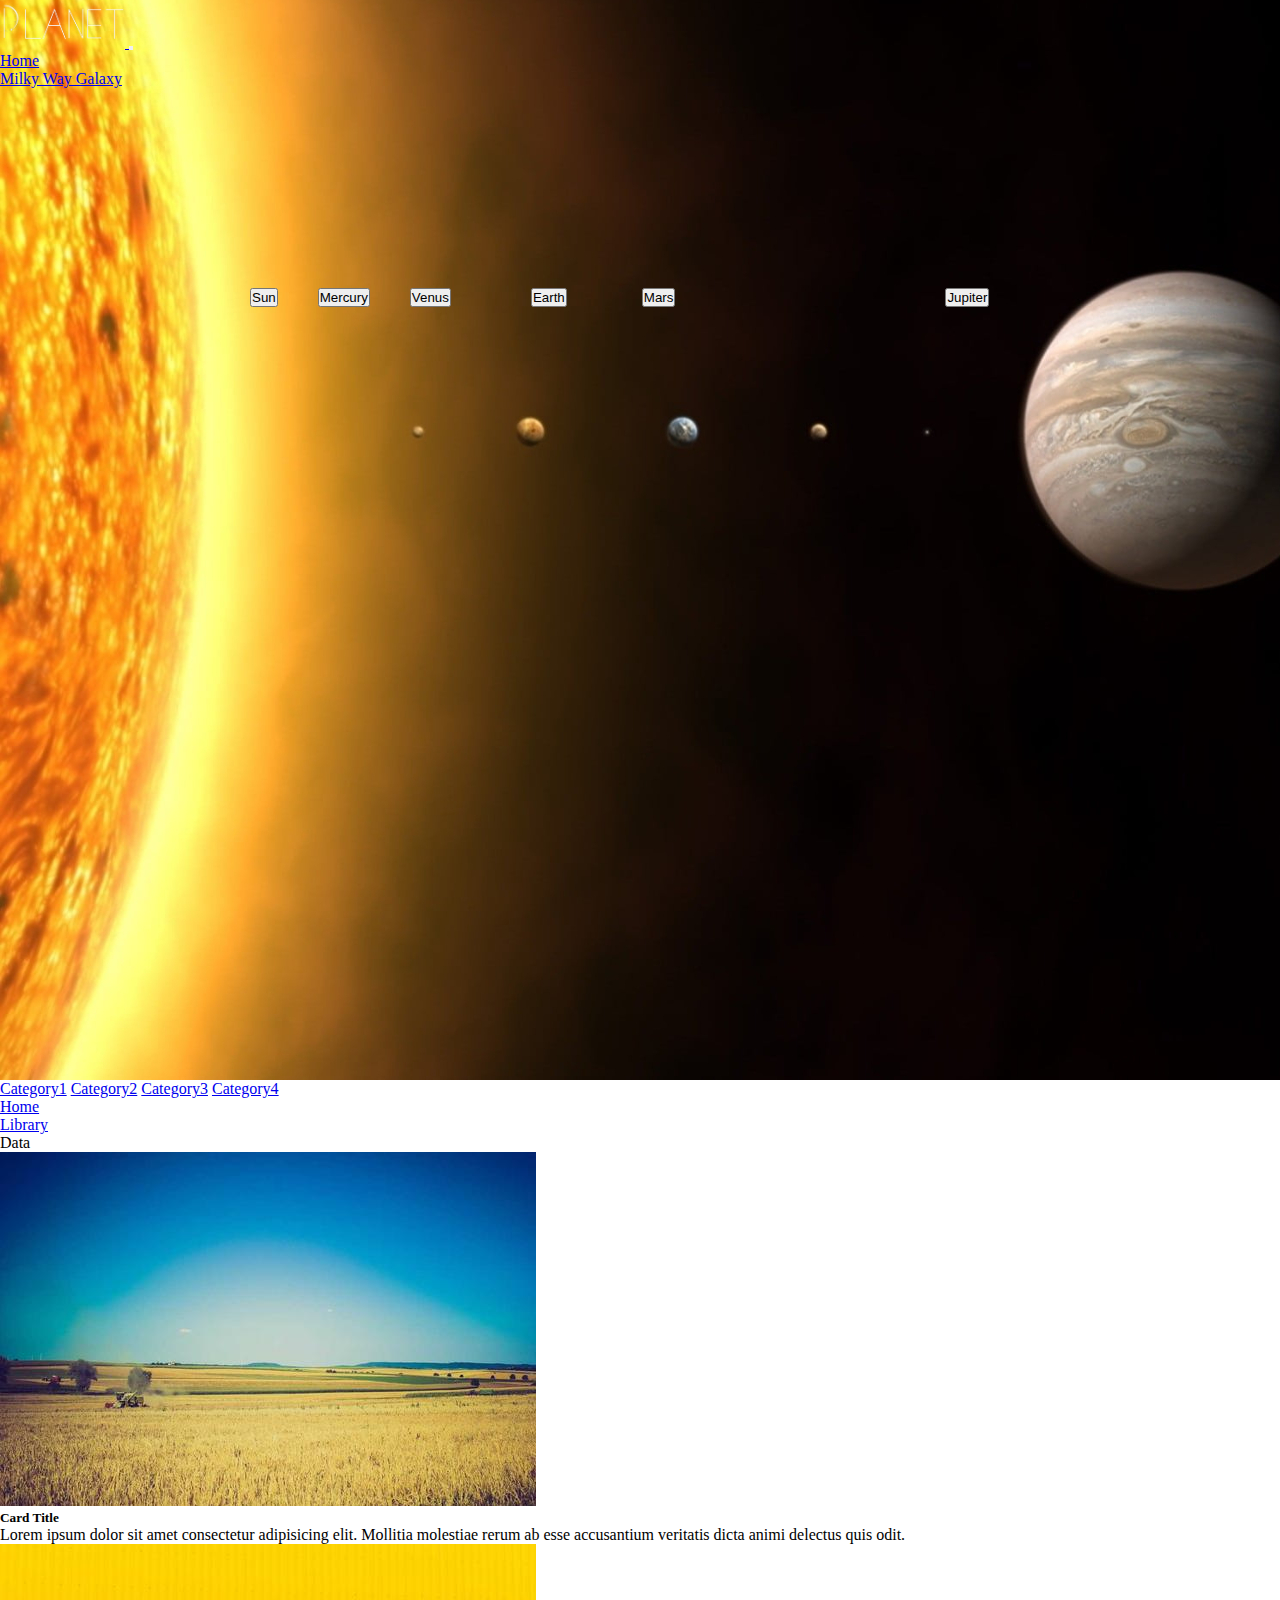
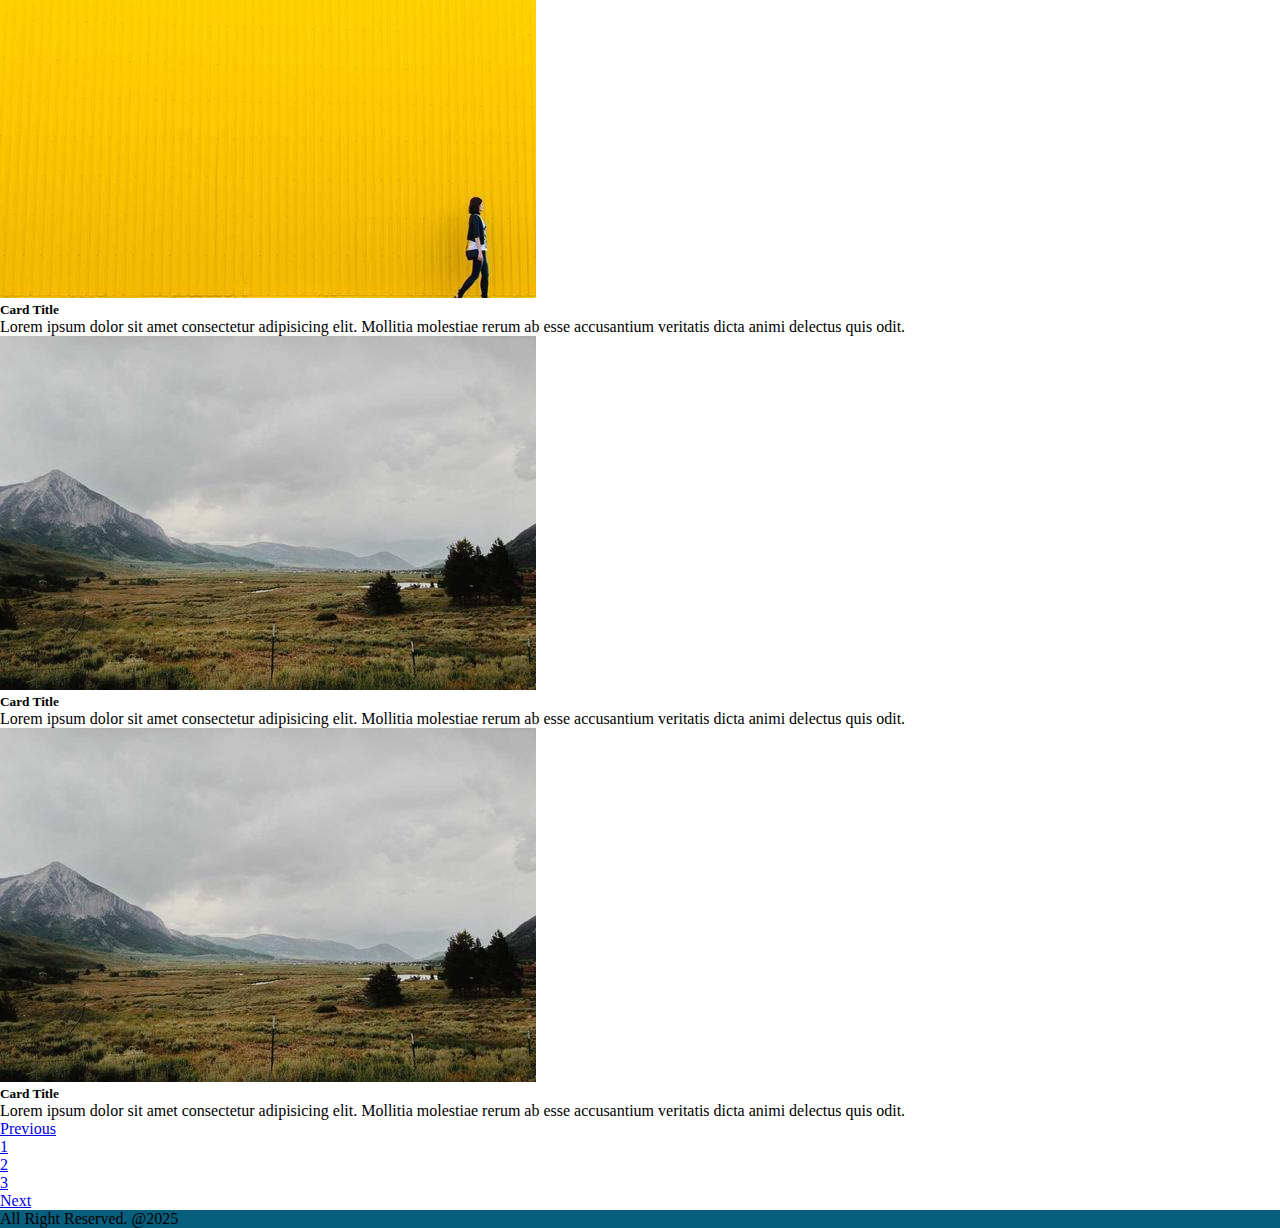
==== MilkyWayGalaxy.html @ f46f14ad "OurSolarSystemPlanets-PC" ====
<!DOCTYPE html>
<html lang="en">
  <head>
    <meta charset="UTF-8" />
    <meta name="viewport" content="width=device-width, initial-scale=1.0" />
    <link rel="shortcut icon" type="image/jpg" href="img/planet-favicon.png" />
    <link rel="stylesheet" href="style.css" />
    <link
      href="https://cdn.jsdelivr.net/npm/bootstrap@5.3.2/dist/css/bootstrap.min.css"
      rel="stylesheet"
      integrity="sha384-T3c6CoIi6uLrA9TneNEoa7RxnatzjcDSCmG1MXxSR1GAsXEV/Dwwykc2MPK8M2HN"
      crossorigin="anonymous"
    />
    <link
      rel="stylesheet"
      href="https://cdnjs.cloudflare.com/ajax/libs/font-awesome/6.5.1/css/all.min.css"
      integrity="sha512-DTOQO9RWCH3ppGqcWaEA1BIZOC6xxalwEsw9c2QQeAIftl+Vegovlnee1c9QX4TctnWMn13TZye+giMm8e2LwA=="
      crossorigin="anonymous"
      referrerpolicy="no-referrer"
    />
    <title>Our Solar System Planets</title>
  </head>
  <body>
    <!---------------------------- BACKGROUND IMAGE ----------------------------------->
    <div class="bg-image" id="MilkyWayGalaxyBg">
      <!---------------------------- NAVBAR ----------------------------------->
      <nav class="navbar navbar-expand-md navbar-dark fixed-top" id="navbar">
        <div class="container">
          <a href="index.html" class="navbar-brand">
            <img src="img/logo.png" alt="" id="logo" />
          </a>
          <button
            class="navbar-toggler"
            type="button"
            data-bs-toggle="collapse"
            data-bs-target="#mobile"
          >
            <span class="navbar-toggler-icon"></span>
          </button>
          <div id="mobile" class="collapse navbar-collapse">
            <ul class="navbar-nav mx-auto">
              <li class="nav-item">
                <a href="index.html" class="nav-link"><p class="h4">Home</p></a>
              </li>
              <li>
                <a href="MilkyWayGalaxy.html" class="nav-link active"
                  ><p class="h4">Milky Way Galaxy</p></a
                >
              </li>
              <!-- Çocuklar için olan kısım (Eğer yaparsak) -->
              <!-- <li>
              <a href="contact.html" class="nav-link">Milky Way Galaxy For Kids</a>
            </li> -->
            </ul>
          </div>
        </div>
      </nav>
      <!-- Mobile gezegen buttonları -->
      <ul style="margin-bottom: 0px">
        <li id="responsiveButton">
          <button class="btn btn-outline-light" id="Sun-mobile">Sun</button>
        </li>
        <li id="responsiveButton">
          <button class="btn btn-outline-light" id="Mercury-mobile">
            Mercury
          </button>
        </li>
        <li id="responsiveButton">
          <button class="btn btn-outline-light" id="Venus-mobile">Venus</button>
        </li>
        <li id="responsiveButton">
          <button class="btn btn-outline-light" id="Earth-mobile">Earth</button>
        </li>
        <li id="responsiveButton">
          <button class="btn btn-outline-light" id="Mars-mobile">Mars</button>
        </li>
        <li id="responsiveButton">
          <button class="btn btn-outline-light" id="Jupiter-mobile">
            Jupiter
          </button>
        </li>
        <li id="responsiveButton">
          <button class="btn btn-outline-light" id="Saturn-mobile">
            Saturn
          </button>
        </li>
        <li id="responsiveButton">
          <button class="btn btn-outline-light" id="Uranus-mobile">
            Uranus
          </button>
        </li>
        <li id="responsiveButton">
          <button class="btn btn-outline-light" id="Neptune-mobile">
            Neptune
          </button>
        </li>
        <li id="responsiveButton">
          <button class="btn btn-outline-light" id="Pluto-mobile">Pluto</button>
        </li>
      </ul>

      <!-- PC gezegen buttonları -->
      <ul style="margin-bottom: 0px; display: flex">
        <li id="responsiveButtonForPC">
          <button class="btn btn-outline-light" id="Sun-PC">Sun</button>
        </li>
        <li id="responsiveButtonForPC">
          <button class="btn btn-outline-light" id="Mercury-PC">Mercury</button>
        </li>
        <li id="responsiveButtonForPC">
          <button class="btn btn-outline-light" id="Venus-PC">Venus</button>
        </li>
        <li id="responsiveButtonForPC">
          <button class="btn btn-outline-light" id="Earth-PC">Earth</button>
        </li>
        <li id="responsiveButtonForPC">
          <button class="btn btn-outline-light" id="Mars-PC">Mars</button>
        </li>
        <li id="responsiveButtonForPC">
          <button class="btn btn-outline-light" id="Jupiter-PC">Jupiter</button>
        </li>
        <li id="responsiveButtonForPC">
          <button class="btn btn-outline-light" id="Saturn-PC">Saturn</button>
        </li>
        <li id="responsiveButtonForPC">
          <button class="btn btn-outline-light" id="Uranus-PC">Uranus</button>
        </li>
        <li id="responsiveButtonForPC">
          <button class="btn btn-outline-light" id="Neptune-PC">Neptune</button>
        </li>
        <li id="responsiveButtonForPC">
          <button class="btn btn-outline-light" id="Pluto-PC">Pluto</button>
        </li>
      </ul>
    </div>

    <!---------------------------- MAIN ----------------------------------->
    <main>
      <div class="container my-4">
        <div class="row">
          <div class="col-md-3">
            <div class="list-group">
              <a href="#" class="list-group-item list-group-item-action"
                >Category1</a
              >
              <a href="#" class="list-group-item list-group-item-action"
                >Category2</a
              >
              <a href="#" class="list-group-item list-group-item-action"
                >Category3</a
              >
              <a href="#" class="list-group-item list-group-item-action"
                >Category4</a
              >
            </div>
          </div>
          <div class="col-md-9">
            <nav>
              <ol class="breadcrumb">
                <li class="breadcrumb-item"><a href="#">Home</a></li>
                <li class="breadcrumb-item"><a href="#">Library</a></li>
                <li class="breadcrumb-item active" aria-current="page">Data</li>
              </ol>
            </nav>
            <div class="card mb-2 shadow">
              <div class="row">
                <div class="col-4">
                  <img
                    src="img/165-536x354.jpg"
                    alt=""
                    class="img-fluid rounded-start"
                  />
                </div>
                <div class="col-8">
                  <div class="card-body">
                    <h5 class="card-title">Card Title</h5>
                    <p class="card-text">
                      Lorem ipsum dolor sit amet consectetur adipisicing elit.
                      Mollitia molestiae rerum ab esse accusantium veritatis
                      dicta animi delectus quis odit.
                    </p>
                  </div>
                </div>
              </div>
            </div>
            <div class="card mb-2 shadow">
              <div class="row">
                <div class="col-4">
                  <img
                    src="img/855-536x354.jpg"
                    alt=""
                    class="img-fluid rounded-start"
                  />
                </div>
                <div class="col-8">
                  <div class="card-body">
                    <h5 class="card-title">Card Title</h5>
                    <p class="card-text">
                      Lorem ipsum dolor sit amet consectetur adipisicing elit.
                      Mollitia molestiae rerum ab esse accusantium veritatis
                      dicta animi delectus quis odit.
                    </p>
                  </div>
                </div>
              </div>
            </div>
            <div class="card mb-2 shadow">
              <div class="row">
                <div class="col-4">
                  <img
                    src="img/66-536x354.jpg"
                    alt=""
                    class="img-fluid rounded-start"
                  />
                </div>
                <div class="col-8">
                  <div class="card-body">
                    <h5 class="card-title">Card Title</h5>
                    <p class="card-text">
                      Lorem ipsum dolor sit amet consectetur adipisicing elit.
                      Mollitia molestiae rerum ab esse accusantium veritatis
                      dicta animi delectus quis odit.
                    </p>
                  </div>
                </div>
              </div>
            </div>
            <div class="card mb-2 shadow">
              <div class="row">
                <div class="col-4">
                  <img
                    src="img/66-536x354.jpg"
                    alt=""
                    class="img-fluid rounded-start"
                  />
                </div>
                <div class="col-8">
                  <div class="card-body">
                    <h5 class="card-title">Card Title</h5>
                    <p class="card-text">
                      Lorem ipsum dolor sit amet consectetur adipisicing elit.
                      Mollitia molestiae rerum ab esse accusantium veritatis
                      dicta animi delectus quis odit.
                    </p>
                  </div>
                </div>
              </div>
            </div>
            <nav class="my-5">
              <ul class="pagination justify-content-center">
                <li class="page-item disabled">
                  <a class="page-link" href="#" tabindex="-1">Previous</a>
                </li>
                <li class="page-item">
                  <a class="page-link active" href="#">1</a>
                </li>
                <li class="page-item"><a class="page-link" href="#">2</a></li>
                <li class="page-item"><a class="page-link" href="#">3</a></li>
                <li class="page-item">
                  <a class="page-link" href="#">Next</a>
                </li>
              </ul>
            </nav>
          </div>
        </div>
      </div>
    </main>

    <!---------------------------- FOOTER ----------------------------------->

    <footer class="py-5 text-white" id="footer">
      <div class="container text-center">
        <span>All Right Reserved. @2025</span>
      </div>
    </footer>

    <script
      src="https://cdn.jsdelivr.net/npm/bootstrap@5.3.2/dist/js/bootstrap.bundle.min.js"
      integrity="sha384-C6RzsynM9kWDrMNeT87bh95OGNyZPhcTNXj1NW7RuBCsyN/o0jlpcV8Qyq46cDfL"
      crossorigin="anonymous"
    ></script>
  </body>
</html>
---- style.css ----
body {
  overflow-x: hidden;
}
* {
  margin: 0px;
  padding: 0px;
}
ul {
  list-style: none;
}
.navbar-brand {
  margin-top: 10px;
}
#logo {
  width: 125px;
}

#footer {
  background: #085e7d !important;
}
.card-img-top {
  width: 100%;
  height: 25vh;
  object-fit: cover;
}

@media screen and (min-width: 100px) {
  #MilkyWayGalaxyBg {
    background-image: url("img/MilkyWayPlanets-mobile.jpg");
    height: 1713px;
  }
}

@media screen and (min-width: 1000px) {
  #MilkyWayGalaxyBg {
    background-image: url("img/MilkyWayPlanet.jpg");
    background-size: cover;
    height: 1080px;
  }
}
/* Mobil için buttonlar */
#responsiveButton {
  display: none; /* Düğmeyi varsayılan olarak gizle */
}

@media only screen and (max-width: 1000px) {
  #responsiveButton {
    display: block; /* Ekran genişliği 600 pikselden küçükse düğmeyi göster */
  }
}

#Sun-mobile {
  margin-top: 150px;
  margin-left: 60px;
}
#Mercury-mobile {
  margin-top: 140px;
  margin-left: 60px;
}
#Venus-mobile {
  margin-top: 60px;
  margin-left: 60px;
}
#Earth-mobile {
  margin-top: 110px;
  margin-left: 60px;
}
#Mars-mobile {
  margin-top: 100px;
  margin-left: 60px;
}
#Jupiter-mobile {
  margin-top: 175px;
  margin-left: 60px;
}
#Saturn-mobile {
  margin-top: 250px;
  margin-left: 60px;
}
#Uranus-mobile {
  margin-top: 200px;
  margin-left: 60px;
}
#Neptune-mobile {
  margin-top: 100px;
  margin-left: 60px;
}
#Pluto-mobile {
  margin-top: 45px;
  margin-left: 60px;
}

#responsiveButtonForPC {
  display: none; /* Düğmeyi varsayılan olarak gizle */
}

@media only screen and (min-width: 1000px) {
  #responsiveButtonForPC {
    display: block; /* Ekran genişliği 600 pikselden küçükse düğmeyi göster */
  }
}

#Sun-PC {
  margin-top: 200px;
  margin-left: 250px;
}
#Mercury-PC {
  margin-top: 200px;
  margin-left: 40px;
}
#Venus-PC {
  margin-top: 200px;
  margin-left: 40px;
}
#Earth-PC {
  margin-top: 200px;
  margin-left: 80px;
}
#Mars-PC {
  margin-top: 200px;
  margin-left: 75px;
}
#Jupiter-PC {
  margin-top: 200px;
  margin-left: 270px;
}
#Saturn-PC {
  margin-top: 200px;
  margin-left: 350px;
}
#Uranus-PC {
  margin-top: 200px;
  margin-left: 200px;
}
#Neptune-PC {
  margin-top: 200px;
  margin-left: 110px;
}
#Pluto-PC {
  margin-top: 150px;
  margin-left: -75px;
}
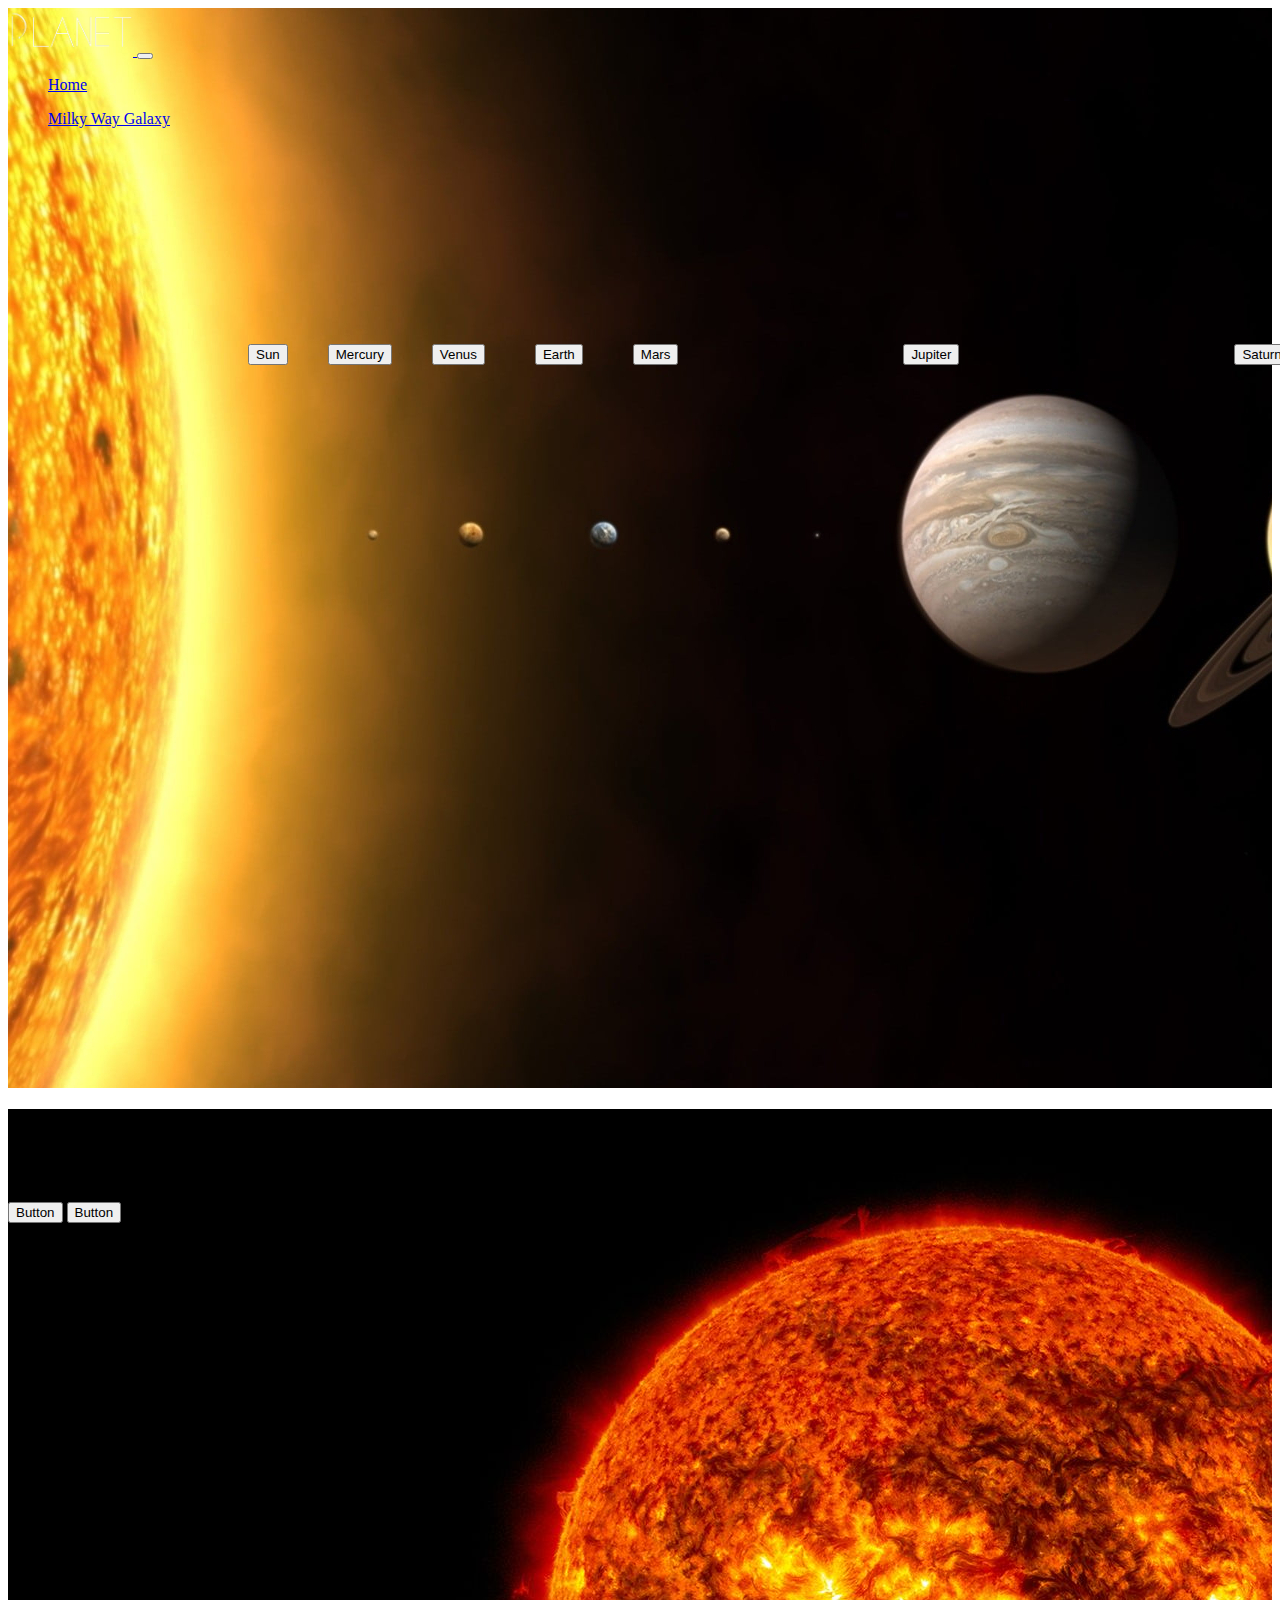
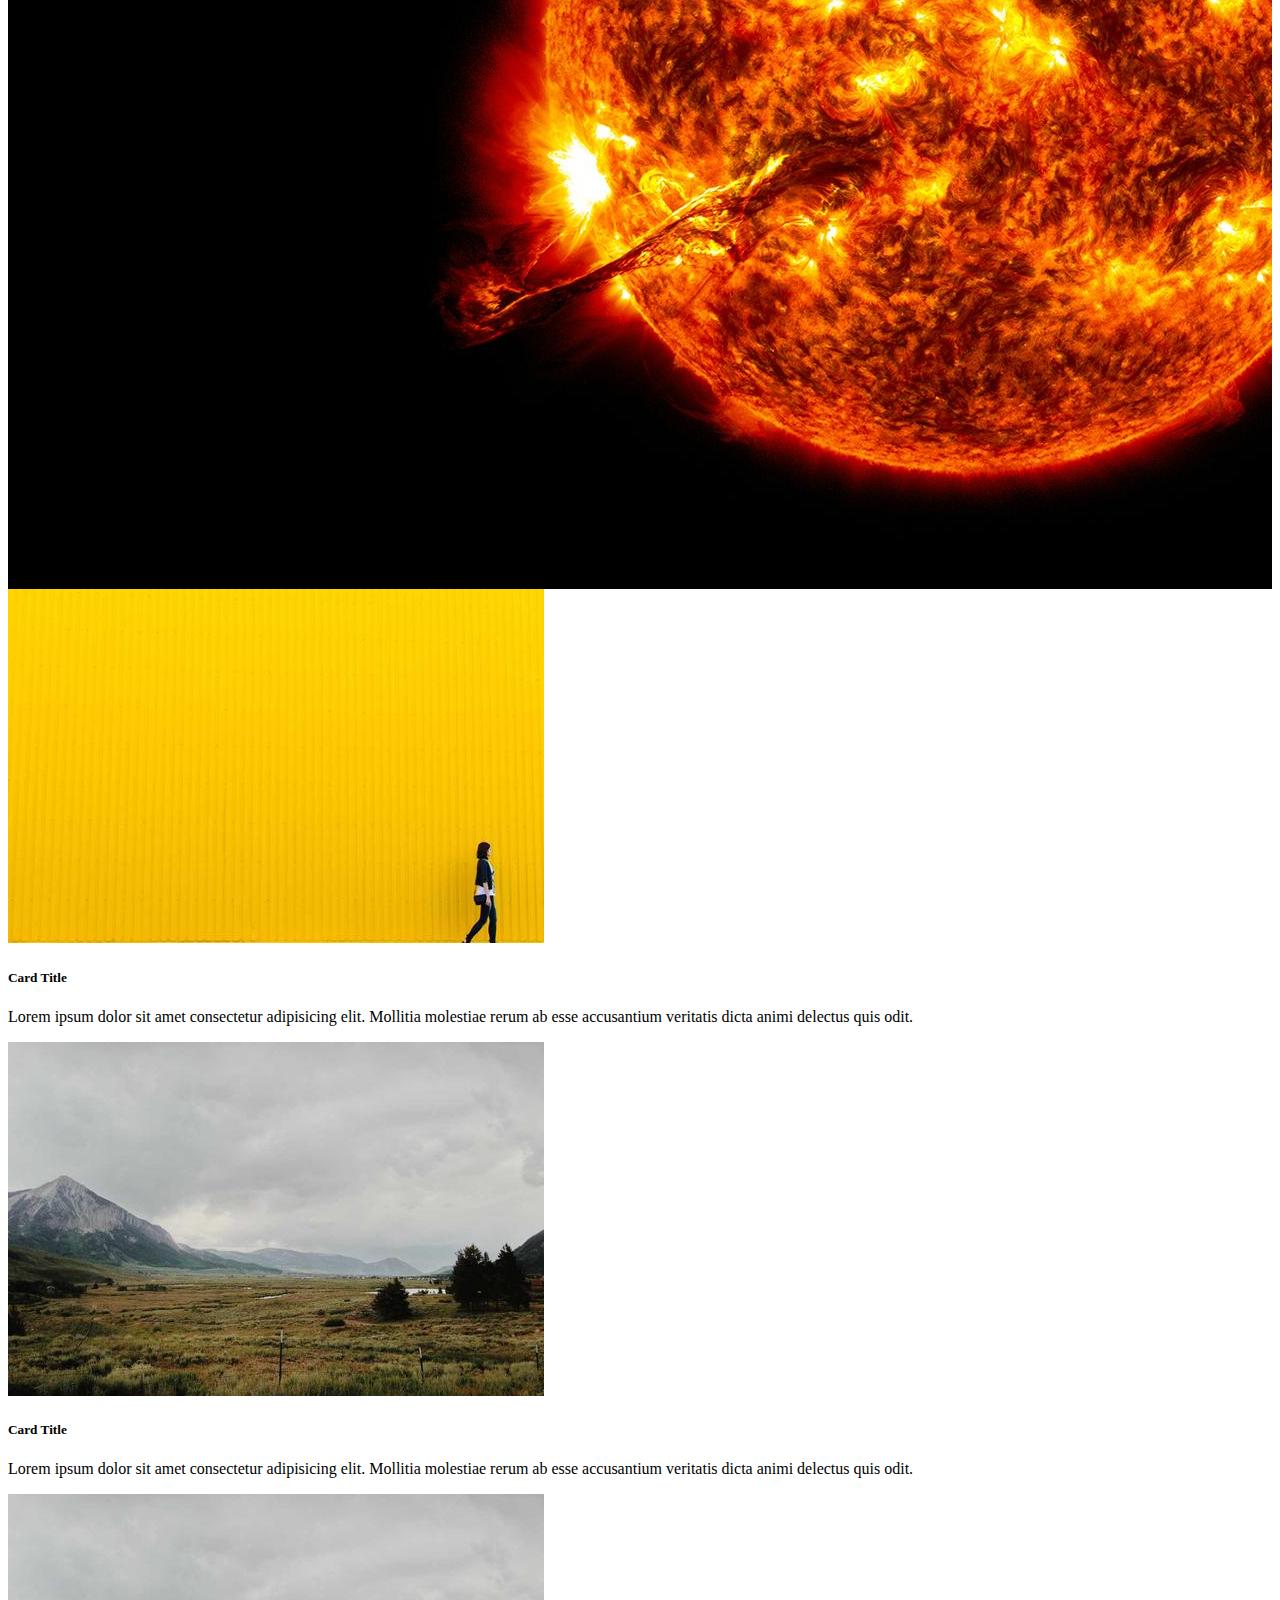
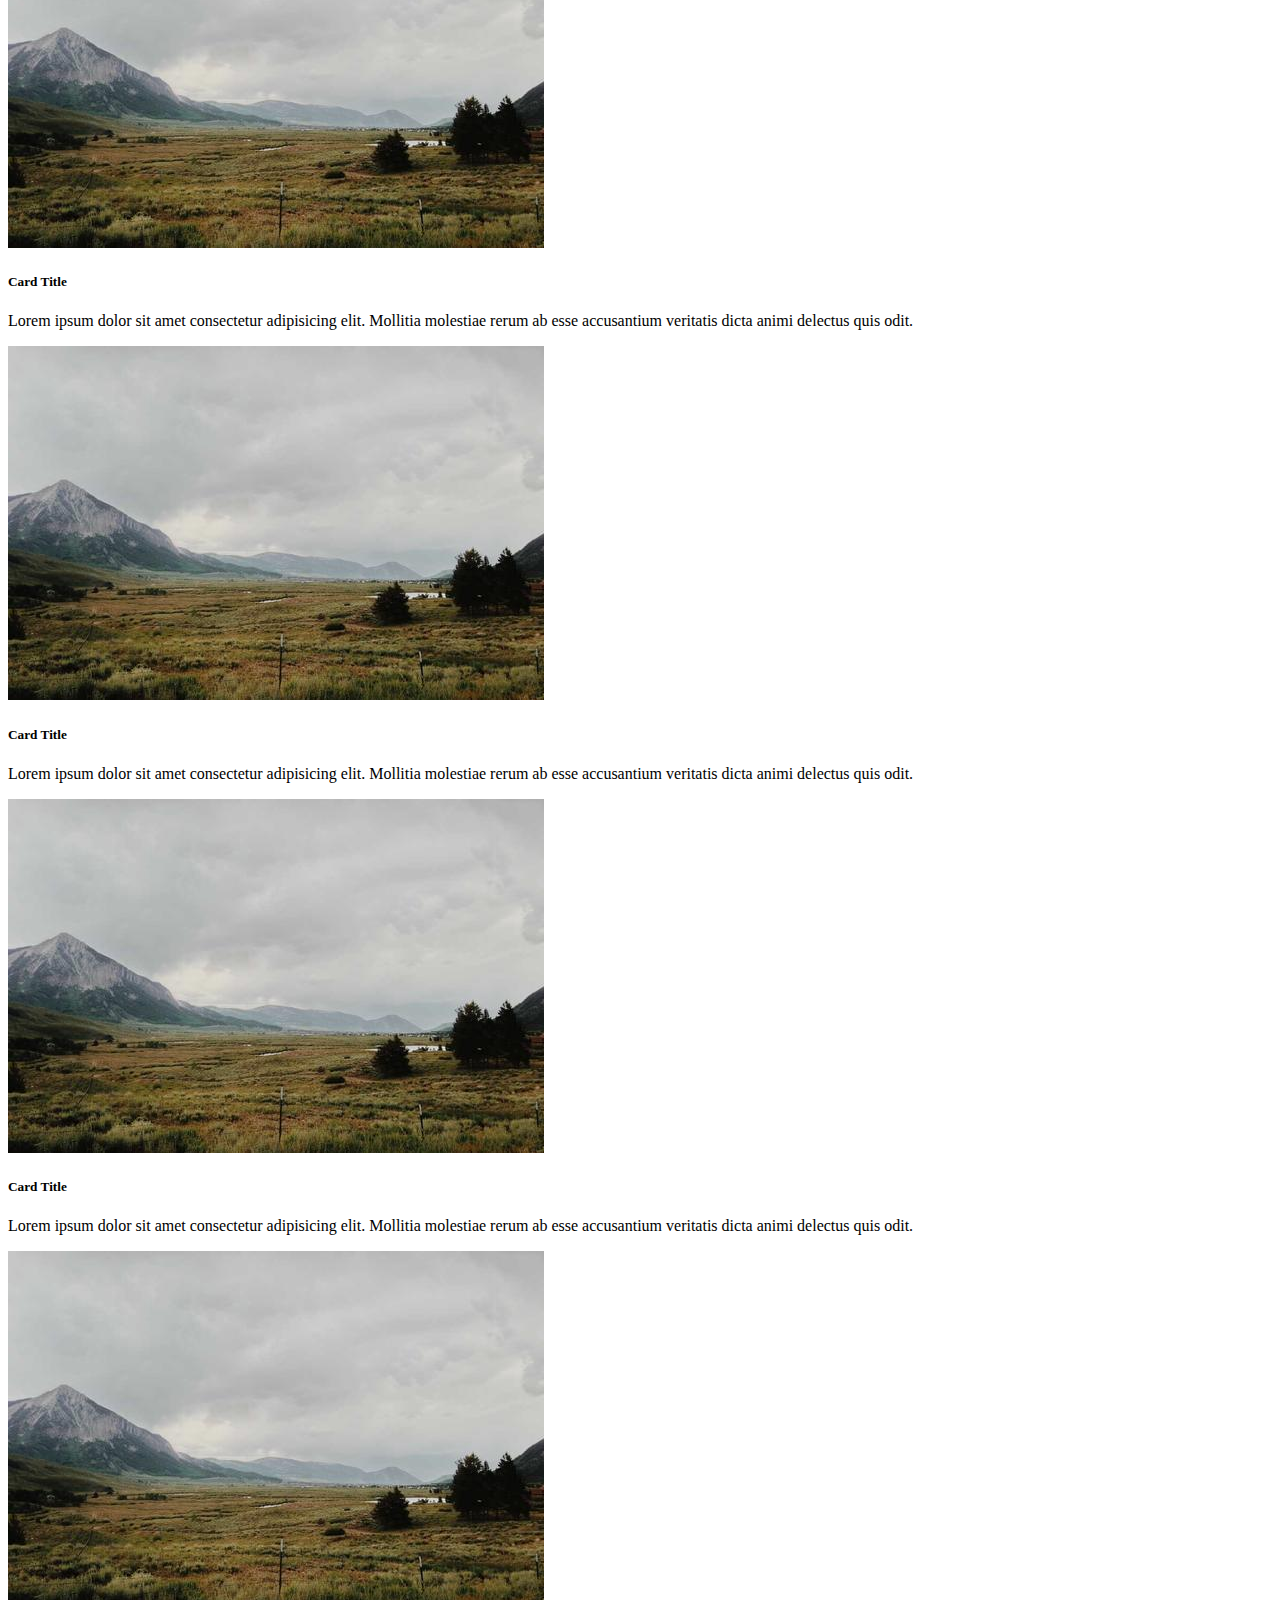
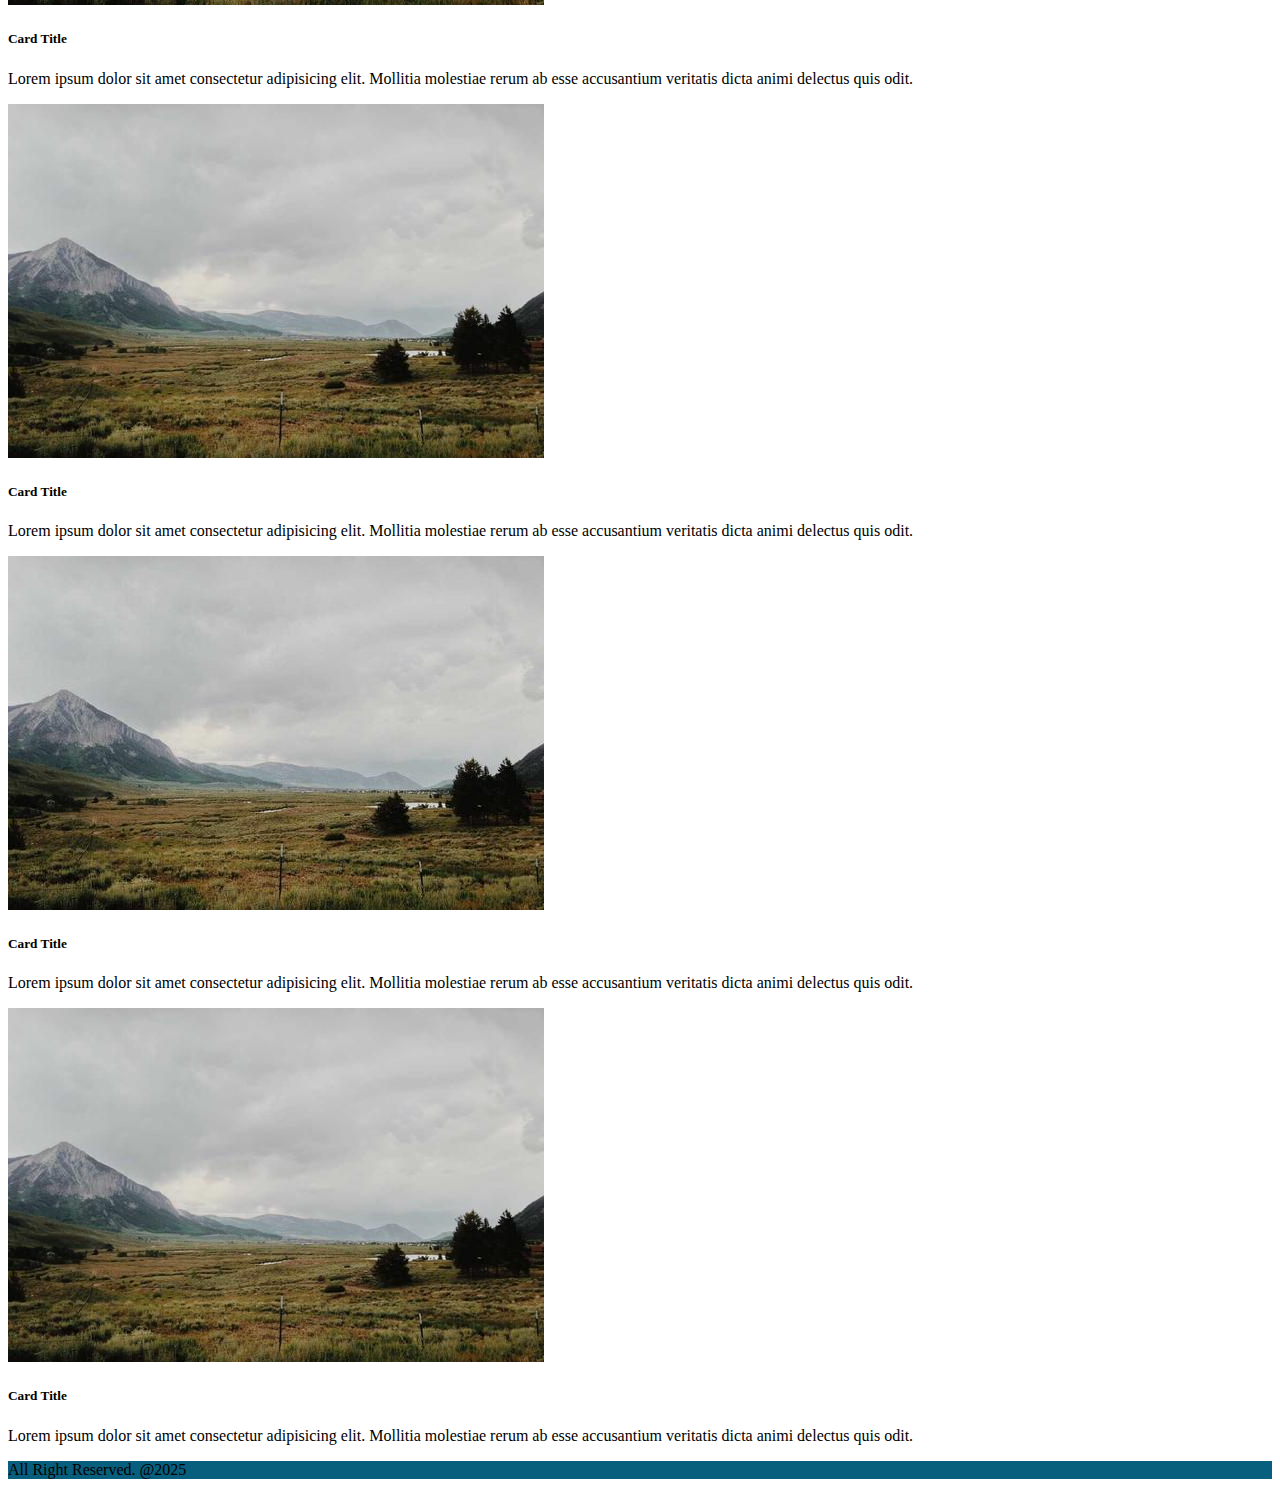
==== commit c3b9d6d5: "Today's first commit" ====
--- a/MilkyWayGalaxy.html
+++ b/MilkyWayGalaxy.html
@@ -136,131 +136,215 @@
 
     <!---------------------------- MAIN ----------------------------------->
     <main>
-      <div class="container my-4">
-        <div class="row">
-          <div class="col-md-3">
-            <div class="list-group">
-              <a href="#" class="list-group-item list-group-item-action"
-                >Category1</a
-              >
-              <a href="#" class="list-group-item list-group-item-action"
-                >Category2</a
-              >
-              <a href="#" class="list-group-item list-group-item-action"
-                >Category3</a
-              >
-              <a href="#" class="list-group-item list-group-item-action"
-                >Category4</a
-              >
-            </div>
-          </div>
-          <div class="col-md-9">
-            <nav>
-              <ol class="breadcrumb">
-                <li class="breadcrumb-item"><a href="#">Home</a></li>
-                <li class="breadcrumb-item"><a href="#">Library</a></li>
-                <li class="breadcrumb-item active" aria-current="page">Data</li>
-              </ol>
-            </nav>
-            <div class="card mb-2 shadow">
-              <div class="row">
-                <div class="col-4">
-                  <img
-                    src="img/165-536x354.jpg"
-                    alt=""
-                    class="img-fluid rounded-start"
-                  />
-                </div>
-                <div class="col-8">
-                  <div class="card-body">
-                    <h5 class="card-title">Card Title</h5>
-                    <p class="card-text">
-                      Lorem ipsum dolor sit amet consectetur adipisicing elit.
-                      Mollitia molestiae rerum ab esse accusantium veritatis
-                      dicta animi delectus quis odit.
-                    </p>
-                  </div>
-                </div>
+      <div class="text-center text-light bg-black">
+        <div class="bg-image" id="SunBg">
+          <div class="py-5">
+            <h1 class="display-5 fw-bold">Lorem, ipsum.</h1>
+            <div class="col-lg-6 mx-auto">
+              <p class="lead mb-4">
+                Lorem ipsum dolor sit amet consectetur adipisicing elit. Eos
+                sapiente libero praesentium debitis porro ipsam sunt in cumque
+                veritatis labore!
+              </p>
+              <div class="d-grid gap-2 d-md-flex justify-content-md-center">
+                <button class="btn btn-outline-warning">
+                  <i class="fa-solid fa-caret-right"></i>Button
+                </button>
+                <button class="btn btn-outline-light">
+                  <i class="fa-solid fa-caret-right"></i>Button
+                </button>
               </div>
             </div>
-            <div class="card mb-2 shadow">
-              <div class="row">
-                <div class="col-4">
-                  <img
-                    src="img/855-536x354.jpg"
-                    alt=""
-                    class="img-fluid rounded-start"
-                  />
-                </div>
-                <div class="col-8">
-                  <div class="card-body">
-                    <h5 class="card-title">Card Title</h5>
-                    <p class="card-text">
-                      Lorem ipsum dolor sit amet consectetur adipisicing elit.
-                      Mollitia molestiae rerum ab esse accusantium veritatis
-                      dicta animi delectus quis odit.
-                    </p>
-                  </div>
-                </div>
-              </div>
-            </div>
-            <div class="card mb-2 shadow">
-              <div class="row">
-                <div class="col-4">
-                  <img
-                    src="img/66-536x354.jpg"
-                    alt=""
-                    class="img-fluid rounded-start"
-                  />
-                </div>
-                <div class="col-8">
-                  <div class="card-body">
-                    <h5 class="card-title">Card Title</h5>
-                    <p class="card-text">
-                      Lorem ipsum dolor sit amet consectetur adipisicing elit.
-                      Mollitia molestiae rerum ab esse accusantium veritatis
-                      dicta animi delectus quis odit.
-                    </p>
-                  </div>
-                </div>
-              </div>
-            </div>
-            <div class="card mb-2 shadow">
-              <div class="row">
-                <div class="col-4">
-                  <img
-                    src="img/66-536x354.jpg"
-                    alt=""
-                    class="img-fluid rounded-start"
-                  />
-                </div>
-                <div class="col-8">
-                  <div class="card-body">
-                    <h5 class="card-title">Card Title</h5>
-                    <p class="card-text">
-                      Lorem ipsum dolor sit amet consectetur adipisicing elit.
-                      Mollitia molestiae rerum ab esse accusantium veritatis
-                      dicta animi delectus quis odit.
-                    </p>
-                  </div>
-                </div>
-              </div>
-            </div>
-            <nav class="my-5">
-              <ul class="pagination justify-content-center">
-                <li class="page-item disabled">
-                  <a class="page-link" href="#" tabindex="-1">Previous</a>
-                </li>
-                <li class="page-item">
-                  <a class="page-link active" href="#">1</a>
-                </li>
-                <li class="page-item"><a class="page-link" href="#">2</a></li>
-                <li class="page-item"><a class="page-link" href="#">3</a></li>
-                <li class="page-item">
-                  <a class="page-link" href="#">Next</a>
-                </li>
-              </ul>
-            </nav>
+          </div>
+        </div>
+      </div>
+
+      <div class="card mb-2 shadow">
+        <div class="row">
+          <div class="col-4">
+            <img
+              src="img/855-536x354.jpg"
+              alt=""
+              class="img-fluid rounded-start"
+            />
+          </div>
+          <div class="col-8">
+            <div class="card-body">
+              <h5 class="card-title">Card Title</h5>
+              <p class="card-text">
+                Lorem ipsum dolor sit amet consectetur adipisicing elit.
+                Mollitia molestiae rerum ab esse accusantium veritatis dicta
+                animi delectus quis odit.
+              </p>
+            </div>
+          </div>
+        </div>
+      </div>
+      <div class="card mb-2 shadow">
+        <div class="row">
+          <div class="col-4">
+            <img
+              src="img/66-536x354.jpg"
+              alt=""
+              class="img-fluid rounded-start"
+            />
+          </div>
+          <div class="col-8">
+            <div class="card-body">
+              <h5 class="card-title">Card Title</h5>
+              <p class="card-text">
+                Lorem ipsum dolor sit amet consectetur adipisicing elit.
+                Mollitia molestiae rerum ab esse accusantium veritatis dicta
+                animi delectus quis odit.
+              </p>
+            </div>
+          </div>
+        </div>
+      </div>
+      <div class="card mb-2 shadow">
+        <div class="row">
+          <div class="col-4">
+            <img
+              src="img/66-536x354.jpg"
+              alt=""
+              class="img-fluid rounded-start"
+            />
+          </div>
+          <div class="col-8">
+            <div class="card-body">
+              <h5 class="card-title">Card Title</h5>
+              <p class="card-text">
+                Lorem ipsum dolor sit amet consectetur adipisicing elit.
+                Mollitia molestiae rerum ab esse accusantium veritatis dicta
+                animi delectus quis odit.
+              </p>
+            </div>
+          </div>
+        </div>
+      </div>
+      <div class="card mb-2 shadow">
+        <div class="row">
+          <div class="col-4">
+            <img
+              src="img/66-536x354.jpg"
+              alt=""
+              class="img-fluid rounded-start"
+            />
+          </div>
+          <div class="col-8">
+            <div class="card-body">
+              <h5 class="card-title">Card Title</h5>
+              <p class="card-text">
+                Lorem ipsum dolor sit amet consectetur adipisicing elit.
+                Mollitia molestiae rerum ab esse accusantium veritatis dicta
+                animi delectus quis odit.
+              </p>
+            </div>
+          </div>
+        </div>
+      </div>
+      <div class="card mb-2 shadow">
+        <div class="row">
+          <div class="col-4">
+            <img
+              src="img/66-536x354.jpg"
+              alt=""
+              class="img-fluid rounded-start"
+            />
+          </div>
+          <div class="col-8">
+            <div class="card-body">
+              <h5 class="card-title">Card Title</h5>
+              <p class="card-text">
+                Lorem ipsum dolor sit amet consectetur adipisicing elit.
+                Mollitia molestiae rerum ab esse accusantium veritatis dicta
+                animi delectus quis odit.
+              </p>
+            </div>
+          </div>
+        </div>
+      </div>
+      <div class="card mb-2 shadow">
+        <div class="row">
+          <div class="col-4">
+            <img
+              src="img/66-536x354.jpg"
+              alt=""
+              class="img-fluid rounded-start"
+            />
+          </div>
+          <div class="col-8">
+            <div class="card-body">
+              <h5 class="card-title">Card Title</h5>
+              <p class="card-text">
+                Lorem ipsum dolor sit amet consectetur adipisicing elit.
+                Mollitia molestiae rerum ab esse accusantium veritatis dicta
+                animi delectus quis odit.
+              </p>
+            </div>
+          </div>
+        </div>
+      </div>
+      <div class="card mb-2 shadow">
+        <div class="row">
+          <div class="col-4">
+            <img
+              src="img/66-536x354.jpg"
+              alt=""
+              class="img-fluid rounded-start"
+            />
+          </div>
+          <div class="col-8">
+            <div class="card-body">
+              <h5 class="card-title">Card Title</h5>
+              <p class="card-text">
+                Lorem ipsum dolor sit amet consectetur adipisicing elit.
+                Mollitia molestiae rerum ab esse accusantium veritatis dicta
+                animi delectus quis odit.
+              </p>
+            </div>
+          </div>
+        </div>
+      </div>
+      <div class="card mb-2 shadow">
+        <div class="row">
+          <div class="col-4">
+            <img
+              src="img/66-536x354.jpg"
+              alt=""
+              class="img-fluid rounded-start"
+            />
+          </div>
+          <div class="col-8">
+            <div class="card-body">
+              <h5 class="card-title">Card Title</h5>
+              <p class="card-text">
+                Lorem ipsum dolor sit amet consectetur adipisicing elit.
+                Mollitia molestiae rerum ab esse accusantium veritatis dicta
+                animi delectus quis odit.
+              </p>
+            </div>
+          </div>
+        </div>
+      </div>
+      <div class="card mb-2 shadow">
+        <div class="row">
+          <div class="col-4">
+            <img
+              src="img/66-536x354.jpg"
+              alt=""
+              class="img-fluid rounded-start"
+            />
+          </div>
+          <div class="col-8">
+            <div class="card-body">
+              <h5 class="card-title">Card Title</h5>
+              <p class="card-text">
+                Lorem ipsum dolor sit amet consectetur adipisicing elit.
+                Mollitia molestiae rerum ab esse accusantium veritatis dicta
+                animi delectus quis odit.
+              </p>
+            </div>
           </div>
         </div>
       </div>
--- a/style.css
+++ b/style.css
@@ -1,9 +1,9 @@
+.row > * {
+  padding-left: 0px !important;
+  padding-right: 0px !important;
+}
 body {
   overflow-x: hidden;
-}
-* {
-  margin: 0px;
-  padding: 0px;
 }
 ul {
   list-style: none;
@@ -102,7 +102,7 @@
 
 #Sun-PC {
   margin-top: 200px;
-  margin-left: 250px;
+  margin-left: 200px;
 }
 #Mercury-PC {
   margin-top: 200px;
@@ -114,29 +114,47 @@
 }
 #Earth-PC {
   margin-top: 200px;
-  margin-left: 80px;
+  margin-left: 50px;
 }
 #Mars-PC {
   margin-top: 200px;
-  margin-left: 75px;
+  margin-left: 50px;
 }
 #Jupiter-PC {
   margin-top: 200px;
-  margin-left: 270px;
+  margin-left: 225px;
 }
 #Saturn-PC {
   margin-top: 200px;
-  margin-left: 350px;
+  margin-left: 275px;
 }
 #Uranus-PC {
   margin-top: 200px;
-  margin-left: 200px;
+  margin-left: 190px;
 }
 #Neptune-PC {
   margin-top: 200px;
-  margin-left: 110px;
+  margin-left: 90px;
 }
 #Pluto-PC {
-  margin-top: 150px;
-  margin-left: -75px;
+  margin-top: 200px;
+  margin-left: 10px;
 }
+
+/* Planets */
+
+/* Sun */
+@media screen and (min-width: 100px) {
+  #SunBg {
+    background-image: url("img/Sun-mobile.jpg");
+    height: 900px;
+  }
+}
+
+@media screen and (min-width: 1000px) {
+  #SunBg {
+    background-image: url("img/Sun.jpg");
+    background-size: cover;
+    height: 1080px;
+  }
+}
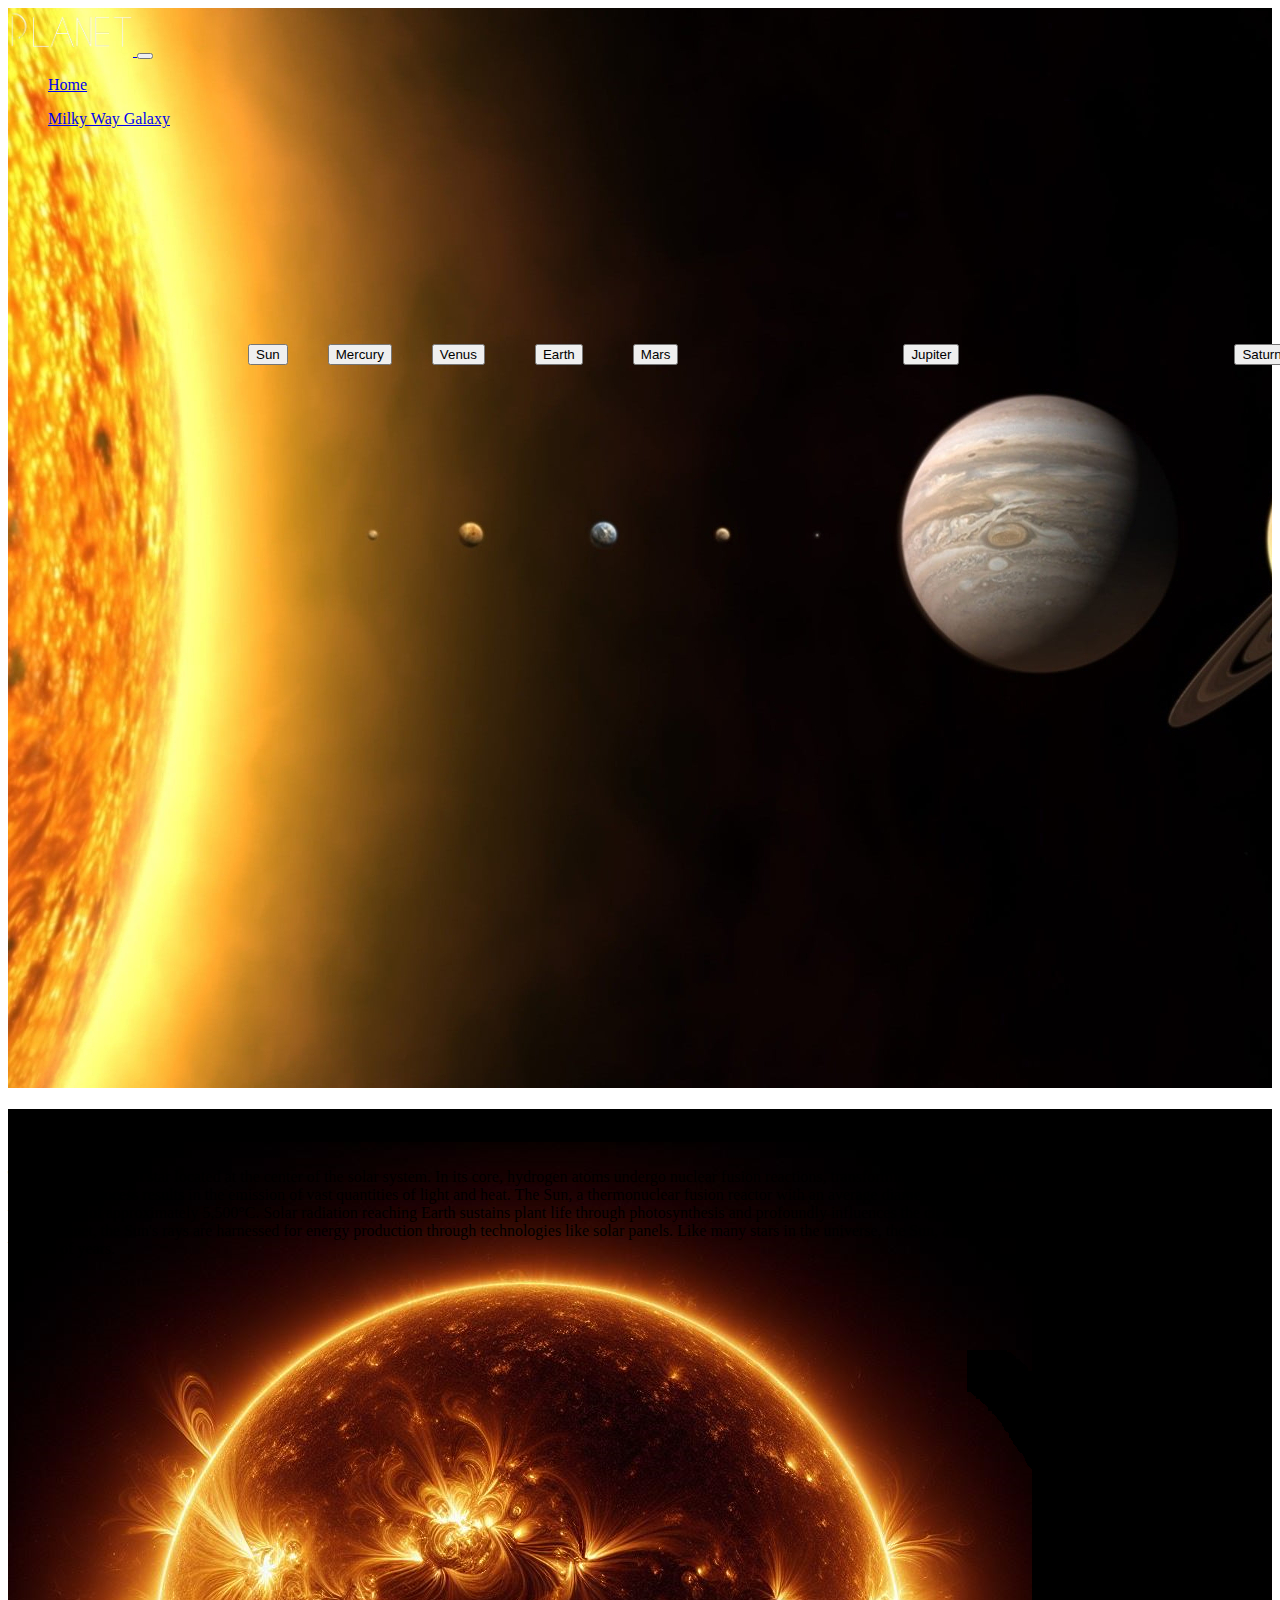
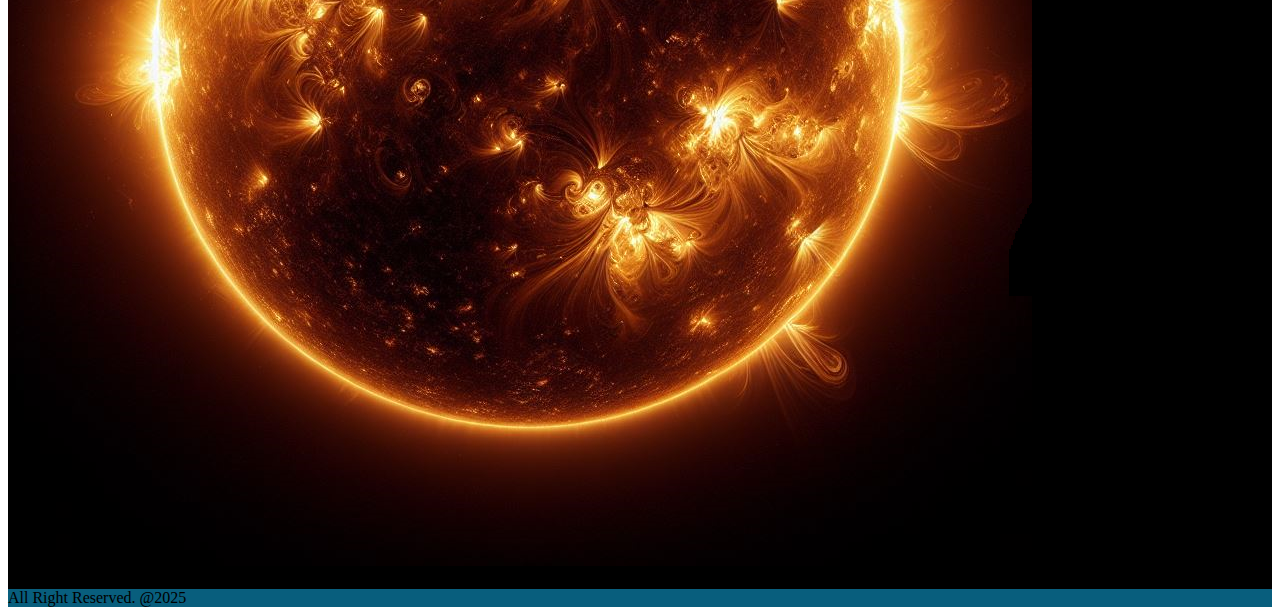
==== commit 175cf96a: "SumCommit" ====
--- a/MilkyWayGalaxy.html
+++ b/MilkyWayGalaxy.html
@@ -56,9 +56,11 @@
         </div>
       </nav>
       <!-- Mobile gezegen buttonları -->
-      <ul style="margin-bottom: 0px">
+      <ul style="margin-bottom: 0px" id="Mobile-button">
         <li id="responsiveButton">
-          <button class="btn btn-outline-light" id="Sun-mobile">Sun</button>
+          <button class="btn btn-outline-light" id="Sun-mobile">
+            <a href="#Sun">Sun</a>
+          </button>
         </li>
         <li id="responsiveButton">
           <button class="btn btn-outline-light" id="Mercury-mobile">
@@ -100,9 +102,11 @@
       </ul>
 
       <!-- PC gezegen buttonları -->
-      <ul style="margin-bottom: 0px; display: flex">
+      <ul style="margin-bottom: 0px; display: flex" id="PC-button">
         <li id="responsiveButtonForPC">
-          <button class="btn btn-outline-light" id="Sun-PC">Sun</button>
+          <button class="btn btn-outline-light" id="Sun-PC">
+            <a href="#Sun">Sun</a>
+          </button>
         </li>
         <li id="responsiveButtonForPC">
           <button class="btn btn-outline-light" id="Mercury-PC">Mercury</button>
@@ -136,213 +140,26 @@
 
     <!---------------------------- MAIN ----------------------------------->
     <main>
-      <div class="text-center text-light bg-black">
+      <div class="text-center text-light bg-black" id="Sun">
         <div class="bg-image" id="SunBg">
           <div class="py-5">
-            <h1 class="display-5 fw-bold">Lorem, ipsum.</h1>
+            <h1 class="display-5 fw-bold my-5"><strong>SUN</strong></h1>
             <div class="col-lg-6 mx-auto">
-              <p class="lead mb-4">
-                Lorem ipsum dolor sit amet consectetur adipisicing elit. Eos
-                sapiente libero praesentium debitis porro ipsam sunt in cumque
-                veritatis labore!
-              </p>
-              <div class="d-grid gap-2 d-md-flex justify-content-md-center">
-                <button class="btn btn-outline-warning">
-                  <i class="fa-solid fa-caret-right"></i>Button
-                </button>
-                <button class="btn btn-outline-light">
-                  <i class="fa-solid fa-caret-right"></i>Button
-                </button>
-              </div>
-            </div>
-          </div>
-        </div>
-      </div>
-
-      <div class="card mb-2 shadow">
-        <div class="row">
-          <div class="col-4">
-            <img
-              src="img/855-536x354.jpg"
-              alt=""
-              class="img-fluid rounded-start"
-            />
-          </div>
-          <div class="col-8">
-            <div class="card-body">
-              <h5 class="card-title">Card Title</h5>
-              <p class="card-text">
-                Lorem ipsum dolor sit amet consectetur adipisicing elit.
-                Mollitia molestiae rerum ab esse accusantium veritatis dicta
-                animi delectus quis odit.
-              </p>
-            </div>
-          </div>
-        </div>
-      </div>
-      <div class="card mb-2 shadow">
-        <div class="row">
-          <div class="col-4">
-            <img
-              src="img/66-536x354.jpg"
-              alt=""
-              class="img-fluid rounded-start"
-            />
-          </div>
-          <div class="col-8">
-            <div class="card-body">
-              <h5 class="card-title">Card Title</h5>
-              <p class="card-text">
-                Lorem ipsum dolor sit amet consectetur adipisicing elit.
-                Mollitia molestiae rerum ab esse accusantium veritatis dicta
-                animi delectus quis odit.
-              </p>
-            </div>
-          </div>
-        </div>
-      </div>
-      <div class="card mb-2 shadow">
-        <div class="row">
-          <div class="col-4">
-            <img
-              src="img/66-536x354.jpg"
-              alt=""
-              class="img-fluid rounded-start"
-            />
-          </div>
-          <div class="col-8">
-            <div class="card-body">
-              <h5 class="card-title">Card Title</h5>
-              <p class="card-text">
-                Lorem ipsum dolor sit amet consectetur adipisicing elit.
-                Mollitia molestiae rerum ab esse accusantium veritatis dicta
-                animi delectus quis odit.
-              </p>
-            </div>
-          </div>
-        </div>
-      </div>
-      <div class="card mb-2 shadow">
-        <div class="row">
-          <div class="col-4">
-            <img
-              src="img/66-536x354.jpg"
-              alt=""
-              class="img-fluid rounded-start"
-            />
-          </div>
-          <div class="col-8">
-            <div class="card-body">
-              <h5 class="card-title">Card Title</h5>
-              <p class="card-text">
-                Lorem ipsum dolor sit amet consectetur adipisicing elit.
-                Mollitia molestiae rerum ab esse accusantium veritatis dicta
-                animi delectus quis odit.
-              </p>
-            </div>
-          </div>
-        </div>
-      </div>
-      <div class="card mb-2 shadow">
-        <div class="row">
-          <div class="col-4">
-            <img
-              src="img/66-536x354.jpg"
-              alt=""
-              class="img-fluid rounded-start"
-            />
-          </div>
-          <div class="col-8">
-            <div class="card-body">
-              <h5 class="card-title">Card Title</h5>
-              <p class="card-text">
-                Lorem ipsum dolor sit amet consectetur adipisicing elit.
-                Mollitia molestiae rerum ab esse accusantium veritatis dicta
-                animi delectus quis odit.
-              </p>
-            </div>
-          </div>
-        </div>
-      </div>
-      <div class="card mb-2 shadow">
-        <div class="row">
-          <div class="col-4">
-            <img
-              src="img/66-536x354.jpg"
-              alt=""
-              class="img-fluid rounded-start"
-            />
-          </div>
-          <div class="col-8">
-            <div class="card-body">
-              <h5 class="card-title">Card Title</h5>
-              <p class="card-text">
-                Lorem ipsum dolor sit amet consectetur adipisicing elit.
-                Mollitia molestiae rerum ab esse accusantium veritatis dicta
-                animi delectus quis odit.
-              </p>
-            </div>
-          </div>
-        </div>
-      </div>
-      <div class="card mb-2 shadow">
-        <div class="row">
-          <div class="col-4">
-            <img
-              src="img/66-536x354.jpg"
-              alt=""
-              class="img-fluid rounded-start"
-            />
-          </div>
-          <div class="col-8">
-            <div class="card-body">
-              <h5 class="card-title">Card Title</h5>
-              <p class="card-text">
-                Lorem ipsum dolor sit amet consectetur adipisicing elit.
-                Mollitia molestiae rerum ab esse accusantium veritatis dicta
-                animi delectus quis odit.
-              </p>
-            </div>
-          </div>
-        </div>
-      </div>
-      <div class="card mb-2 shadow">
-        <div class="row">
-          <div class="col-4">
-            <img
-              src="img/66-536x354.jpg"
-              alt=""
-              class="img-fluid rounded-start"
-            />
-          </div>
-          <div class="col-8">
-            <div class="card-body">
-              <h5 class="card-title">Card Title</h5>
-              <p class="card-text">
-                Lorem ipsum dolor sit amet consectetur adipisicing elit.
-                Mollitia molestiae rerum ab esse accusantium veritatis dicta
-                animi delectus quis odit.
-              </p>
-            </div>
-          </div>
-        </div>
-      </div>
-      <div class="card mb-2 shadow">
-        <div class="row">
-          <div class="col-4">
-            <img
-              src="img/66-536x354.jpg"
-              alt=""
-              class="img-fluid rounded-start"
-            />
-          </div>
-          <div class="col-8">
-            <div class="card-body">
-              <h5 class="card-title">Card Title</h5>
-              <p class="card-text">
-                Lorem ipsum dolor sit amet consectetur adipisicing elit.
-                Mollitia molestiae rerum ab esse accusantium veritatis dicta
-                animi delectus quis odit.
+              <p class="lead bg-secondary rounded" style="--bs-bg-opacity: 0.5">
+                The Sun is a colossal star located at the center of the solar
+                system. In its core, hydrogen atoms undergo nuclear fusion
+                reactions, transforming into helium and generating immense
+                amounts of energy. This process results in the emission of vast
+                quantities of light and heat. The Sun, a thermonuclear fusion
+                reactor with an average diameter of 1.4 million kilometers,
+                maintains a surface temperature of approximately 5,500°C. Solar
+                radiation reaching Earth sustains plant life through
+                photosynthesis and profoundly influences the climate. Serving as
+                the primary energy source for life on our planet, the Sun's rays
+                are harnessed for energy production through technologies like
+                solar panels. Like many stars in the universe, the Sun, a
+                colossal spherical gas mass, has a lifespan of billions of
+                years.
               </p>
             </div>
           </div>
--- a/style.css
+++ b/style.css
@@ -3,8 +3,10 @@
   padding-right: 0px !important;
 }
 body {
-  overflow-x: hidden;
+  overflow-x: hidden !important;
+  scroll-behavior: smooth;
 }
+
 ul {
   list-style: none;
 }
@@ -14,7 +16,11 @@
 #logo {
   width: 125px;
 }
-
+#PC-button a,
+#Mobile-button a {
+  text-decoration: none !important;
+  color: inherit !important;
+}
 #footer {
   background: #085e7d !important;
 }
@@ -148,12 +154,13 @@
   #SunBg {
     background-image: url("img/Sun-mobile.jpg");
     height: 900px;
+    width: auto;
   }
 }
 
 @media screen and (min-width: 1000px) {
   #SunBg {
-    background-image: url("img/Sun.jpg");
+    background-image: url("img/Sun-PC.png");
     background-size: cover;
     height: 1080px;
   }
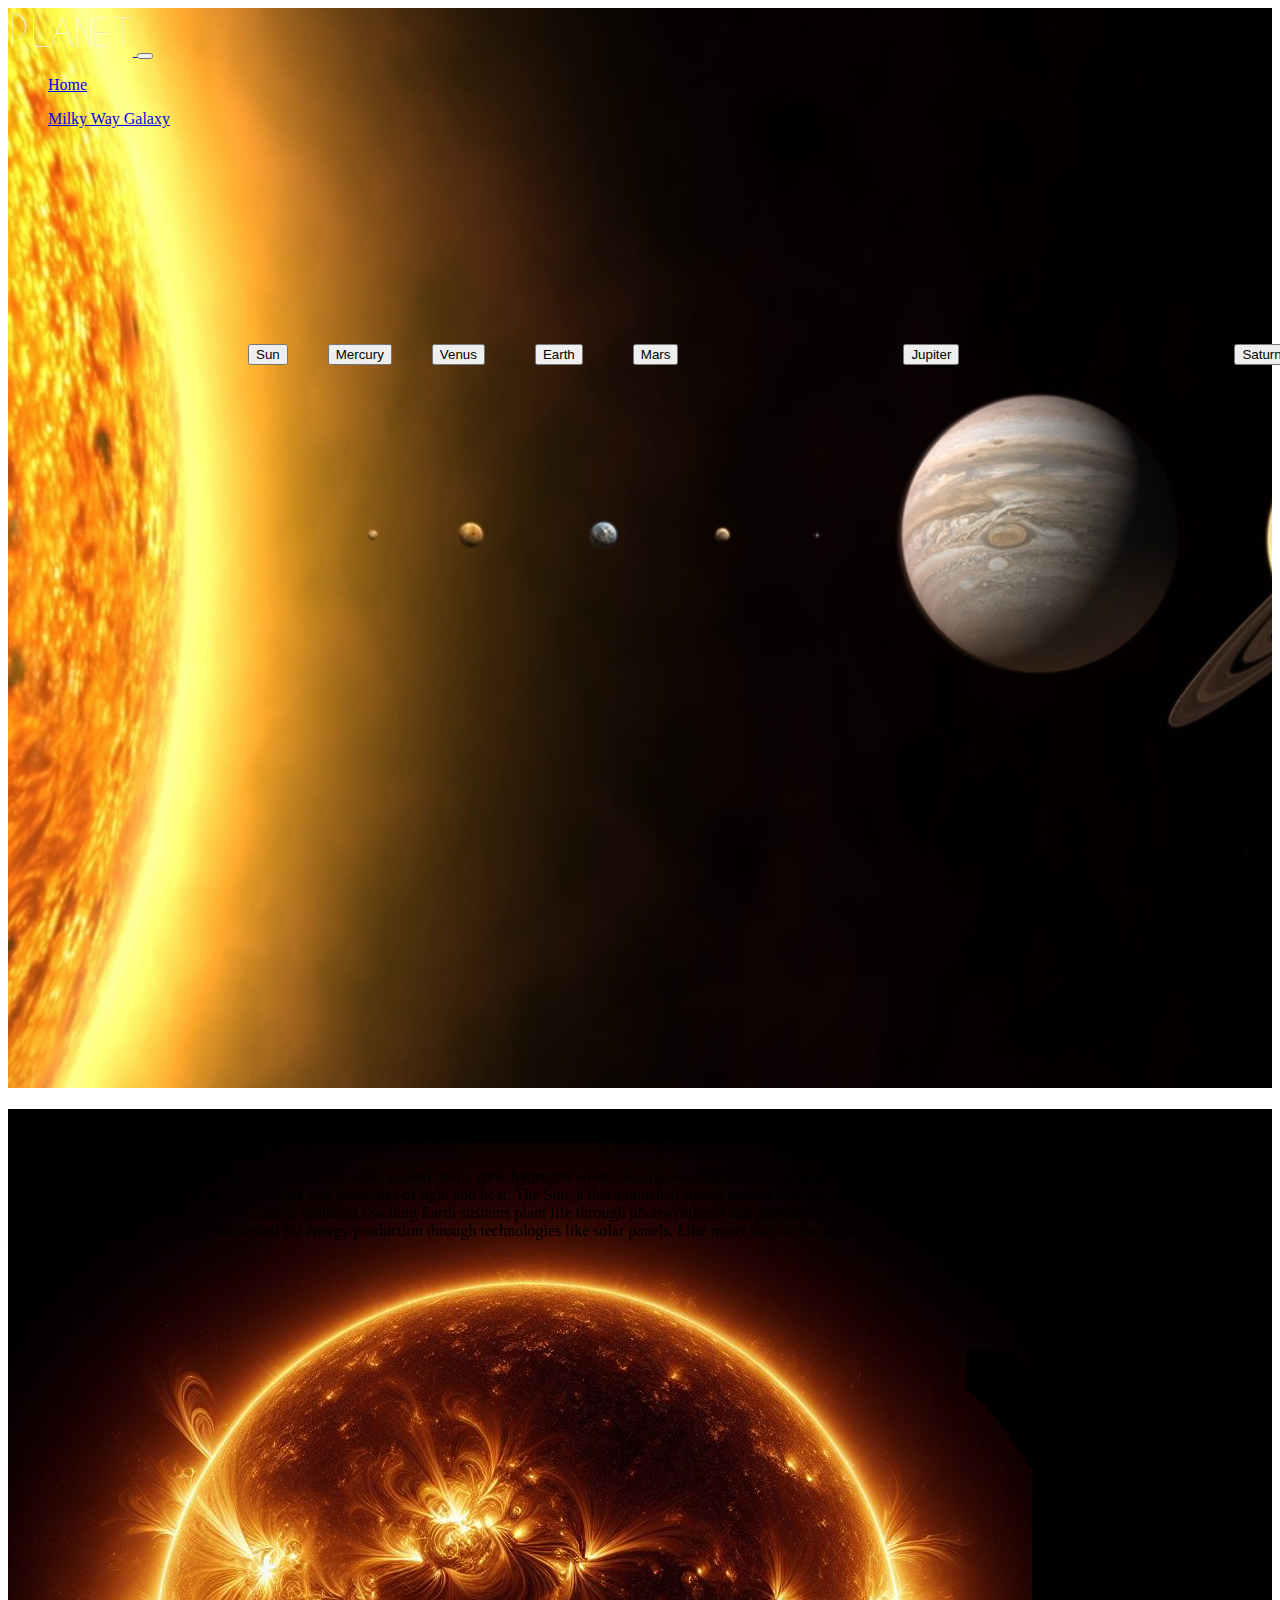
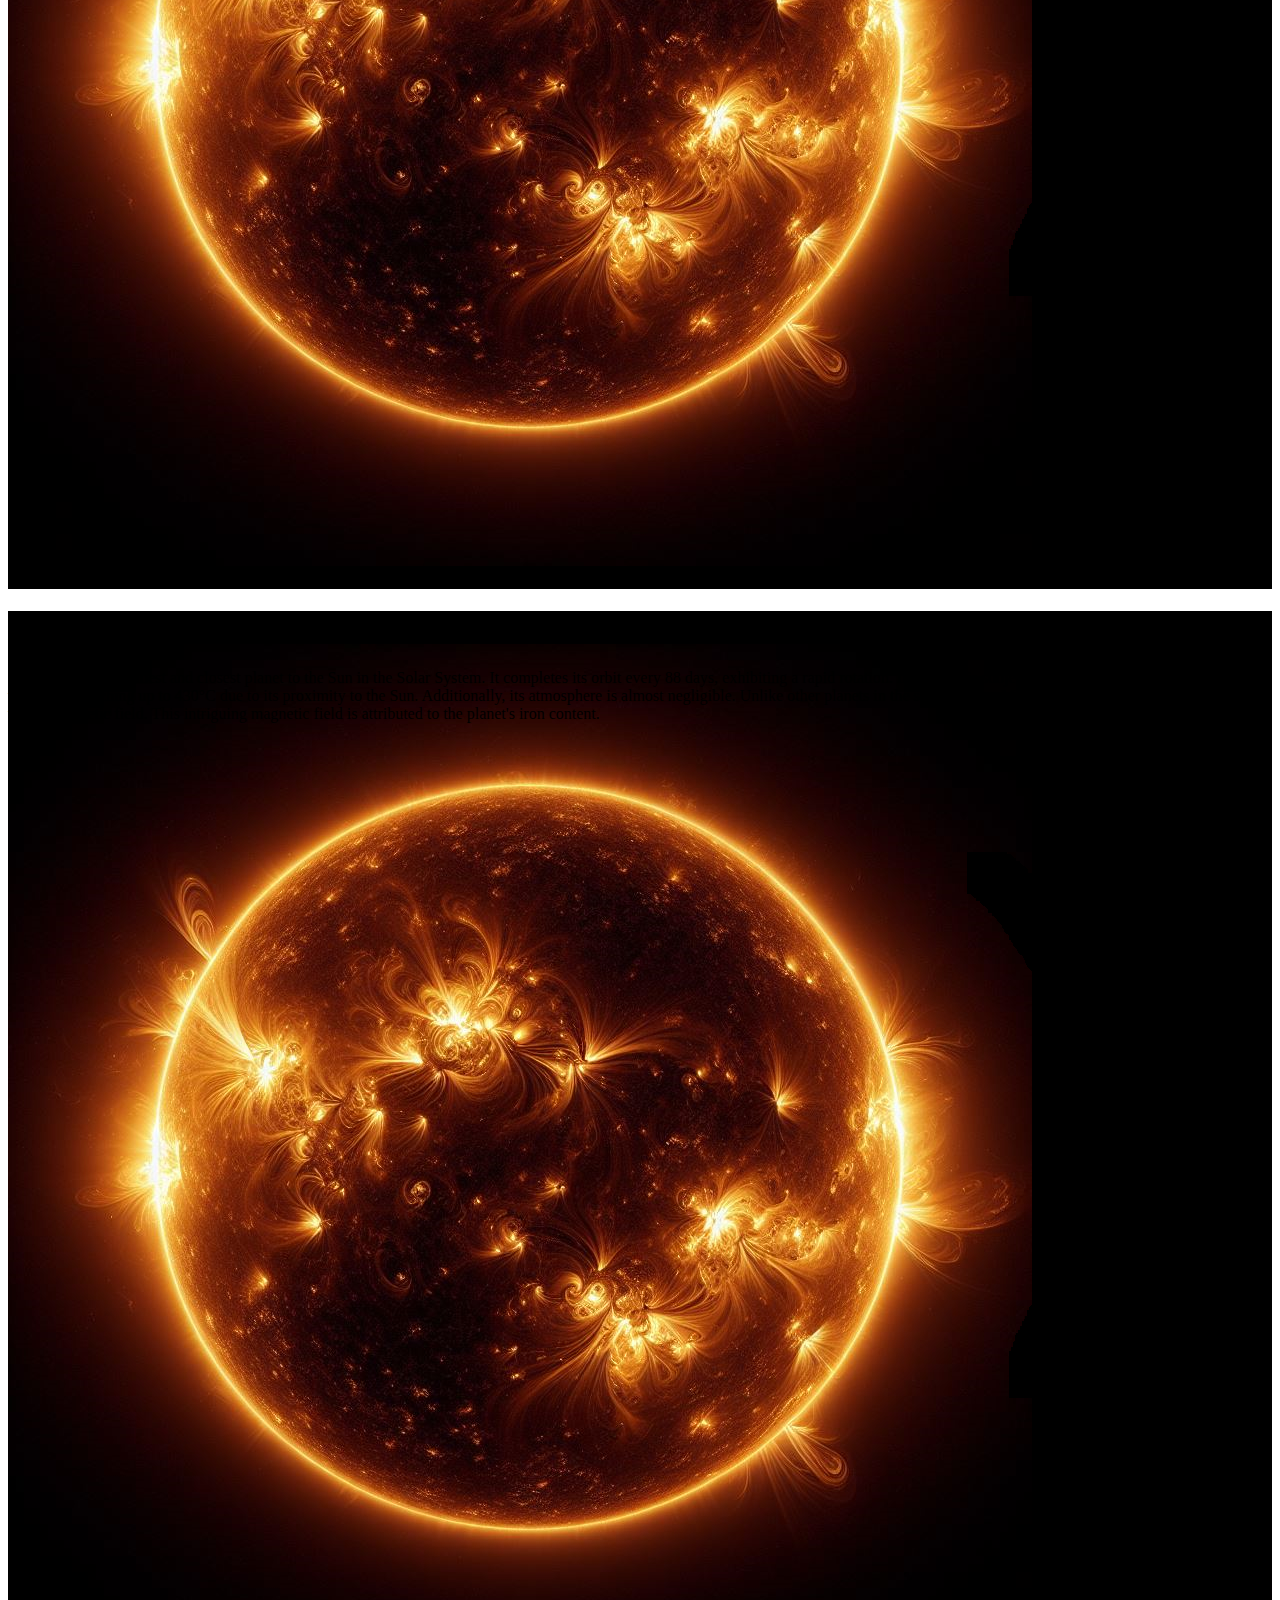
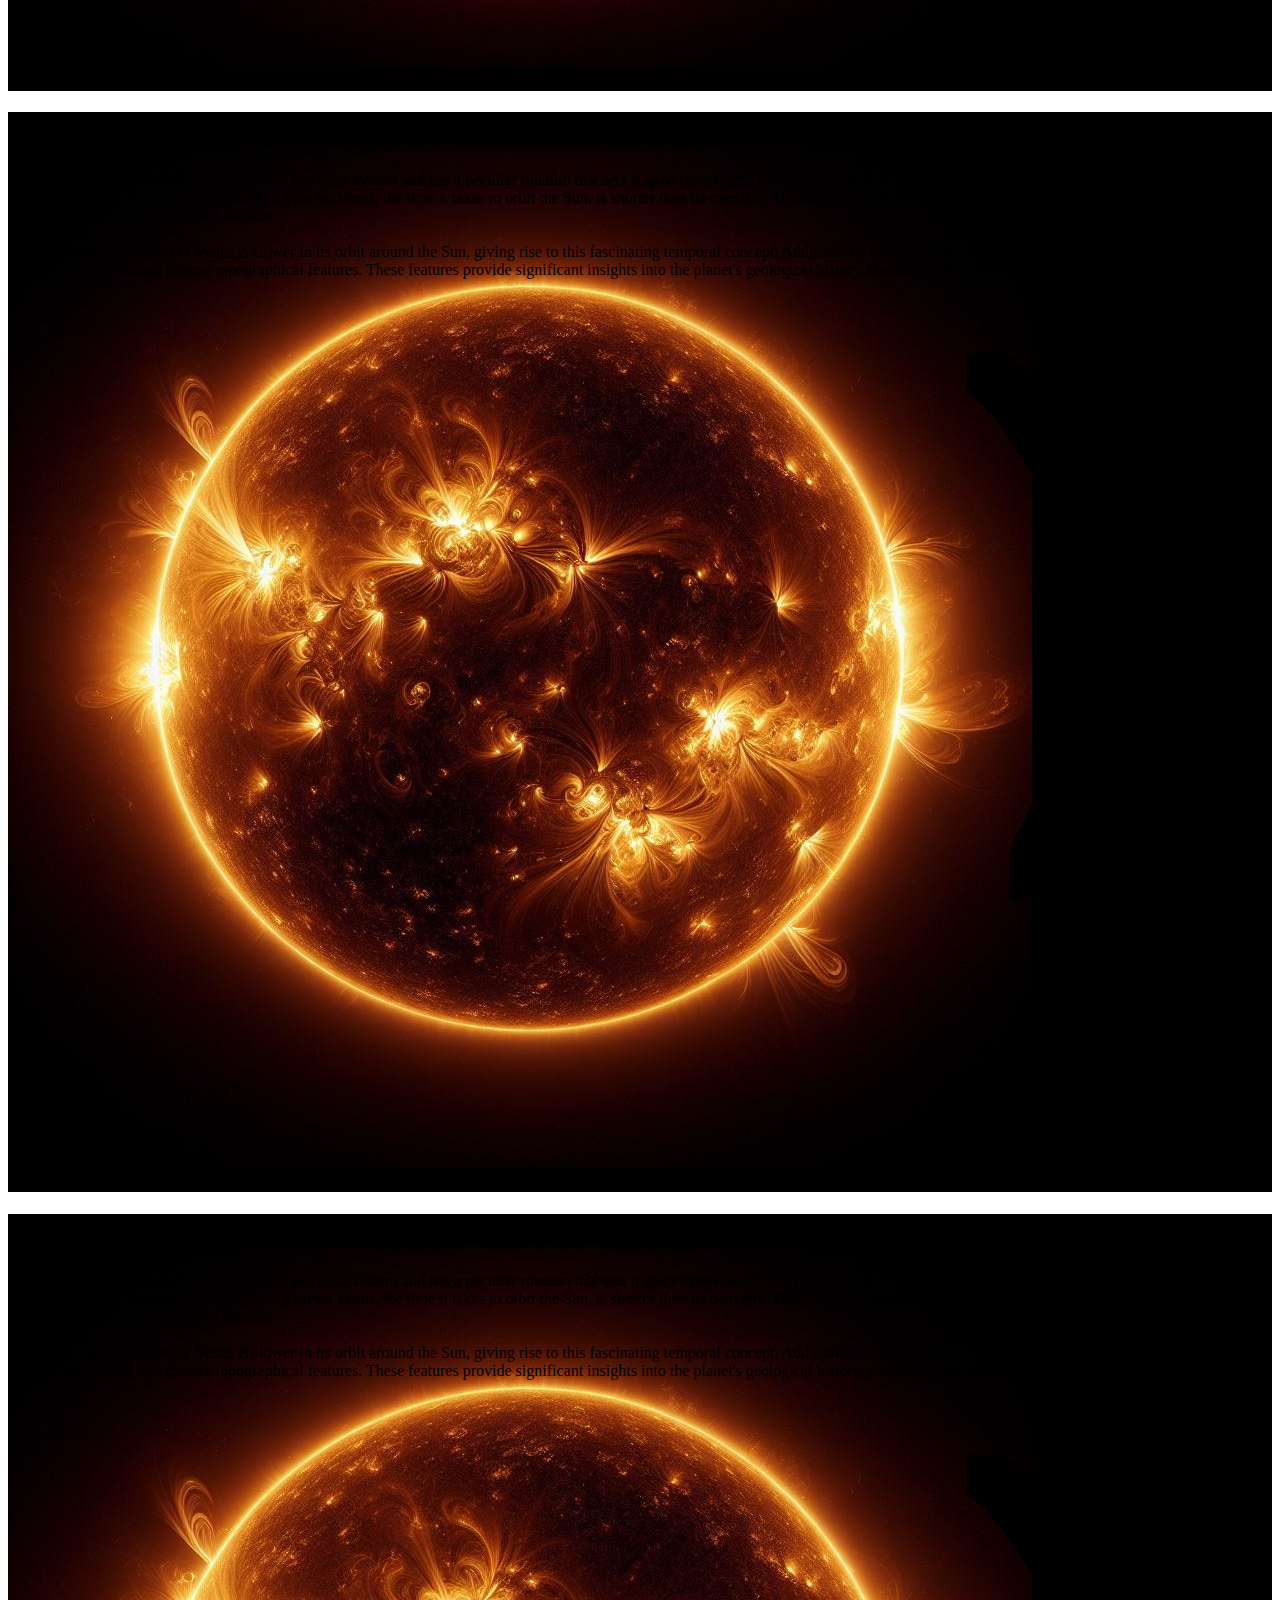
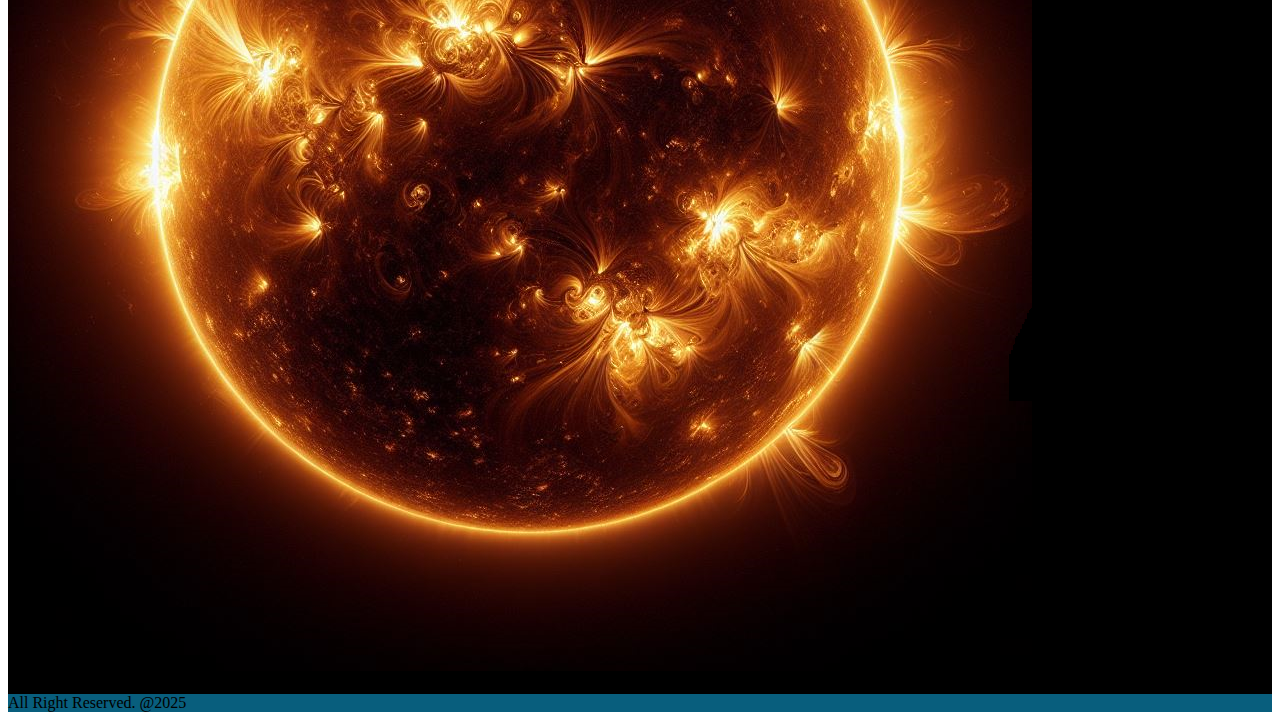
==== commit d0368cea: "PlanetUpdateCommit" ====
--- a/MilkyWayGalaxy.html
+++ b/MilkyWayGalaxy.html
@@ -64,11 +64,13 @@
         </li>
         <li id="responsiveButton">
           <button class="btn btn-outline-light" id="Mercury-mobile">
-            Mercury
-          </button>
-        </li>
-        <li id="responsiveButton">
-          <button class="btn btn-outline-light" id="Venus-mobile">Venus</button>
+            <a href="#Mercury">Mercury</a>
+          </button>
+        </li>
+        <li id="responsiveButton">
+          <button class="btn btn-outline-light" id="Venus-mobile">
+            <a href="#Venus">Venus</a>
+          </button>
         </li>
         <li id="responsiveButton">
           <button class="btn btn-outline-light" id="Earth-mobile">Earth</button>
@@ -109,10 +111,14 @@
           </button>
         </li>
         <li id="responsiveButtonForPC">
-          <button class="btn btn-outline-light" id="Mercury-PC">Mercury</button>
-        </li>
-        <li id="responsiveButtonForPC">
-          <button class="btn btn-outline-light" id="Venus-PC">Venus</button>
+          <button class="btn btn-outline-light" id="Mercury-PC">
+            <a href="#Mercury">Mercury</a>
+          </button>
+        </li>
+        <li id="responsiveButtonForPC">
+          <button class="btn btn-outline-light" id="Venus-PC">
+            <a href="#Venus">Venus</a>
+          </button>
         </li>
         <li id="responsiveButtonForPC">
           <button class="btn btn-outline-light" id="Earth-PC">Earth</button>
@@ -140,14 +146,15 @@
 
     <!---------------------------- MAIN ----------------------------------->
     <main>
+      <!-- SUN -->
       <div class="text-center text-light bg-black" id="Sun">
         <div class="bg-image" id="SunBg">
           <div class="py-5">
             <h1 class="display-5 fw-bold my-5"><strong>SUN</strong></h1>
             <div class="col-lg-6 mx-auto">
-              <p class="lead bg-secondary rounded" style="--bs-bg-opacity: 0.5">
-                The Sun is a colossal star located at the center of the solar
-                system. In its core, hydrogen atoms undergo nuclear fusion
+              <p class="lead bg-secondary" style="--bs-bg-opacity: 0.2">
+                &nbspThe Sun is a colossal star located at the center of the
+                solar system. In its core, hydrogen atoms undergo nuclear fusion
                 reactions, transforming into helium and generating immense
                 amounts of energy. This process results in the emission of vast
                 quantities of light and heat. The Sun, a thermonuclear fusion
@@ -165,6 +172,81 @@
           </div>
         </div>
       </div>
+      <!-- MERCURY -->
+      <div class="text-center text-light bg-black" id="Mercury">
+        <div class="bg-image" id="SunBg">
+          <div class="py-5">
+            <h1 class="display-5 fw-bold my-5"><strong>MERCURY</strong></h1>
+            <div class="col-lg-6 mx-auto">
+              <p class="lead bg-secondary" style="--bs-bg-opacity: 0.2">
+                &nbsp Mercury is the smallest and closest planet to the Sun in
+                the Solar System. It completes its orbit every 88 days,
+                exhibiting a rapid rotation. Its surface is subjected to
+                significant temperature variations, reaching up to 430°C due to
+                its proximity to the Sun. Additionally, its atmosphere is almost
+                negligible. Unlike other planets in the solar system, Mercury
+                was the first to be discovered with a magnetic field. This
+                intriguing magnetic field is attributed to the planet's iron
+                content.
+              </p>
+            </div>
+          </div>
+        </div>
+      </div>
+      <!-- Venus -->
+      <div class="text-center text-light bg-black" id="Venus">
+        <div class="bg-image" id="SunBg">
+          <div class="py-5">
+            <h1 class="display-5 fw-bold my-5"><strong>Venus</strong></h1>
+            <div class="col-lg-6 mx-auto">
+              <p class="lead bg-secondary" style="--bs-bg-opacity: 0.2">
+                &nbsp Venus is the second planet from the Sun in our solar
+                system and has a peculiar rotation that sets it apart from
+                Earth. Its day, or the time it takes to complete one full
+                rotation on its axis, is longer than that of Earth. However,
+                remarkably, a year on Venus, the time it takes to orbit the Sun,
+                is shorter than its own day. This intriguing phenomenon is a
+                result of Venus's slower rotation around its axis compared to
+                its orbit around the Sun. <br /><br />
+                &nbspThe rotational movement of Venus is slower in its orbit
+                around the Sun, giving rise to this fascinating temporal
+                concept. Additionally, the surface of Venus is characterized by
+                ancient lava flows, colossal mountains, and diverse
+                topographical features. These features provide significant
+                insights into the planet's geological history, shedding light on
+                its past and evolution.
+              </p>
+            </div>
+          </div>
+        </div>
+      </div>
+      <!-- Earth -->
+      <div class="text-center text-light bg-black" id="Earth">
+        <div class="bg-image" id="SunBg">
+          <div class="py-5">
+            <h1 class="display-5 fw-bold my-5"><strong>Earth</strong></h1>
+            <div class="col-lg-6 mx-auto">
+              <p class="lead bg-secondary" style="--bs-bg-opacity: 0.2">
+                &nbsp Venus is the second planet from the Sun in our solar
+                system and has a peculiar rotation that sets it apart from
+                Earth. Its day, or the time it takes to complete one full
+                rotation on its axis, is longer than that of Earth. However,
+                remarkably, a year on Venus, the time it takes to orbit the Sun,
+                is shorter than its own day. This intriguing phenomenon is a
+                result of Venus's slower rotation around its axis compared to
+                its orbit around the Sun. <br /><br />
+                &nbspThe rotational movement of Venus is slower in its orbit
+                around the Sun, giving rise to this fascinating temporal
+                concept. Additionally, the surface of Venus is characterized by
+                ancient lava flows, colossal mountains, and diverse
+                topographical features. These features provide significant
+                insights into the planet's geological history, shedding light on
+                its past and evolution.
+              </p>
+            </div>
+          </div>
+        </div>
+      </div>
     </main>
 
     <!---------------------------- FOOTER ----------------------------------->
--- a/style.css
+++ b/style.css
@@ -1,6 +1,9 @@
 .row > * {
   padding-left: 0px !important;
   padding-right: 0px !important;
+}
+p {
+  text-align: left;
 }
 body {
   overflow-x: hidden !important;
@@ -97,12 +100,12 @@
 }
 
 #responsiveButtonForPC {
-  display: none; /* Düğmeyi varsayılan olarak gizle */
+  display: none;
 }
 
 @media only screen and (min-width: 1000px) {
   #responsiveButtonForPC {
-    display: block; /* Ekran genişliği 600 pikselden küçükse düğmeyi göster */
+    display: block;
   }
 }
 
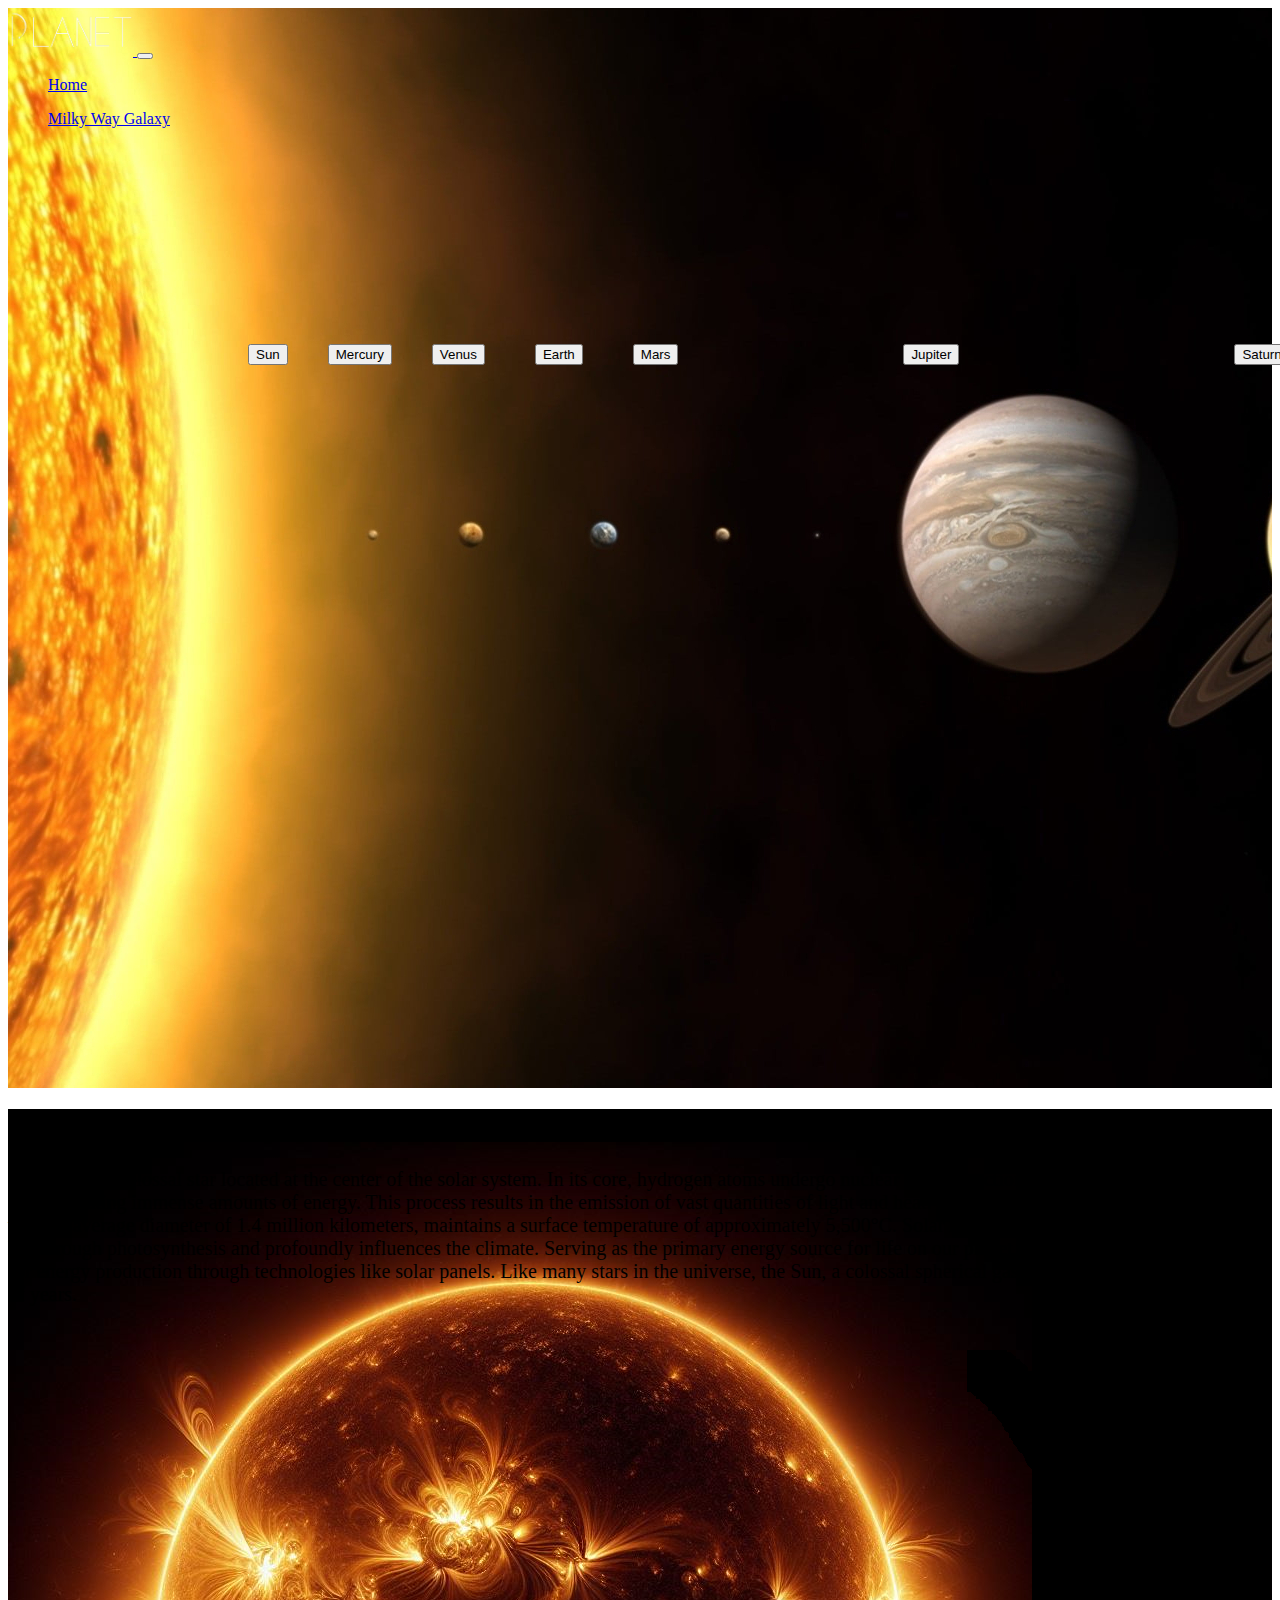
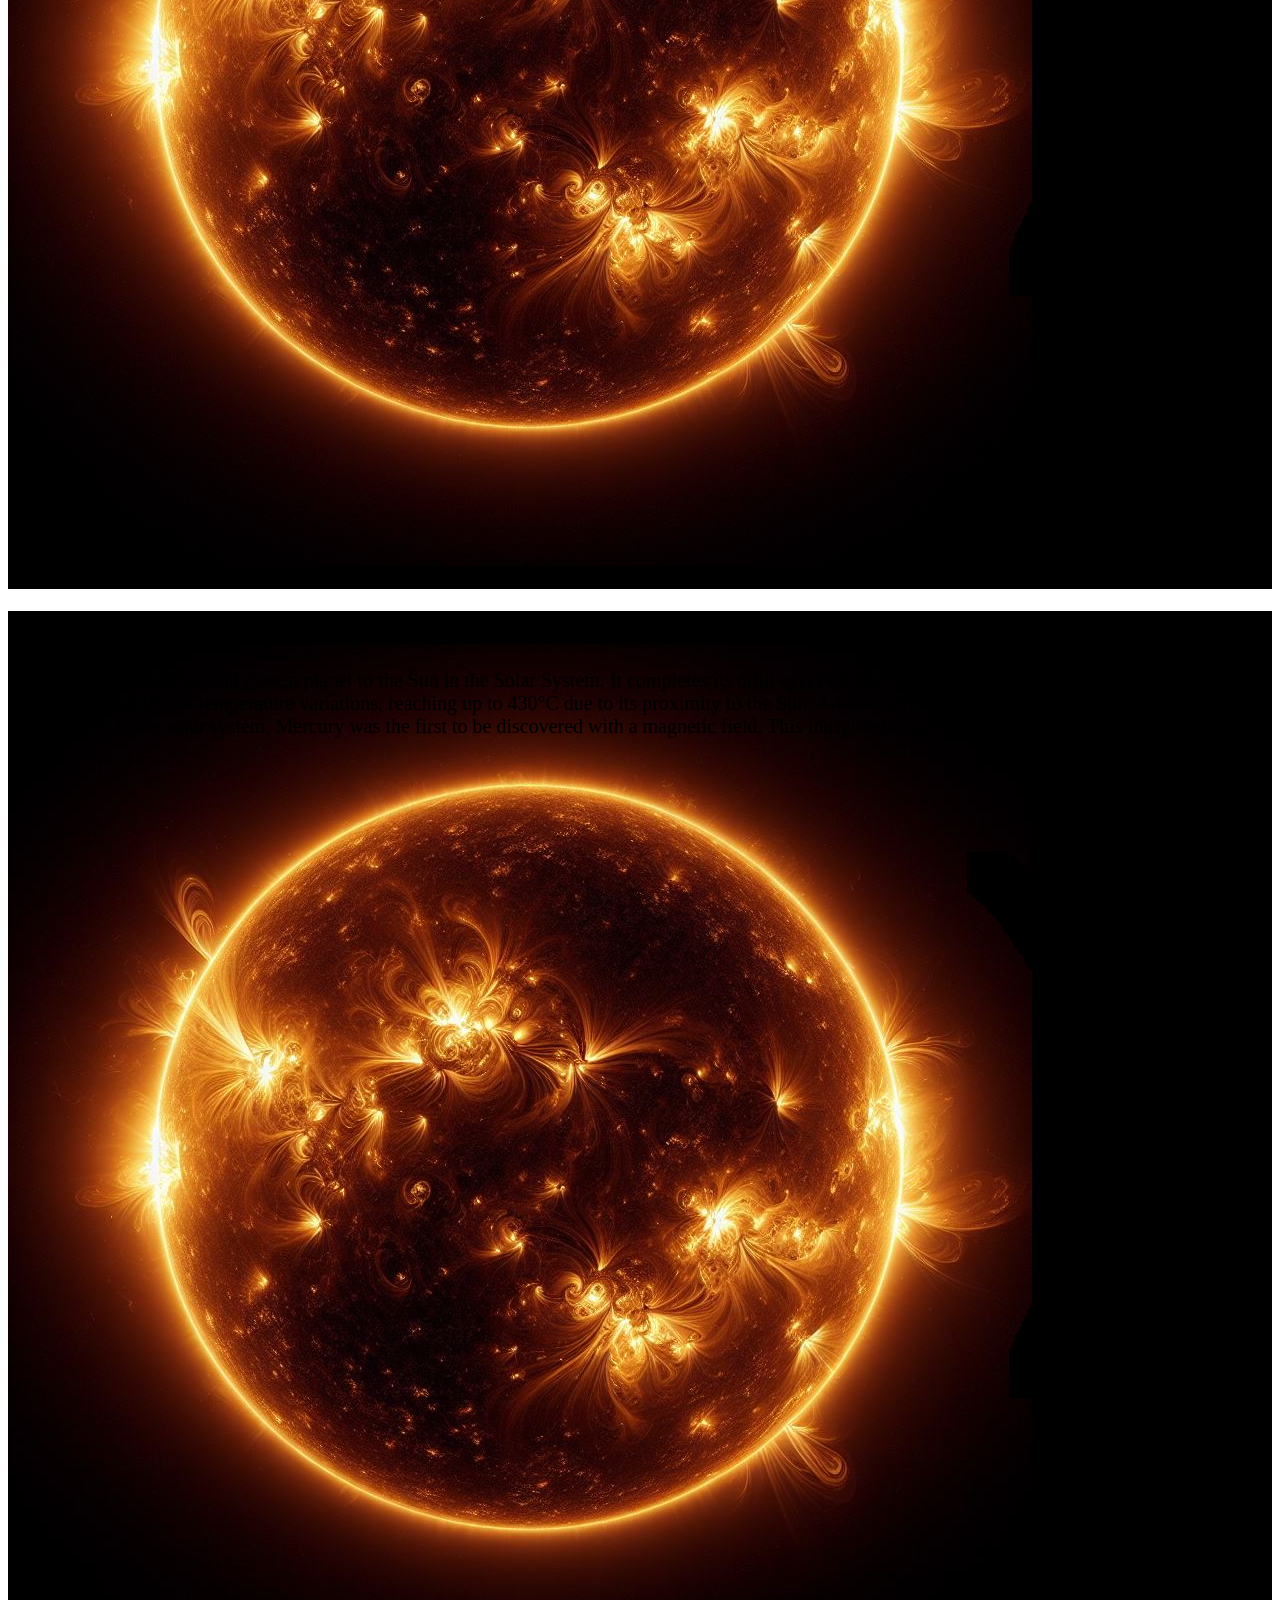
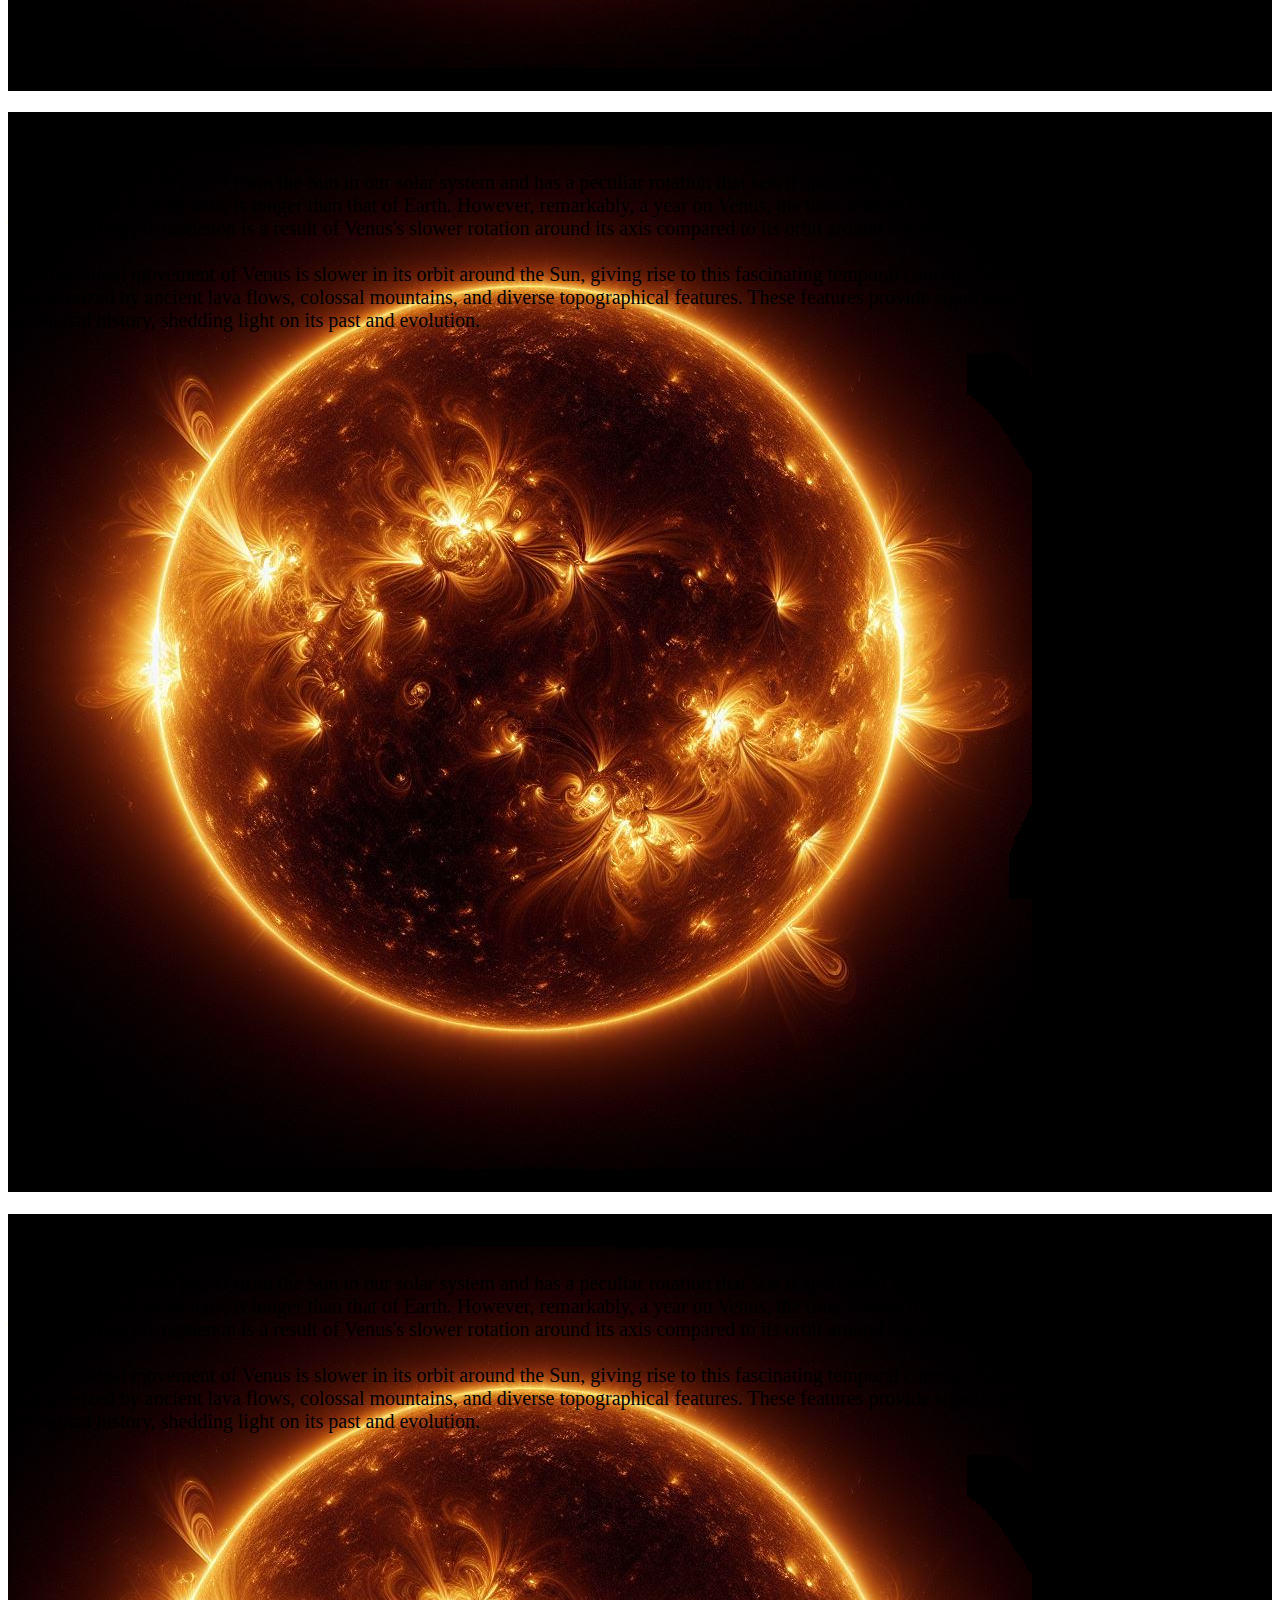
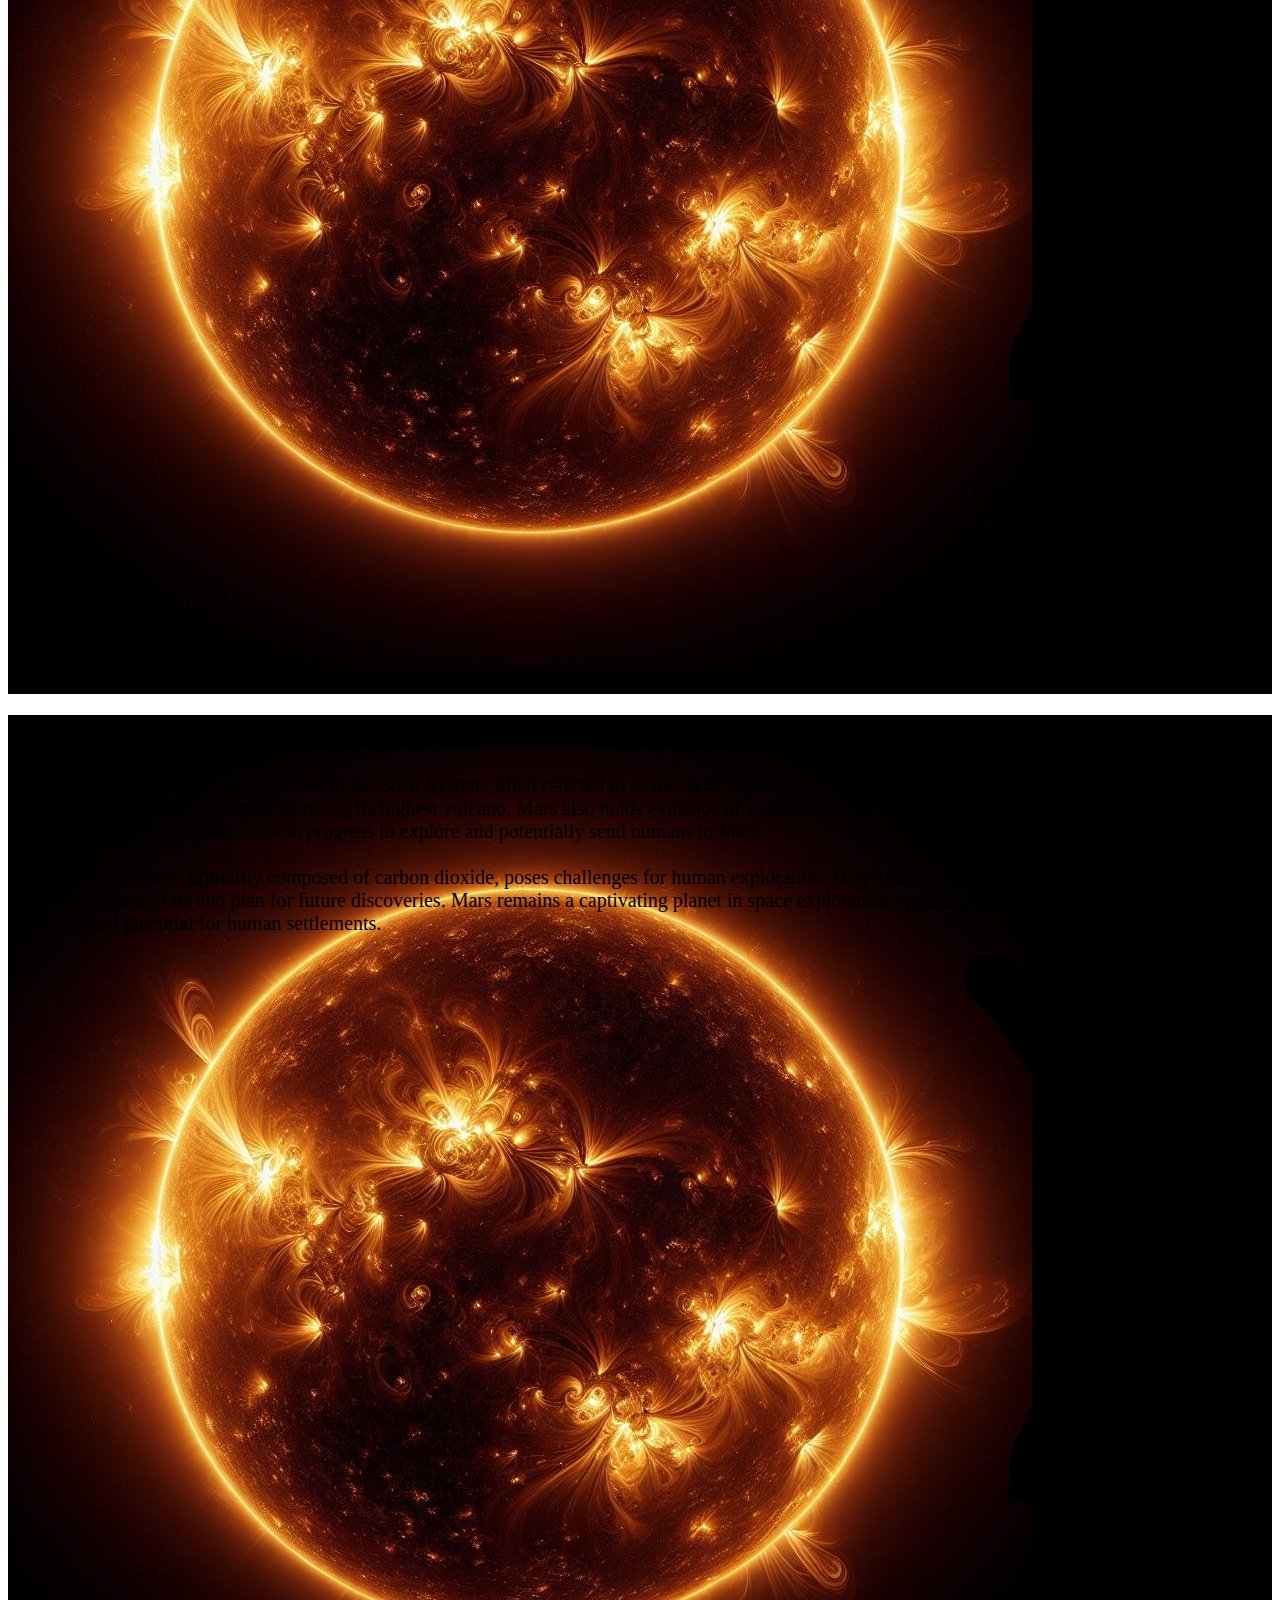
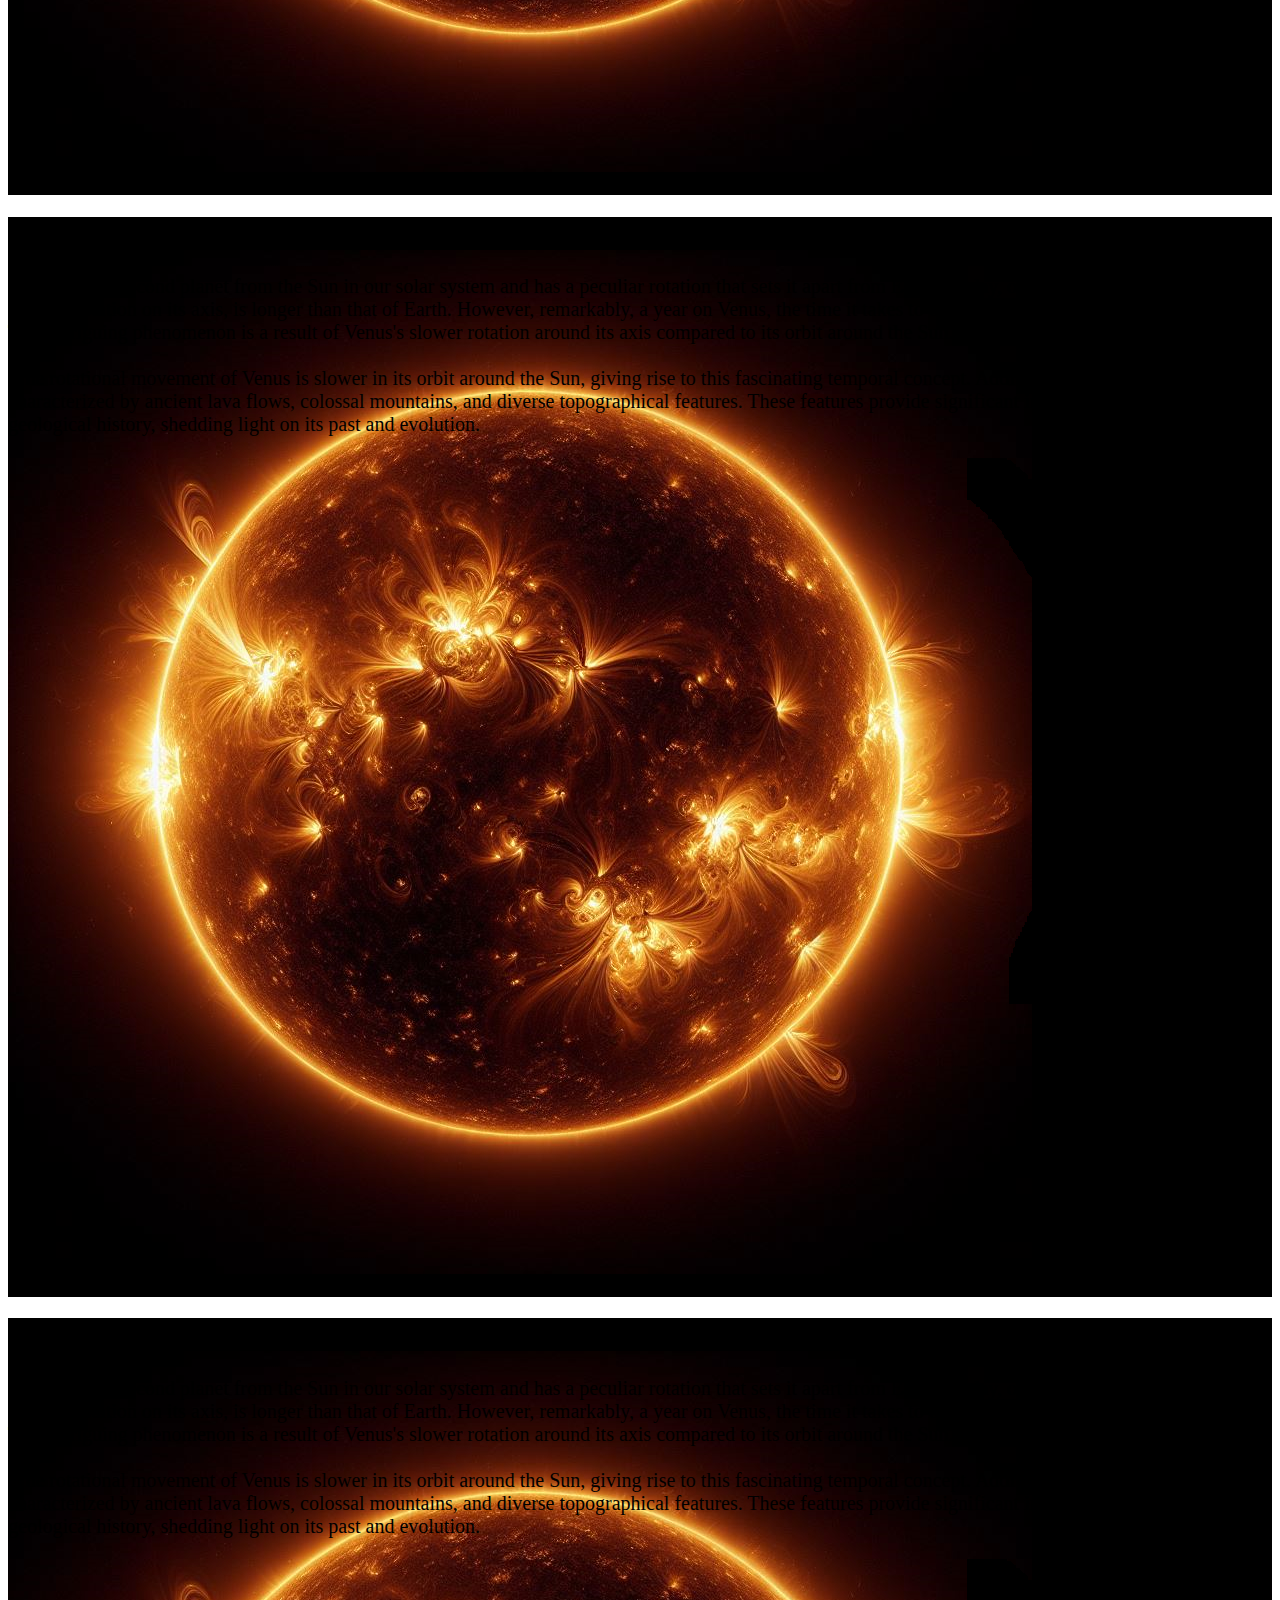
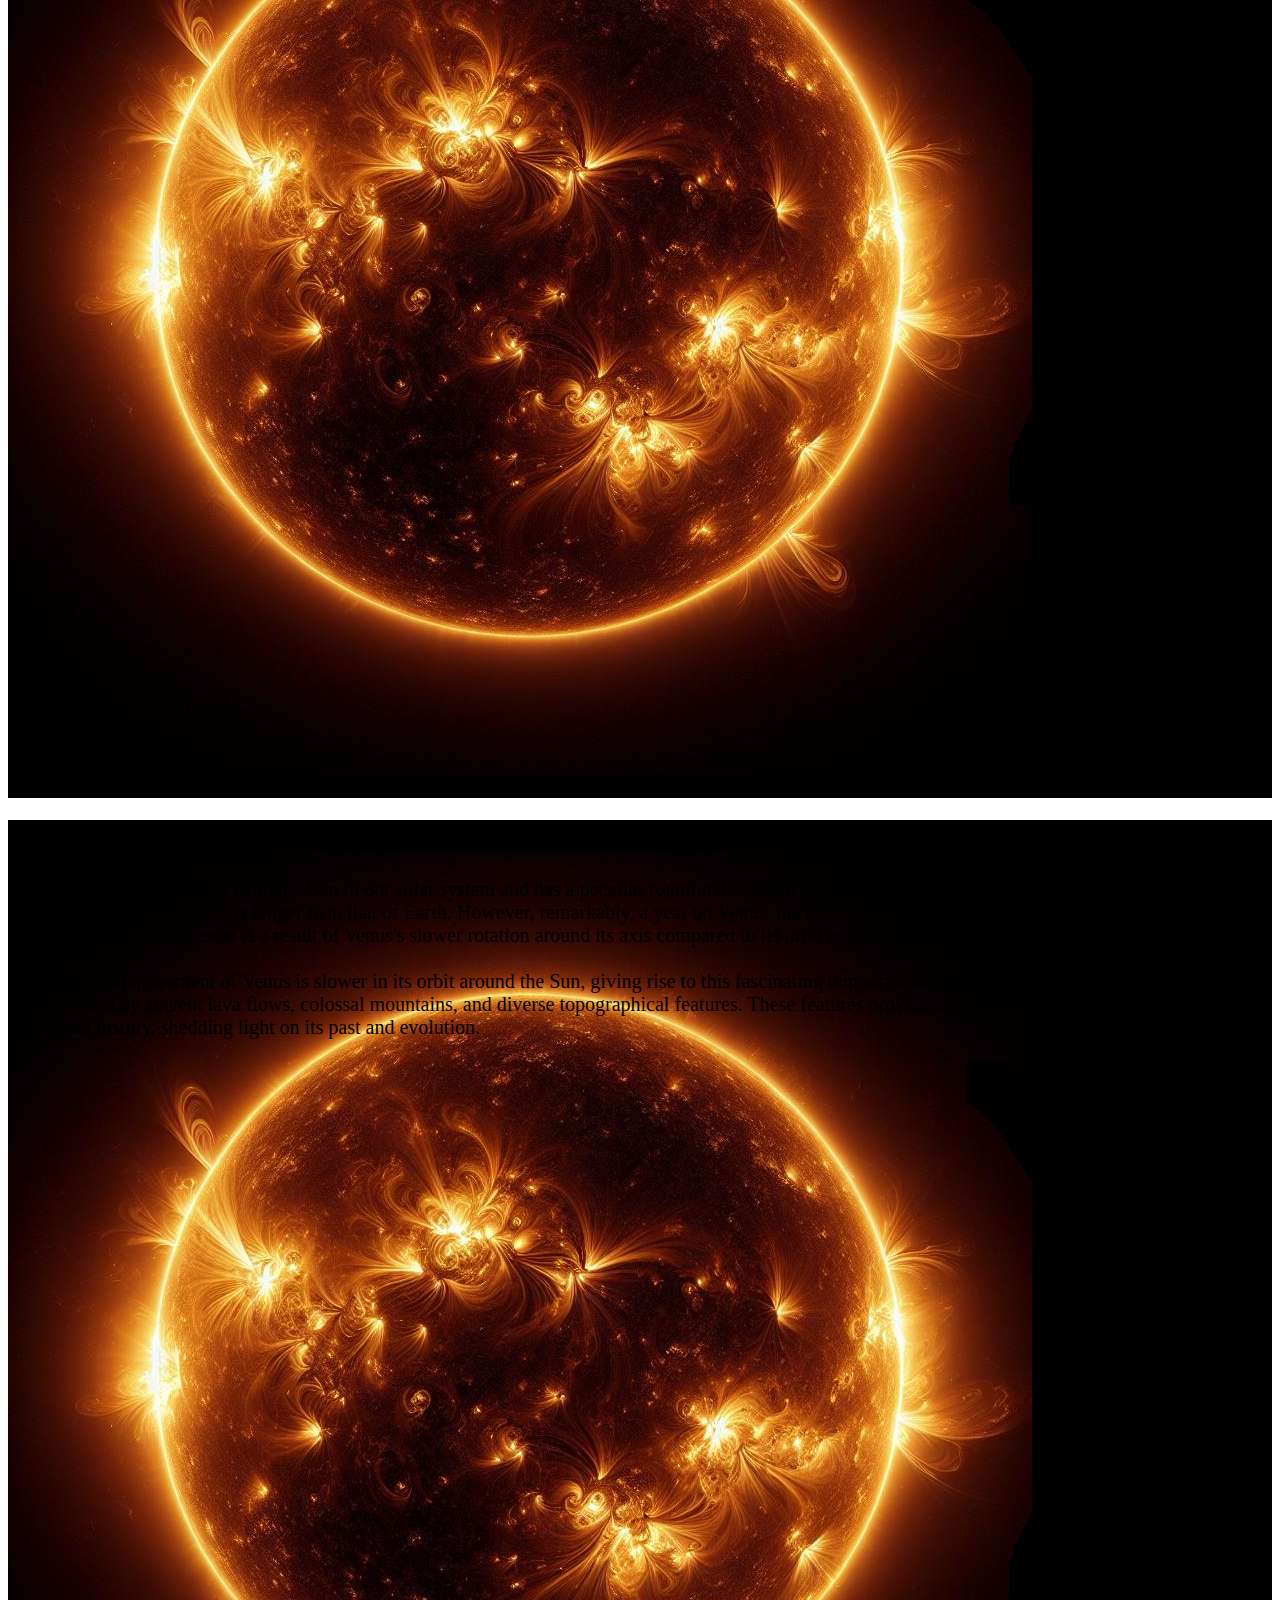
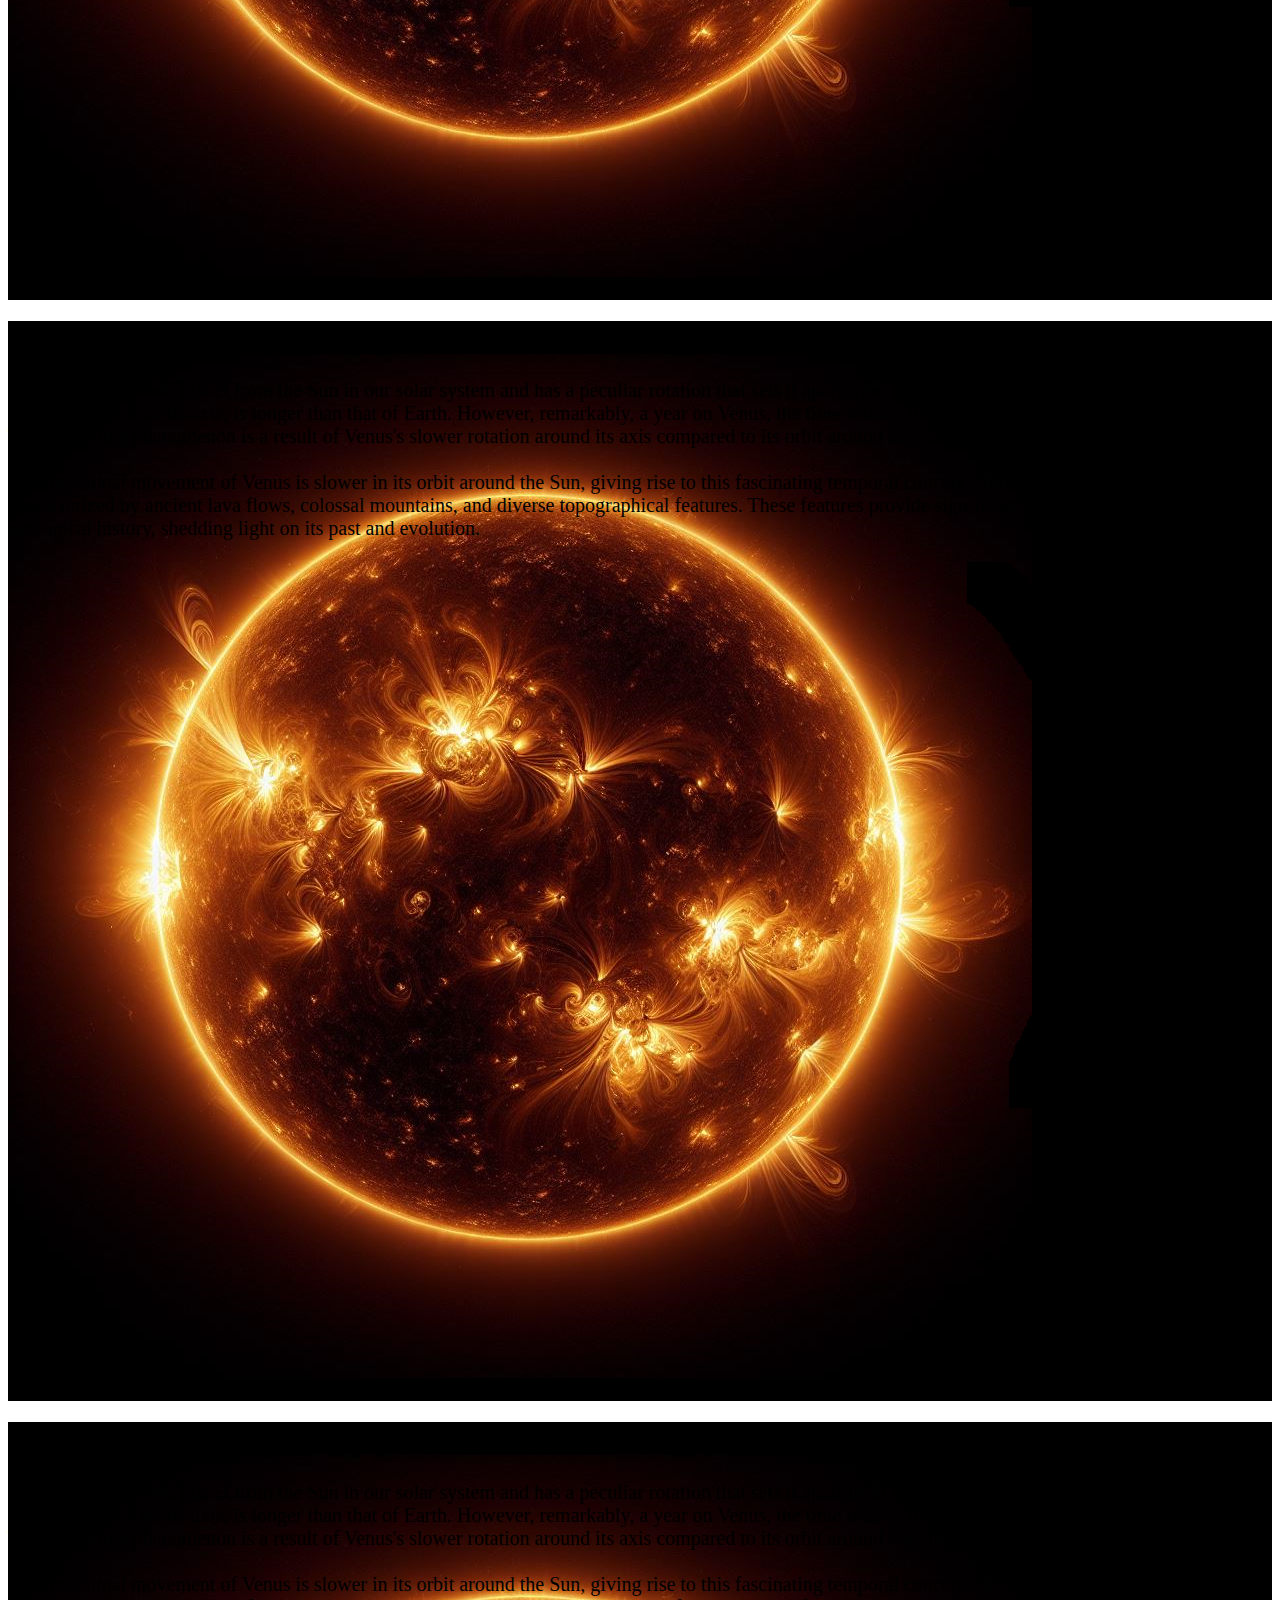
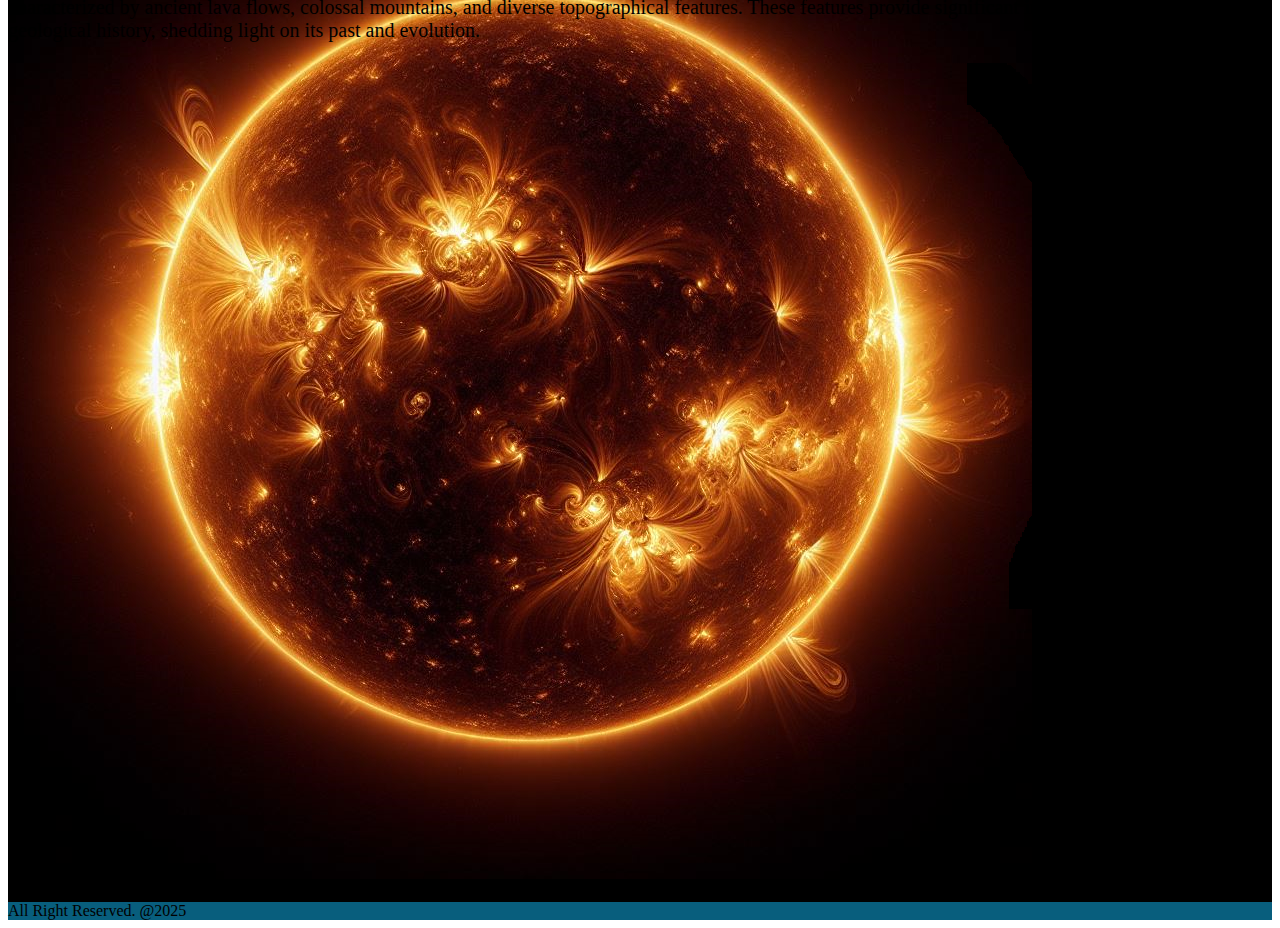
==== commit a655432c: "fontsize-background commit" ====
--- a/MilkyWayGalaxy.html
+++ b/MilkyWayGalaxy.html
@@ -73,33 +73,39 @@
           </button>
         </li>
         <li id="responsiveButton">
-          <button class="btn btn-outline-light" id="Earth-mobile">Earth</button>
-        </li>
-        <li id="responsiveButton">
-          <button class="btn btn-outline-light" id="Mars-mobile">Mars</button>
+          <button class="btn btn-outline-light" id="Earth-mobile">
+            <a href="#Earth">Earth</a>
+          </button>
+        </li>
+        <li id="responsiveButton">
+          <button class="btn btn-outline-light" id="Mars-mobile">
+            <a href="#Mars">Mars</a>
+          </button>
         </li>
         <li id="responsiveButton">
           <button class="btn btn-outline-light" id="Jupiter-mobile">
-            Jupiter
+            <a href="#Jupiter">Jupiter</a>
           </button>
         </li>
         <li id="responsiveButton">
           <button class="btn btn-outline-light" id="Saturn-mobile">
-            Saturn
+            <a href="#Saturn">Saturn</a>
           </button>
         </li>
         <li id="responsiveButton">
           <button class="btn btn-outline-light" id="Uranus-mobile">
-            Uranus
+            <a href="#Uranus">Uranus</a>
           </button>
         </li>
         <li id="responsiveButton">
           <button class="btn btn-outline-light" id="Neptune-mobile">
-            Neptune
-          </button>
-        </li>
-        <li id="responsiveButton">
-          <button class="btn btn-outline-light" id="Pluto-mobile">Pluto</button>
+            <a href="#Neptune">Neptune</a>
+          </button>
+        </li>
+        <li id="responsiveButton">
+          <button class="btn btn-outline-light" id="Pluto-mobile">
+            <a href="#Pluto">Pluto</a>
+          </button>
         </li>
       </ul>
 
@@ -121,25 +127,39 @@
           </button>
         </li>
         <li id="responsiveButtonForPC">
-          <button class="btn btn-outline-light" id="Earth-PC">Earth</button>
-        </li>
-        <li id="responsiveButtonForPC">
-          <button class="btn btn-outline-light" id="Mars-PC">Mars</button>
-        </li>
-        <li id="responsiveButtonForPC">
-          <button class="btn btn-outline-light" id="Jupiter-PC">Jupiter</button>
-        </li>
-        <li id="responsiveButtonForPC">
-          <button class="btn btn-outline-light" id="Saturn-PC">Saturn</button>
-        </li>
-        <li id="responsiveButtonForPC">
-          <button class="btn btn-outline-light" id="Uranus-PC">Uranus</button>
-        </li>
-        <li id="responsiveButtonForPC">
-          <button class="btn btn-outline-light" id="Neptune-PC">Neptune</button>
-        </li>
-        <li id="responsiveButtonForPC">
-          <button class="btn btn-outline-light" id="Pluto-PC">Pluto</button>
+          <button class="btn btn-outline-light" id="Earth-PC">
+            <a href="#Earth">Earth</a>
+          </button>
+        </li>
+        <li id="responsiveButtonForPC">
+          <button class="btn btn-outline-light" id="Mars-PC">
+            <a href="#Mars">Mars</a>
+          </button>
+        </li>
+        <li id="responsiveButtonForPC">
+          <button class="btn btn-outline-light" id="Jupiter-PC">
+            <a href="#Jupiter">Jupiter</a>
+          </button>
+        </li>
+        <li id="responsiveButtonForPC">
+          <button class="btn btn-outline-light" id="Saturn-PC">
+            <a href="#Saturn">Saturn</a>
+          </button>
+        </li>
+        <li id="responsiveButtonForPC">
+          <button class="btn btn-outline-light" id="Uranus-PC">
+            <a href="#Uranus">Uranus</a>
+          </button>
+        </li>
+        <li id="responsiveButtonForPC">
+          <button class="btn btn-outline-light" id="Neptune-PC">
+            <a href="#Neptune">Neptune</a>
+          </button>
+        </li>
+        <li id="responsiveButtonForPC">
+          <button class="btn btn-outline-light" id="Pluto-PC">
+            <a href="#Pluto">Pluto</a>
+          </button>
         </li>
       </ul>
     </div>
@@ -174,7 +194,7 @@
       </div>
       <!-- MERCURY -->
       <div class="text-center text-light bg-black" id="Mercury">
-        <div class="bg-image" id="SunBg">
+        <div class="bg-image" id="MercuryBg">
           <div class="py-5">
             <h1 class="display-5 fw-bold my-5"><strong>MERCURY</strong></h1>
             <div class="col-lg-6 mx-auto">
@@ -195,7 +215,7 @@
       </div>
       <!-- Venus -->
       <div class="text-center text-light bg-black" id="Venus">
-        <div class="bg-image" id="SunBg">
+        <div class="bg-image" id="VenusBg">
           <div class="py-5">
             <h1 class="display-5 fw-bold my-5"><strong>Venus</strong></h1>
             <div class="col-lg-6 mx-auto">
@@ -222,9 +242,170 @@
       </div>
       <!-- Earth -->
       <div class="text-center text-light bg-black" id="Earth">
+        <div class="bg-image" id="EarthBg">
+          <div class="py-5">
+            <h1 class="display-5 fw-bold my-5"><strong>Earth</strong></h1>
+            <div class="col-lg-6 mx-auto">
+              <p class="lead bg-secondary" style="--bs-bg-opacity: 0.2">
+                &nbsp Venus is the second planet from the Sun in our solar
+                system and has a peculiar rotation that sets it apart from
+                Earth. Its day, or the time it takes to complete one full
+                rotation on its axis, is longer than that of Earth. However,
+                remarkably, a year on Venus, the time it takes to orbit the Sun,
+                is shorter than its own day. This intriguing phenomenon is a
+                result of Venus's slower rotation around its axis compared to
+                its orbit around the Sun. <br /><br />
+                &nbspThe rotational movement of Venus is slower in its orbit
+                around the Sun, giving rise to this fascinating temporal
+                concept. Additionally, the surface of Venus is characterized by
+                ancient lava flows, colossal mountains, and diverse
+                topographical features. These features provide significant
+                insights into the planet's geological history, shedding light on
+                its past and evolution.
+              </p>
+            </div>
+          </div>
+        </div>
+      </div>
+      <!-- Mars -->
+      <div class="text-center text-light bg-black" id="Mars">
+        <div class="bg-image" id="MarsBg">
+          <div class="py-5">
+            <h1 class="display-5 fw-bold my-5"><strong>Mars</strong></h1>
+            <div class="col-lg-6 mx-auto">
+              <p class="lead bg-secondary" style="--bs-bg-opacity: 0.2">
+                &nbsp Mars is the fourth planet from the Sun in the Solar
+                System, often referred to as the "Red Planet." Its red surface,
+                expansive valleys, and ancient riverbeds are notable features.
+                With "Olympus Mons" as its highest volcano, Mars also holds
+                evidence of water ice below its dusty exterior. Various
+                missions, led by NASA and private companies, are in progress to
+                explore and potentially send humans to Mars.
+                <br /><br />
+                &nbspThe thin atmosphere, primarily composed of carbon dioxide,
+                poses challenges for human exploration. Despite this, ongoing
+                efforts aim to increase our knowledge about Mars and plan for
+                future discoveries. Mars remains a captivating planet in space
+                exploration, sparking interest in understanding its mysteries
+                and potential for human settlements.
+              </p>
+            </div>
+          </div>
+        </div>
+      </div>
+      <!-- Jupiter -->
+      <div class="text-center text-light bg-black" id="Jupiter">
+        <div class="bg-image" id="JupiterBg">
+          <div class="py-5">
+            <h1 class="display-5 fw-bold my-5"><strong>Jupiter</strong></h1>
+            <div class="col-lg-6 mx-auto">
+              <p class="lead bg-secondary" style="--bs-bg-opacity: 0.2">
+                &nbsp Venus is the second planet from the Sun in our solar
+                system and has a peculiar rotation that sets it apart from
+                Earth. Its day, or the time it takes to complete one full
+                rotation on its axis, is longer than that of Earth. However,
+                remarkably, a year on Venus, the time it takes to orbit the Sun,
+                is shorter than its own day. This intriguing phenomenon is a
+                result of Venus's slower rotation around its axis compared to
+                its orbit around the Sun. <br /><br />
+                &nbspThe rotational movement of Venus is slower in its orbit
+                around the Sun, giving rise to this fascinating temporal
+                concept. Additionally, the surface of Venus is characterized by
+                ancient lava flows, colossal mountains, and diverse
+                topographical features. These features provide significant
+                insights into the planet's geological history, shedding light on
+                its past and evolution.
+              </p>
+            </div>
+          </div>
+        </div>
+      </div>
+      <!-- Saturn -->
+      <div class="text-center text-light bg-black" id="Saturn">
+        <div class="bg-image" id="SaturnBg">
+          <div class="py-5">
+            <h1 class="display-5 fw-bold my-5"><strong>Saturn</strong></h1>
+            <div class="col-lg-6 mx-auto">
+              <p class="lead bg-secondary" style="--bs-bg-opacity: 0.2">
+                &nbsp Venus is the second planet from the Sun in our solar
+                system and has a peculiar rotation that sets it apart from
+                Earth. Its day, or the time it takes to complete one full
+                rotation on its axis, is longer than that of Earth. However,
+                remarkably, a year on Venus, the time it takes to orbit the Sun,
+                is shorter than its own day. This intriguing phenomenon is a
+                result of Venus's slower rotation around its axis compared to
+                its orbit around the Sun. <br /><br />
+                &nbspThe rotational movement of Venus is slower in its orbit
+                around the Sun, giving rise to this fascinating temporal
+                concept. Additionally, the surface of Venus is characterized by
+                ancient lava flows, colossal mountains, and diverse
+                topographical features. These features provide significant
+                insights into the planet's geological history, shedding light on
+                its past and evolution.
+              </p>
+            </div>
+          </div>
+        </div>
+      </div>
+      <!-- Uranus -->
+      <div class="text-center text-light bg-black" id="Uranus">
         <div class="bg-image" id="SunBg">
           <div class="py-5">
-            <h1 class="display-5 fw-bold my-5"><strong>Earth</strong></h1>
+            <h1 class="display-5 fw-bold my-5"><strong>Uranus</strong></h1>
+            <div class="col-lg-6 mx-auto">
+              <p class="lead bg-secondary" style="--bs-bg-opacity: 0.2">
+                &nbsp Venus is the second planet from the Sun in our solar
+                system and has a peculiar rotation that sets it apart from
+                Earth. Its day, or the time it takes to complete one full
+                rotation on its axis, is longer than that of Earth. However,
+                remarkably, a year on Venus, the time it takes to orbit the Sun,
+                is shorter than its own day. This intriguing phenomenon is a
+                result of Venus's slower rotation around its axis compared to
+                its orbit around the Sun. <br /><br />
+                &nbspThe rotational movement of Venus is slower in its orbit
+                around the Sun, giving rise to this fascinating temporal
+                concept. Additionally, the surface of Venus is characterized by
+                ancient lava flows, colossal mountains, and diverse
+                topographical features. These features provide significant
+                insights into the planet's geological history, shedding light on
+                its past and evolution.
+              </p>
+            </div>
+          </div>
+        </div>
+      </div>
+      <!-- Neptune -->
+      <div class="text-center text-light bg-black" id="Neptune">
+        <div class="bg-image" id="SunBg">
+          <div class="py-5">
+            <h1 class="display-5 fw-bold my-5"><strong>Neptune</strong></h1>
+            <div class="col-lg-6 mx-auto">
+              <p class="lead bg-secondary" style="--bs-bg-opacity: 0.2">
+                &nbsp Venus is the second planet from the Sun in our solar
+                system and has a peculiar rotation that sets it apart from
+                Earth. Its day, or the time it takes to complete one full
+                rotation on its axis, is longer than that of Earth. However,
+                remarkably, a year on Venus, the time it takes to orbit the Sun,
+                is shorter than its own day. This intriguing phenomenon is a
+                result of Venus's slower rotation around its axis compared to
+                its orbit around the Sun. <br /><br />
+                &nbspThe rotational movement of Venus is slower in its orbit
+                around the Sun, giving rise to this fascinating temporal
+                concept. Additionally, the surface of Venus is characterized by
+                ancient lava flows, colossal mountains, and diverse
+                topographical features. These features provide significant
+                insights into the planet's geological history, shedding light on
+                its past and evolution.
+              </p>
+            </div>
+          </div>
+        </div>
+      </div>
+      <!-- Pluto -->
+      <div class="text-center text-light bg-black" id="Pluto">
+        <div class="bg-image" id="SunBg">
+          <div class="py-5">
+            <h1 class="display-5 fw-bold my-5"><strong>Pluto</strong></h1>
             <div class="col-lg-6 mx-auto">
               <p class="lead bg-secondary" style="--bs-bg-opacity: 0.2">
                 &nbsp Venus is the second planet from the Sun in our solar
--- a/style.css
+++ b/style.css
@@ -1,10 +1,17 @@
-.row > * {
-  padding-left: 0px !important;
-  padding-right: 0px !important;
-}
-p {
+main p {
   text-align: left;
 }
+@media screen and (min-width: 100px) {
+  main p {
+    font-size: 14px !important;
+  }
+}
+@media screen and (min-width: 1000px) {
+  main p {
+    font-size: 20px !important;
+  }
+}
+
 body {
   overflow-x: hidden !important;
   scroll-behavior: smooth;
@@ -155,7 +162,7 @@
 /* Sun */
 @media screen and (min-width: 100px) {
   #SunBg {
-    background-image: url("img/Sun-mobile.jpg");
+    background-image: url("img/Sun-mobile.png");
     height: 900px;
     width: auto;
   }
@@ -168,3 +175,107 @@
     height: 1080px;
   }
 }
+
+/* Mercury */
+
+@media screen and (min-width: 100px) {
+  #MercuryBg {
+    background-image: url("img/Mercury-mobile.png");
+    height: 900px;
+    width: auto;
+  }
+}
+
+@media screen and (min-width: 1000px) {
+  #MercuryBg {
+    background-image: url("img/Sun-PC.png");
+    background-size: cover;
+    height: 1080px;
+  }
+}
+
+/* Venus */
+
+@media screen and (min-width: 100px) {
+  #VenusBg {
+    background-image: url("img/Venus-mobile.png");
+    height: 900px;
+    width: auto;
+  }
+}
+
+@media screen and (min-width: 1000px) {
+  #VenusBg {
+    background-image: url("img/Sun-PC.png");
+    background-size: cover;
+    height: 1080px;
+  }
+}
+
+/* Earth */
+@media screen and (min-width: 100px) {
+  #EarthBg {
+    background-image: url("img/Earth-moble.png");
+    height: 900px;
+    width: auto;
+  }
+}
+
+@media screen and (min-width: 1000px) {
+  #EarthBg {
+    background-image: url("img/Sun-PC.png");
+    background-size: cover;
+    height: 1080px;
+  }
+}
+
+/* Mars */
+@media screen and (min-width: 100px) {
+  #MarsBg {
+    background-image: url("img/Mars-mobile.png");
+    height: 900px;
+    width: auto;
+  }
+}
+
+@media screen and (min-width: 1000px) {
+  #MarsBg {
+    background-image: url("img/Sun-PC.png");
+    background-size: cover;
+    height: 1080px;
+  }
+}
+
+/* Jupiter */
+@media screen and (min-width: 100px) {
+  #JupiterBg {
+    background-image: url("img/Jupiter-mobile.png");
+    height: 900px;
+    width: auto;
+  }
+}
+
+@media screen and (min-width: 1000px) {
+  #JupiterBg {
+    background-image: url("img/Sun-PC.png");
+    background-size: cover;
+    height: 1080px;
+  }
+}
+
+/* Saturn */
+@media screen and (min-width: 100px) {
+  #SaturnBg {
+    background-image: url("img/Saturn-mobile.png");
+    height: 900px;
+    width: auto;
+  }
+}
+
+@media screen and (min-width: 1000px) {
+  #SaturnBg {
+    background-image: url("img/Sun-PC.png");
+    background-size: cover;
+    height: 1080px;
+  }
+}
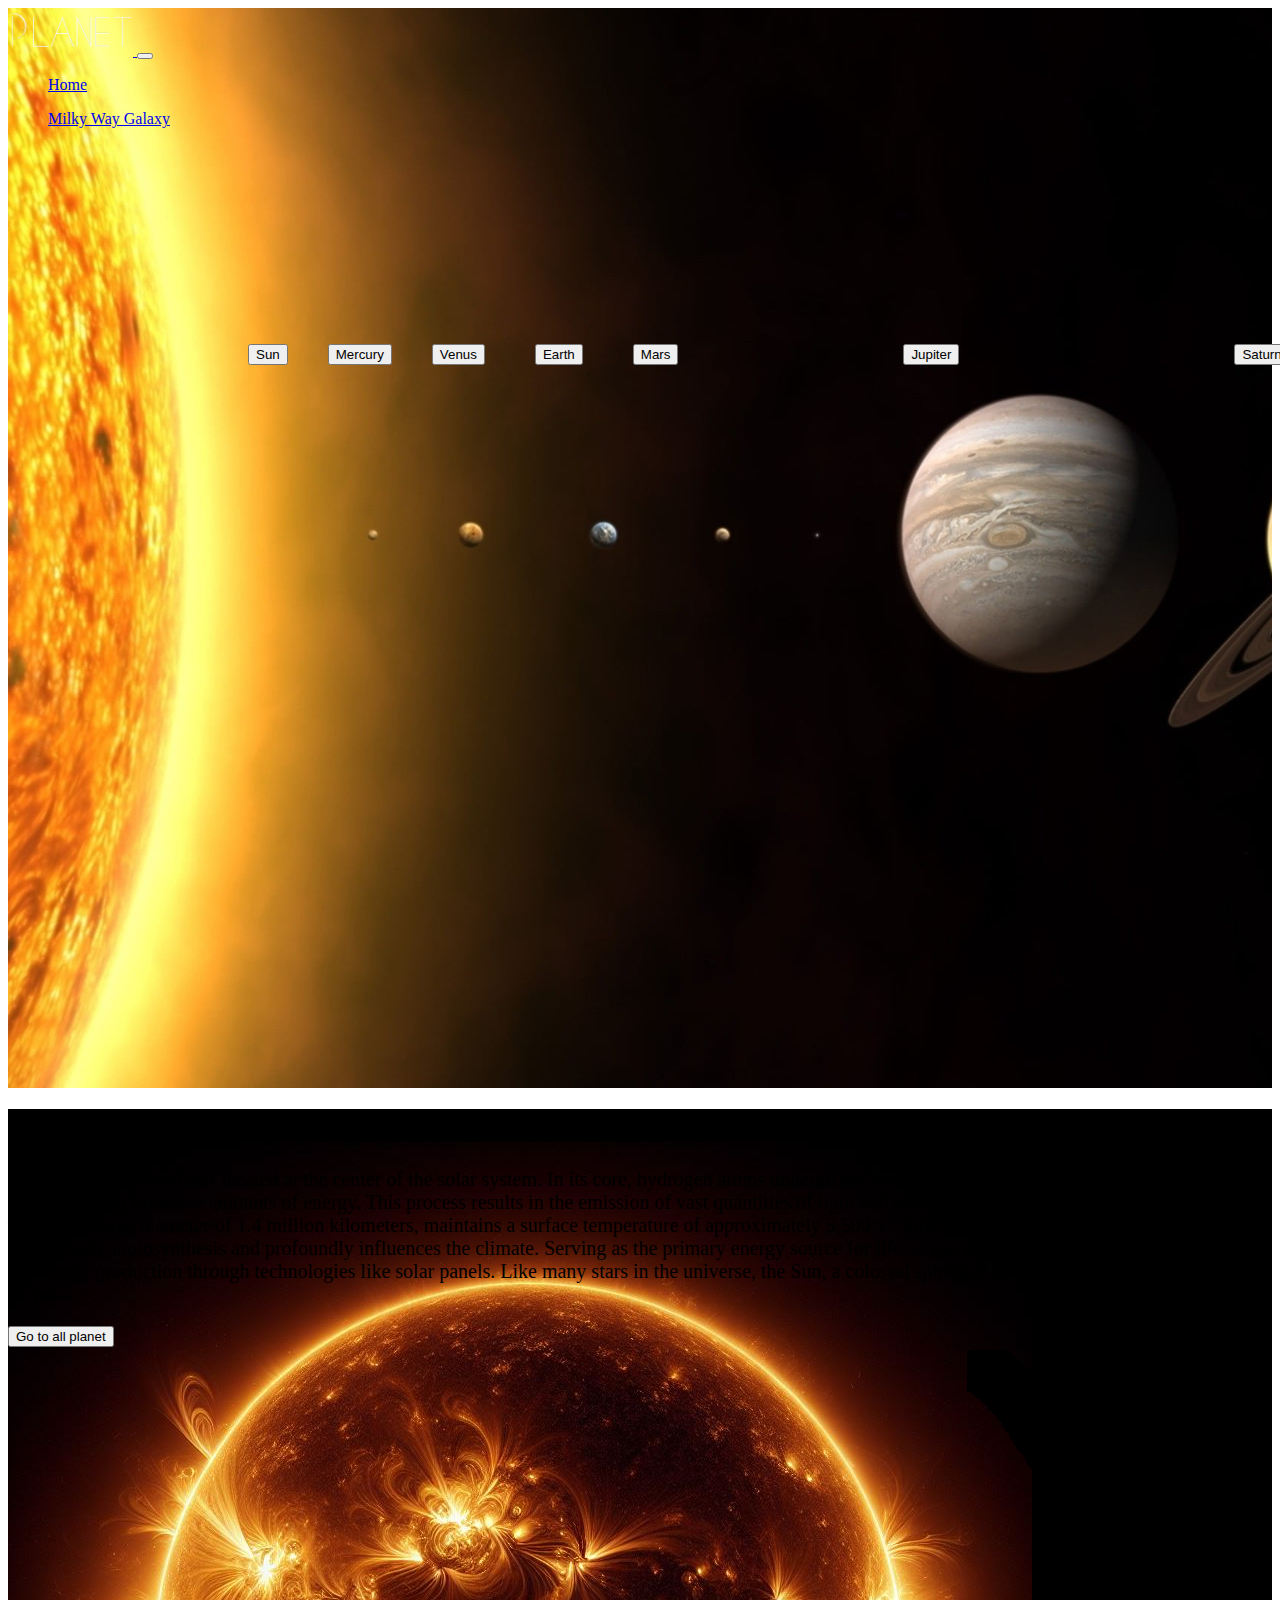
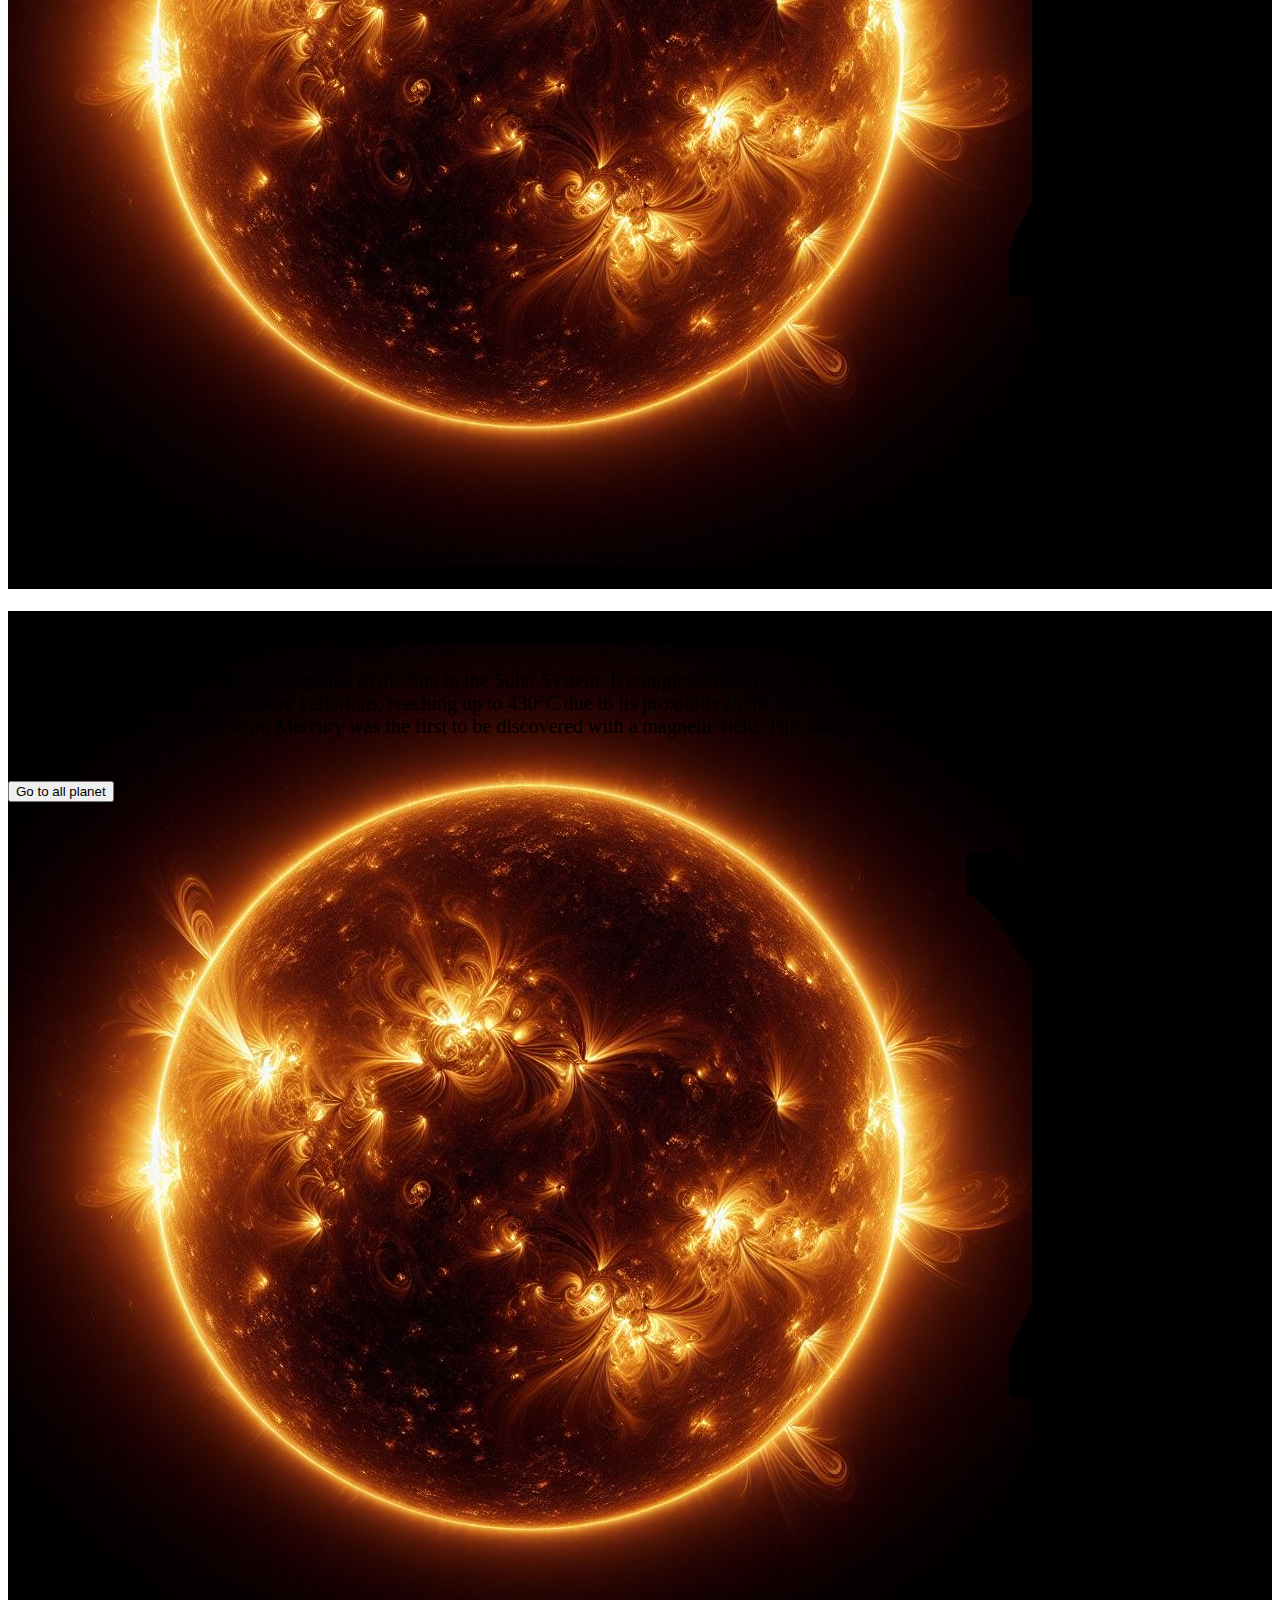
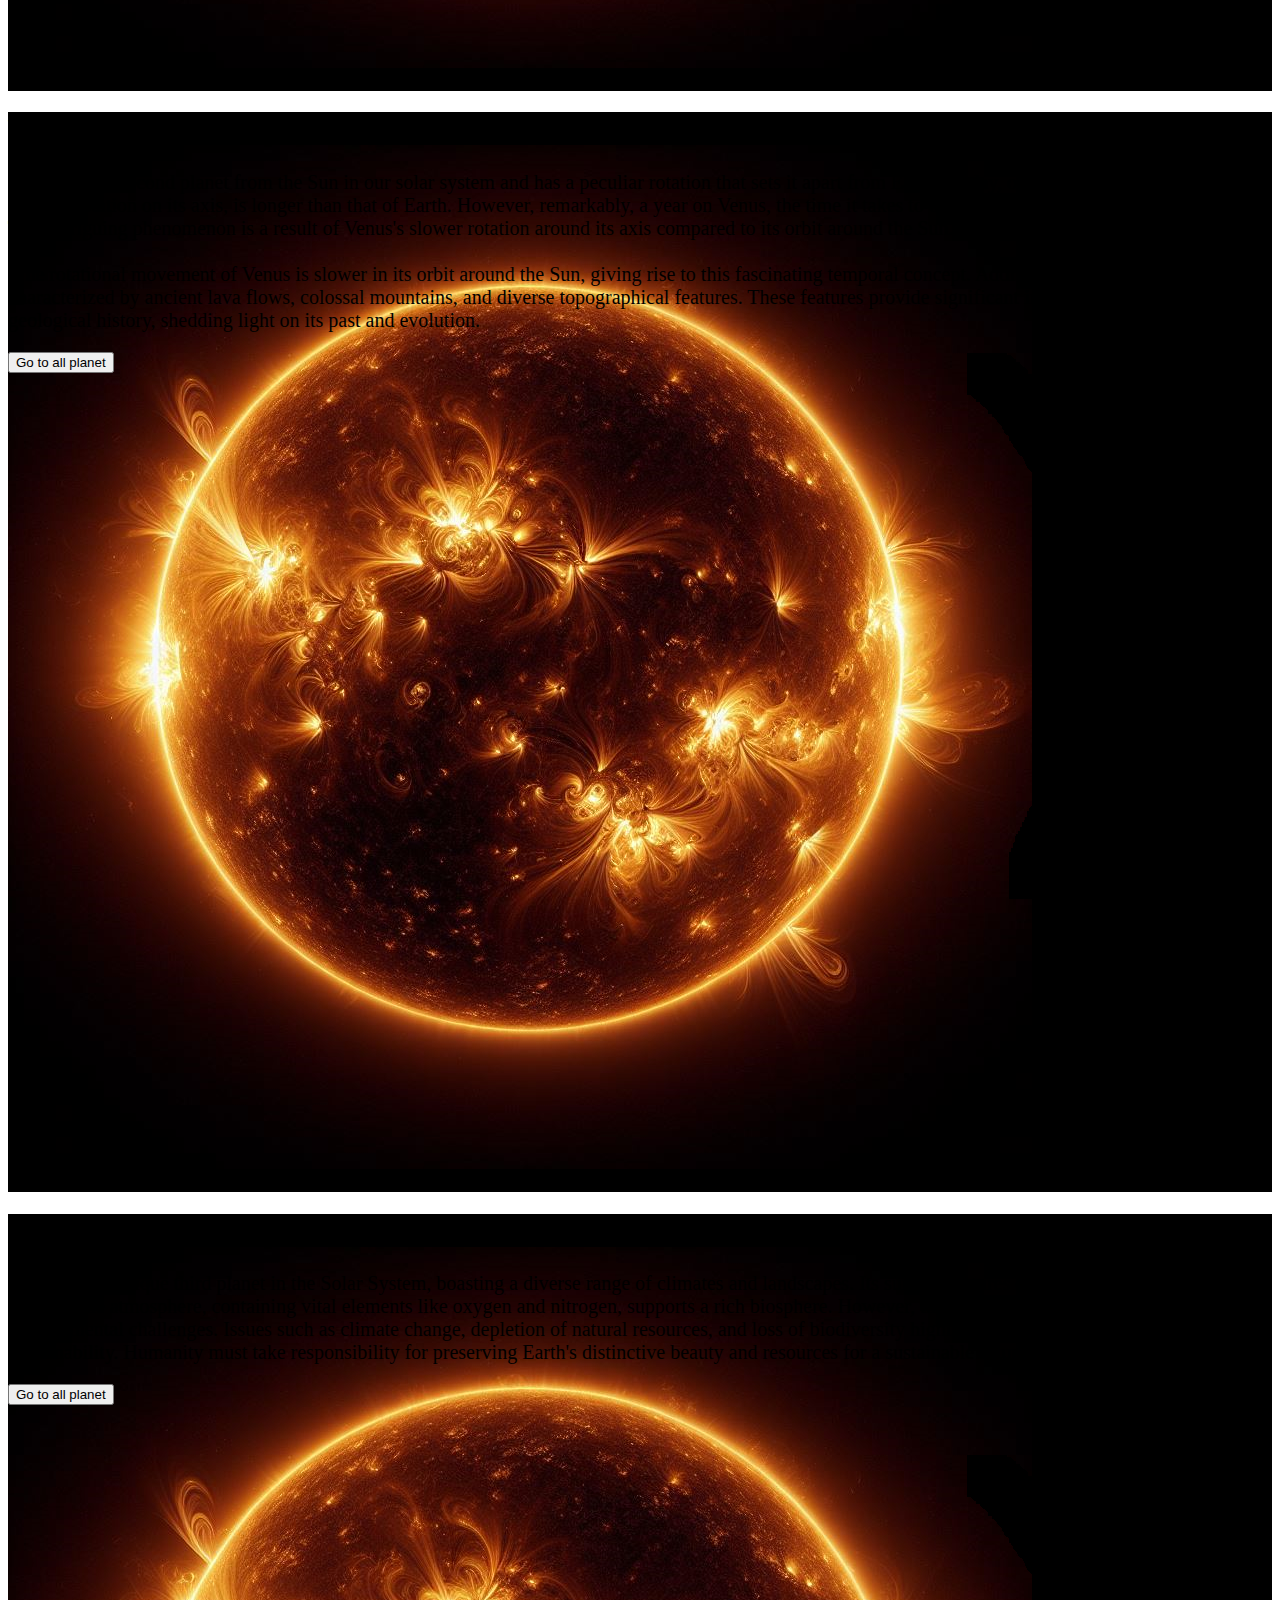
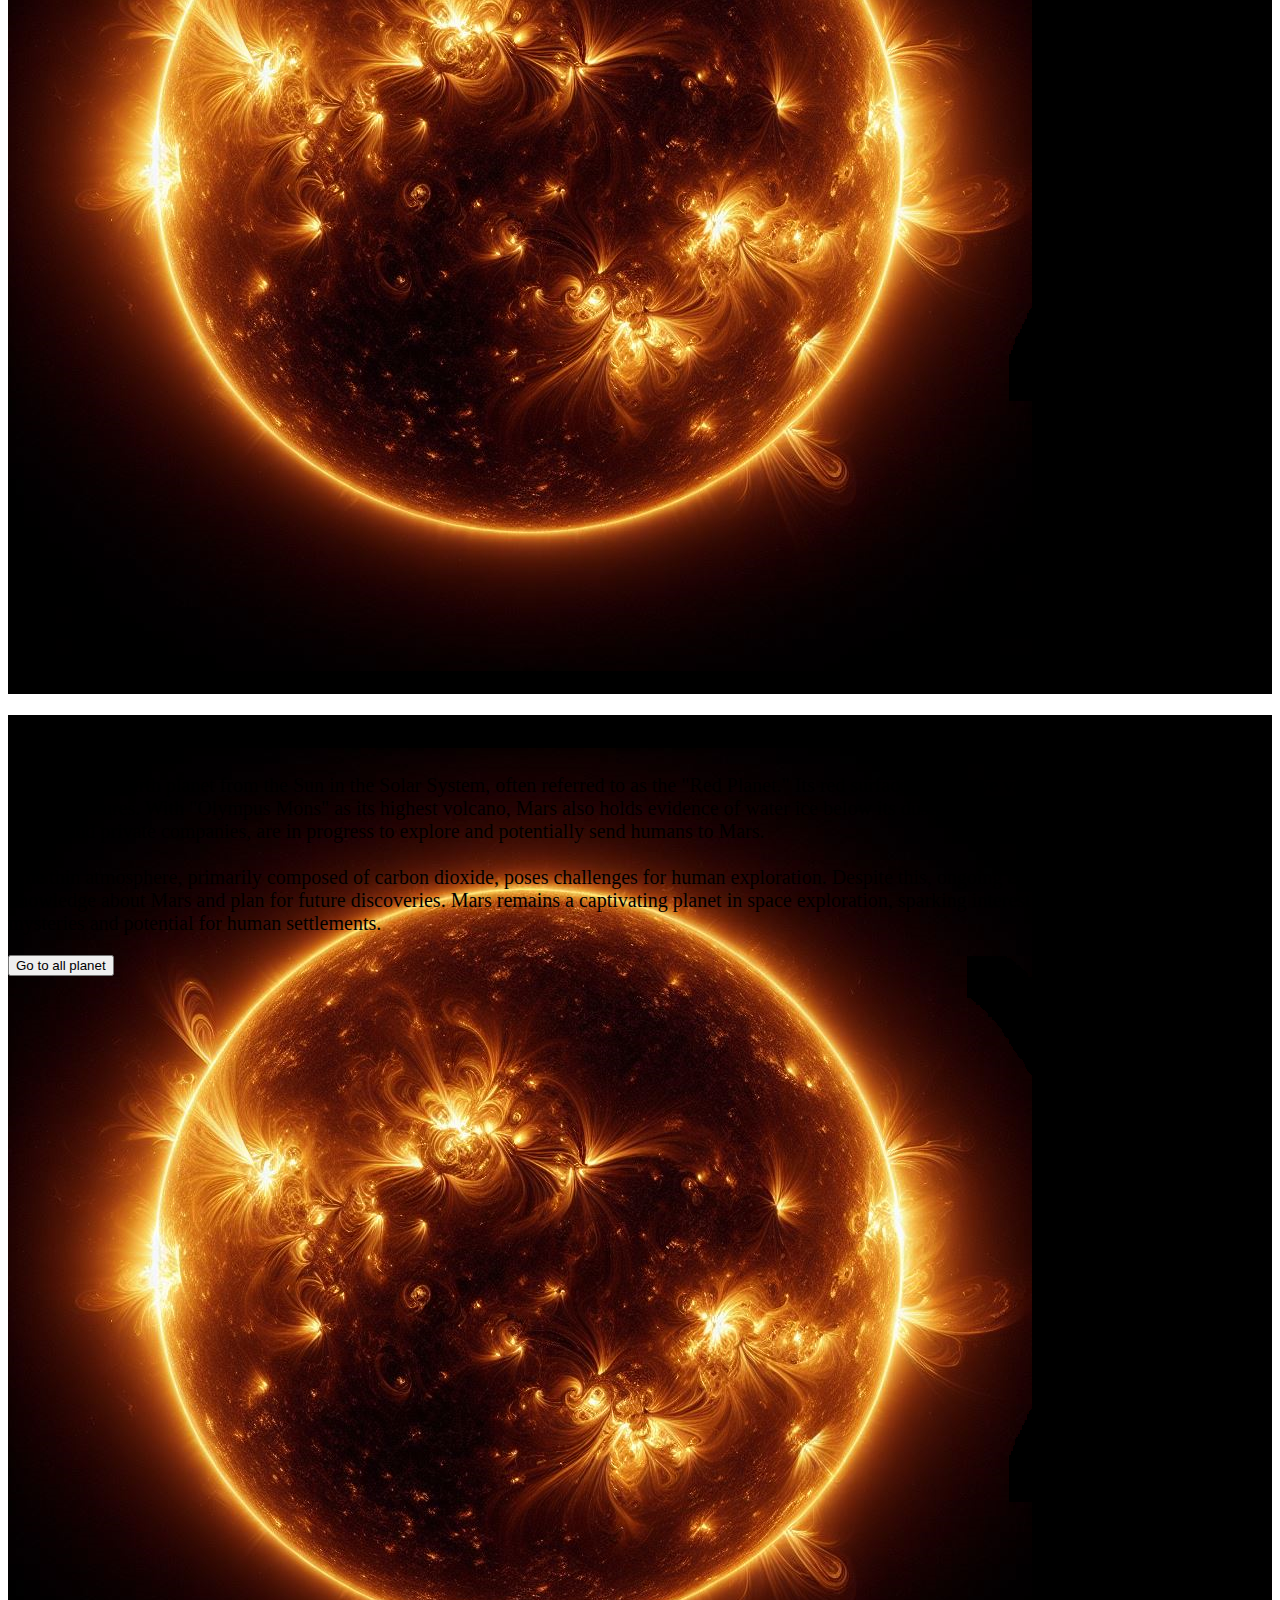
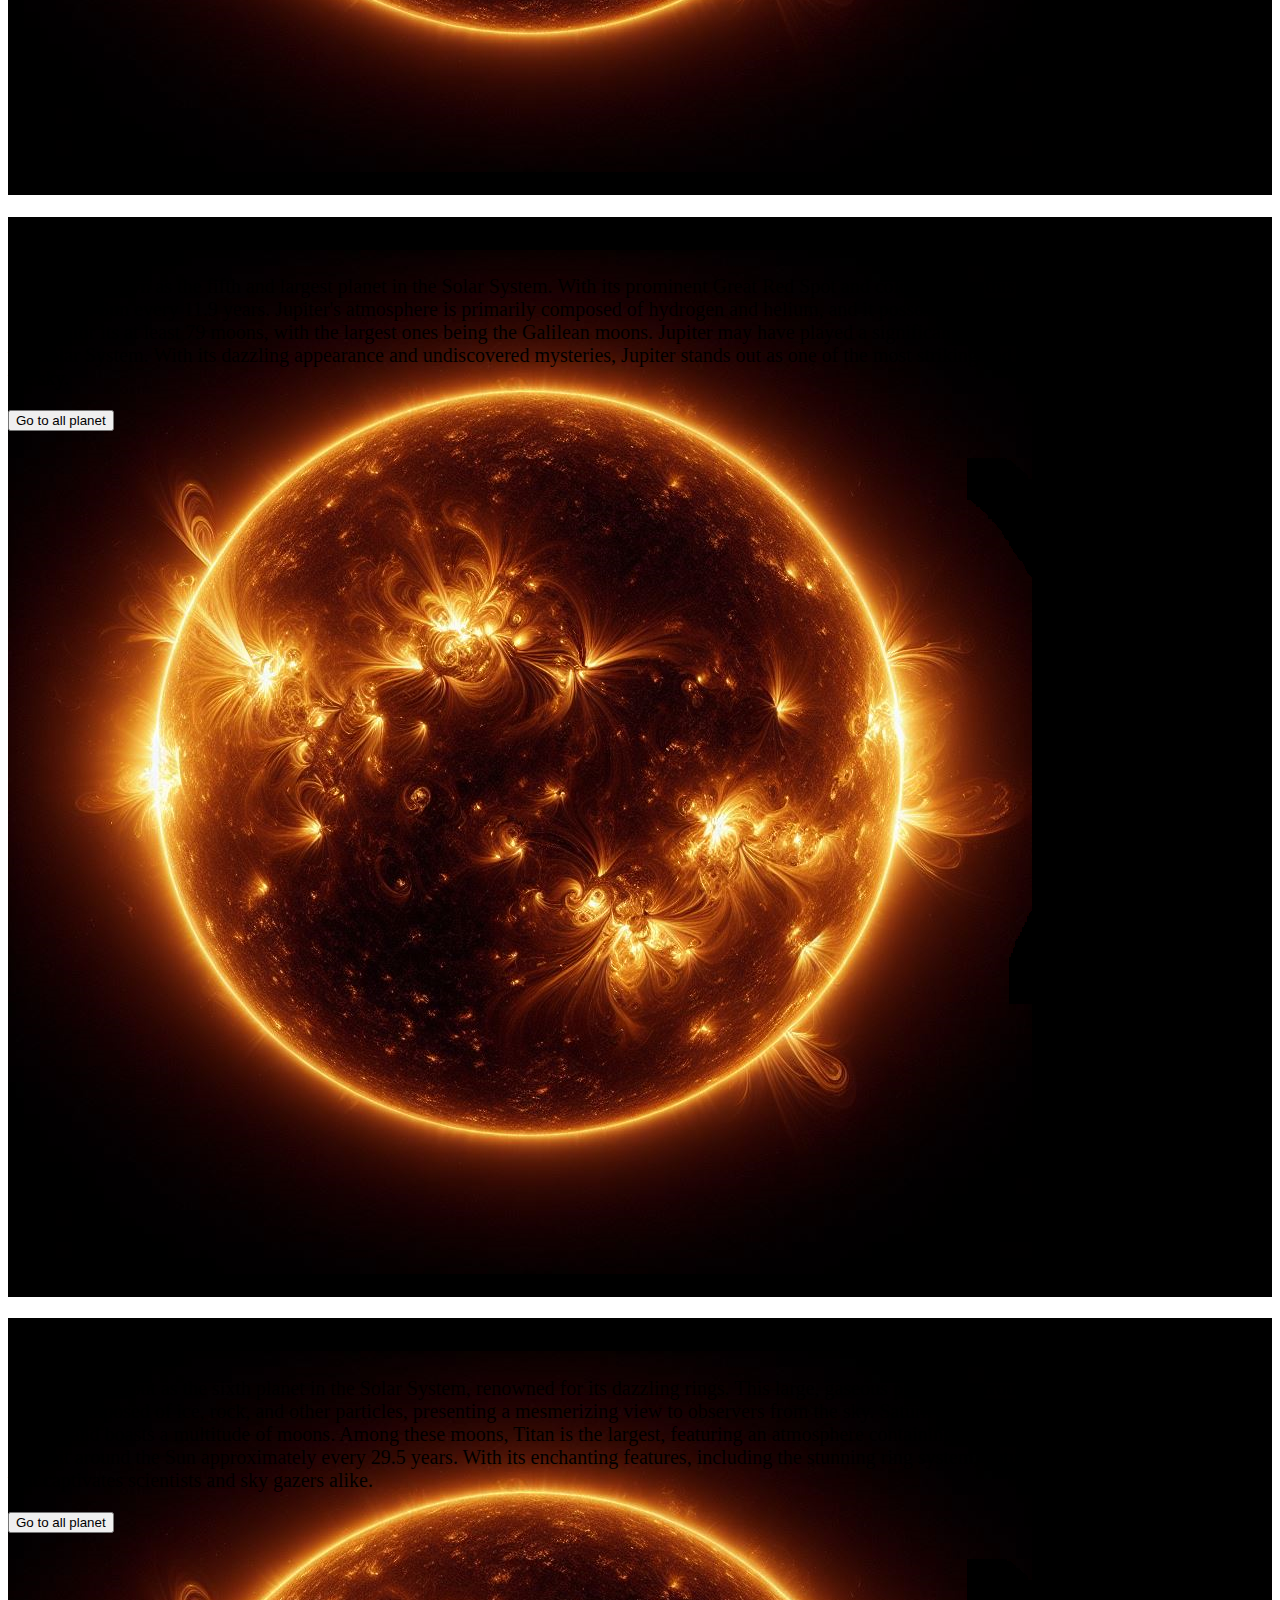
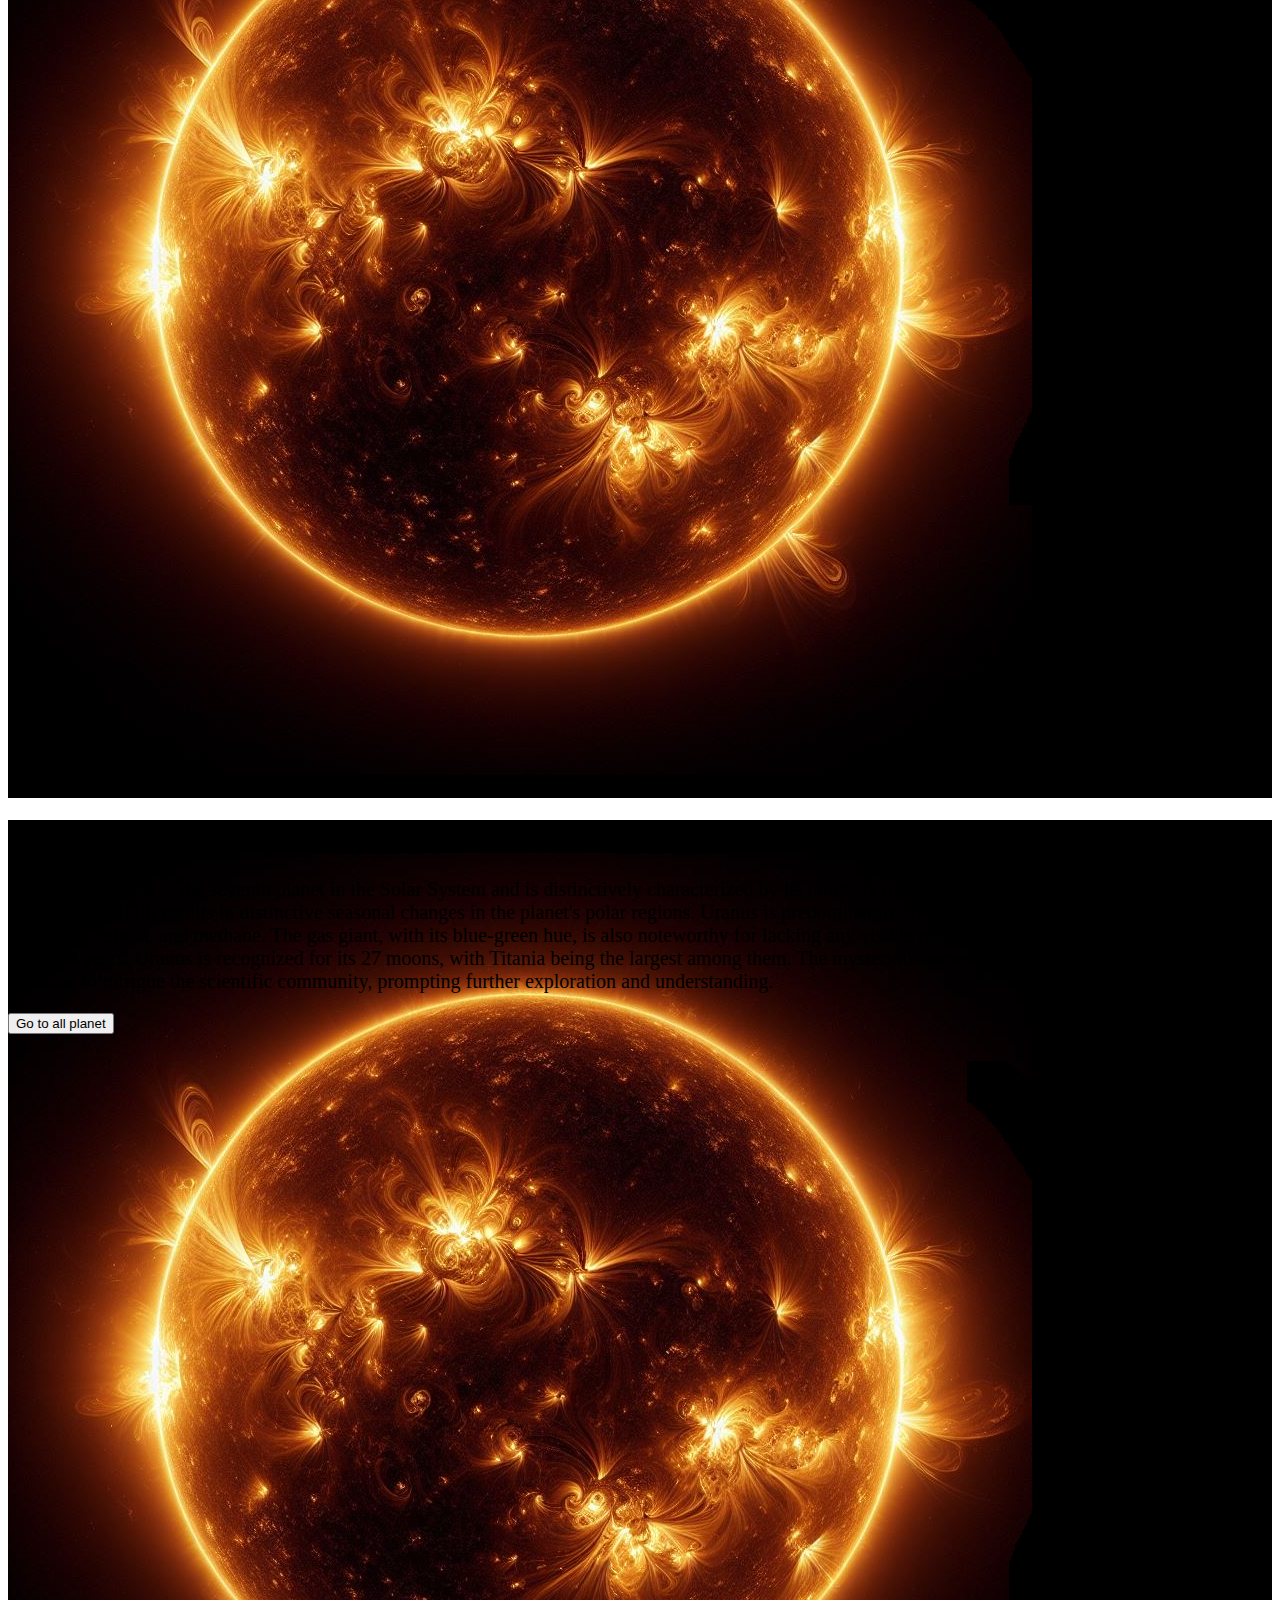
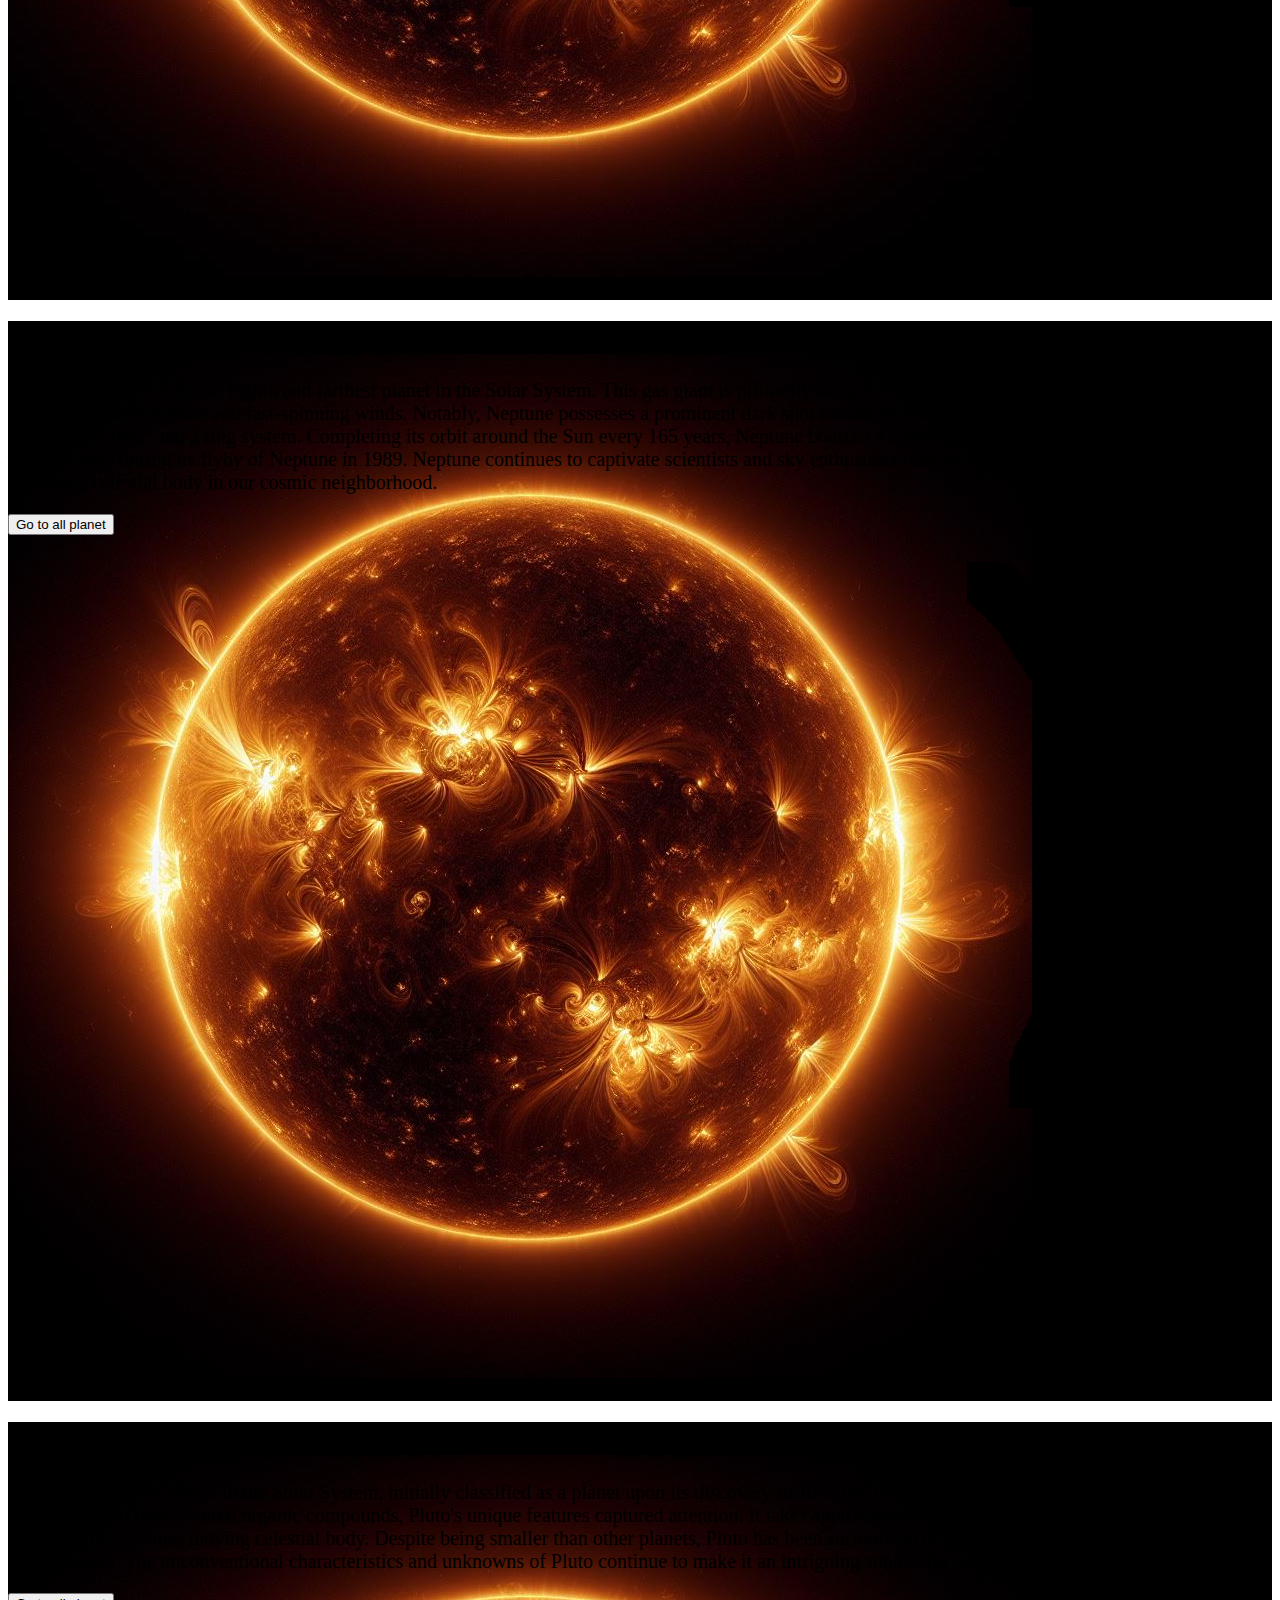
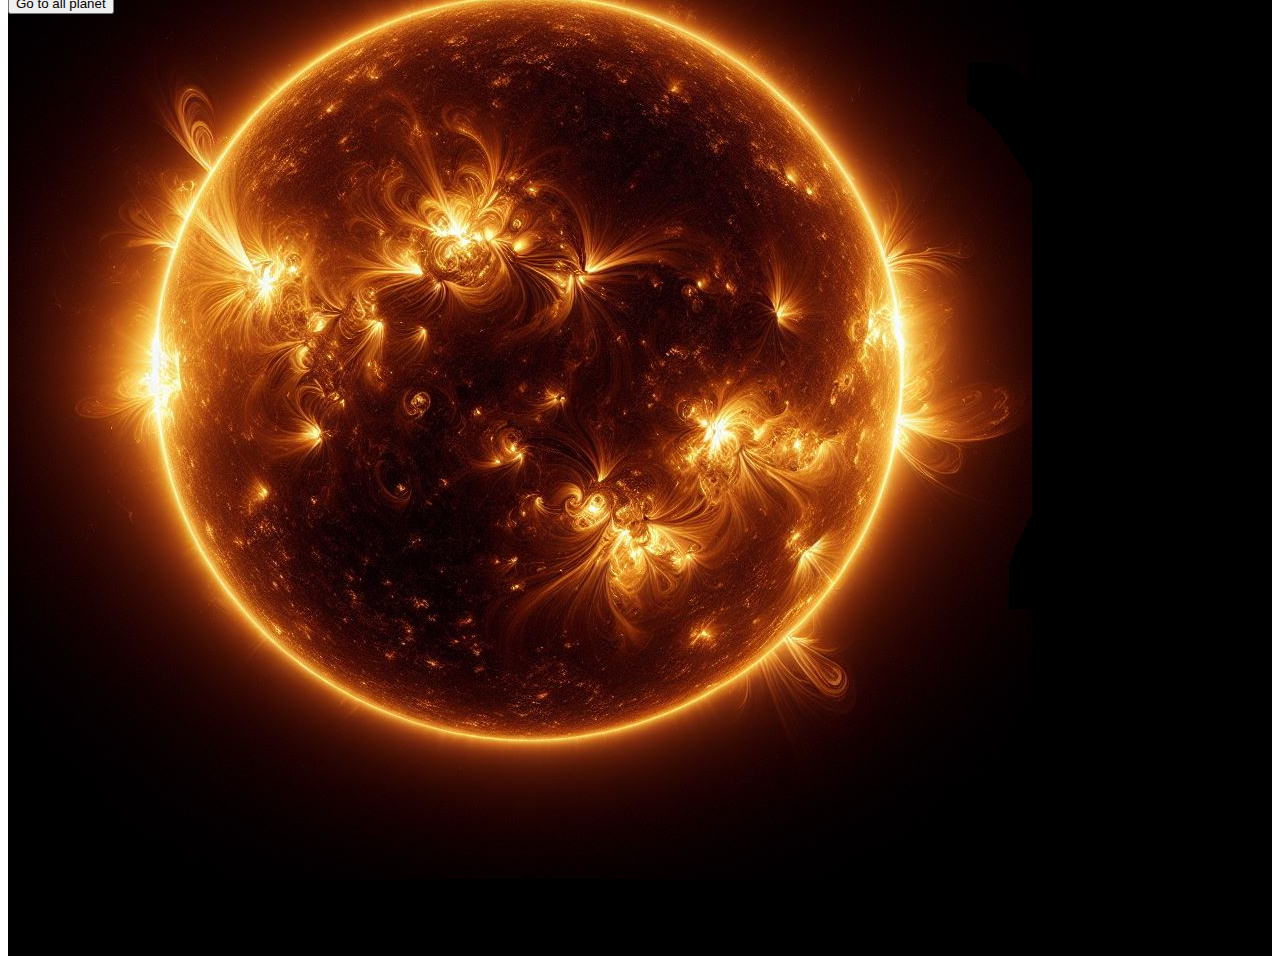
==== commit eb66e675: "Buttons Commit" ====
--- a/MilkyWayGalaxy.html
+++ b/MilkyWayGalaxy.html
@@ -189,6 +189,11 @@
                 years.
               </p>
             </div>
+            <div class="d-grid gap-2 d-md-flex justify-content-md-center mb-5">
+              <button class="btn btn-outline-light">
+                <a href="#MilkyWayGalaxyBg">Go to all planet</a>
+              </button>
+            </div>
           </div>
         </div>
       </div>
@@ -209,6 +214,11 @@
                 intriguing magnetic field is attributed to the planet's iron
                 content.
               </p>
+            </div>
+            <div class="d-grid gap-2 d-md-flex justify-content-md-center mb-5">
+              <button class="btn btn-outline-light">
+                <a href="#MilkyWayGalaxyBg">Go to all planet</a>
+              </button>
             </div>
           </div>
         </div>
@@ -237,6 +247,11 @@
                 its past and evolution.
               </p>
             </div>
+            <div class="d-grid gap-2 d-md-flex justify-content-md-center mb-5">
+              <button class="btn btn-outline-light">
+                <a href="#MilkyWayGalaxyBg">Go to all planet</a>
+              </button>
+            </div>
           </div>
         </div>
       </div>
@@ -247,22 +262,22 @@
             <h1 class="display-5 fw-bold my-5"><strong>Earth</strong></h1>
             <div class="col-lg-6 mx-auto">
               <p class="lead bg-secondary" style="--bs-bg-opacity: 0.2">
-                &nbsp Venus is the second planet from the Sun in our solar
-                system and has a peculiar rotation that sets it apart from
-                Earth. Its day, or the time it takes to complete one full
-                rotation on its axis, is longer than that of Earth. However,
-                remarkably, a year on Venus, the time it takes to orbit the Sun,
-                is shorter than its own day. This intriguing phenomenon is a
-                result of Venus's slower rotation around its axis compared to
-                its orbit around the Sun. <br /><br />
-                &nbspThe rotational movement of Venus is slower in its orbit
-                around the Sun, giving rise to this fascinating temporal
-                concept. Additionally, the surface of Venus is characterized by
-                ancient lava flows, colossal mountains, and diverse
-                topographical features. These features provide significant
-                insights into the planet's geological history, shedding light on
-                its past and evolution.
-              </p>
+                &nbsp Earth is the unique third planet in the Solar System,
+                boasting a diverse range of climates and landscapes. Its surface
+                features oceans, mountains, forests, and deserts. The
+                atmosphere, containing vital elements like oxygen and nitrogen,
+                supports a rich biosphere. However, the planet is currently
+                grappling with environmental challenges. Issues such as climate
+                change, depletion of natural resources, and loss of biodiversity
+                highlight the need for global efforts towards sustainability.
+                Humanity must take responsibility for preserving Earth's
+                distinctive beauty and resources for a sustainable future.
+              </p>
+            </div>
+            <div class="d-grid gap-2 d-md-flex justify-content-md-center mb-5">
+              <button class="btn btn-outline-light">
+                <a href="#MilkyWayGalaxyBg">Go to all planet</a>
+              </button>
             </div>
           </div>
         </div>
@@ -290,6 +305,11 @@
                 and potential for human settlements.
               </p>
             </div>
+            <div class="d-grid gap-2 d-md-flex justify-content-md-center mb-5">
+              <button class="btn btn-outline-light">
+                <a href="#MilkyWayGalaxyBg">Go to all planet</a>
+              </button>
+            </div>
           </div>
         </div>
       </div>
@@ -300,22 +320,23 @@
             <h1 class="display-5 fw-bold my-5"><strong>Jupiter</strong></h1>
             <div class="col-lg-6 mx-auto">
               <p class="lead bg-secondary" style="--bs-bg-opacity: 0.2">
-                &nbsp Venus is the second planet from the Sun in our solar
-                system and has a peculiar rotation that sets it apart from
-                Earth. Its day, or the time it takes to complete one full
-                rotation on its axis, is longer than that of Earth. However,
-                remarkably, a year on Venus, the time it takes to orbit the Sun,
-                is shorter than its own day. This intriguing phenomenon is a
-                result of Venus's slower rotation around its axis compared to
-                its orbit around the Sun. <br /><br />
-                &nbspThe rotational movement of Venus is slower in its orbit
-                around the Sun, giving rise to this fascinating temporal
-                concept. Additionally, the surface of Venus is characterized by
-                ancient lava flows, colossal mountains, and diverse
-                topographical features. These features provide significant
-                insights into the planet's geological history, shedding light on
-                its past and evolution.
-              </p>
+                &nbsp Jupiter is known as the fifth and largest planet in the
+                Solar System. With its prominent Great Red Spot and colossal
+                size, this gas giant completes its orbit around the Sun every
+                11.9 years. Jupiter's atmosphere is primarily composed of
+                hydrogen and helium, and it possesses a strong magnetic field.
+                The planet is famous for its at least 79 moons, with the largest
+                ones being the Galilean moons. Jupiter may have played a
+                significant role in the evolution and formation of the Solar
+                System. With its dazzling appearance and undiscovered mysteries,
+                Jupiter stands out as one of the most striking and
+                exploration-worthy planets in the sky.
+              </p>
+            </div>
+            <div class="d-grid gap-2 d-md-flex justify-content-md-center mb-5">
+              <button class="btn btn-outline-light">
+                <a href="#MilkyWayGalaxyBg">Go to all planet</a>
+              </button>
             </div>
           </div>
         </div>
@@ -327,22 +348,24 @@
             <h1 class="display-5 fw-bold my-5"><strong>Saturn</strong></h1>
             <div class="col-lg-6 mx-auto">
               <p class="lead bg-secondary" style="--bs-bg-opacity: 0.2">
-                &nbsp Venus is the second planet from the Sun in our solar
-                system and has a peculiar rotation that sets it apart from
-                Earth. Its day, or the time it takes to complete one full
-                rotation on its axis, is longer than that of Earth. However,
-                remarkably, a year on Venus, the time it takes to orbit the Sun,
-                is shorter than its own day. This intriguing phenomenon is a
-                result of Venus's slower rotation around its axis compared to
-                its orbit around the Sun. <br /><br />
-                &nbspThe rotational movement of Venus is slower in its orbit
-                around the Sun, giving rise to this fascinating temporal
-                concept. Additionally, the surface of Venus is characterized by
-                ancient lava flows, colossal mountains, and diverse
-                topographical features. These features provide significant
-                insights into the planet's geological history, shedding light on
-                its past and evolution.
-              </p>
+                &nbsp Saturn stands out as the sixth planet in the Solar System,
+                renowned for its dazzling rings. This large, gaseous planet is
+                surrounded by a spectacular ring system composed of ice, rock,
+                and other particles, presenting a mesmerizing view to observers
+                from the sky. Saturn is also known for massive storms on its
+                surface and boasts a multitude of moons. Among these moons,
+                Titan is the largest, featuring an atmosphere containing organic
+                compounds. Saturn completes its orbit around the Sun
+                approximately every 29.5 years. With its enchanting features,
+                including the stunning ring system, Saturn represents a
+                celestial object that captivates scientists and sky gazers
+                alike.
+              </p>
+            </div>
+            <div class="d-grid gap-2 d-md-flex justify-content-md-center mb-5">
+              <button class="btn btn-outline-light">
+                <a href="#MilkyWayGalaxyBg">Go to all planet</a>
+              </button>
             </div>
           </div>
         </div>
@@ -354,22 +377,24 @@
             <h1 class="display-5 fw-bold my-5"><strong>Uranus</strong></h1>
             <div class="col-lg-6 mx-auto">
               <p class="lead bg-secondary" style="--bs-bg-opacity: 0.2">
-                &nbsp Venus is the second planet from the Sun in our solar
-                system and has a peculiar rotation that sets it apart from
-                Earth. Its day, or the time it takes to complete one full
-                rotation on its axis, is longer than that of Earth. However,
-                remarkably, a year on Venus, the time it takes to orbit the Sun,
-                is shorter than its own day. This intriguing phenomenon is a
-                result of Venus's slower rotation around its axis compared to
-                its orbit around the Sun. <br /><br />
-                &nbspThe rotational movement of Venus is slower in its orbit
-                around the Sun, giving rise to this fascinating temporal
-                concept. Additionally, the surface of Venus is characterized by
-                ancient lava flows, colossal mountains, and diverse
-                topographical features. These features provide significant
-                insights into the planet's geological history, shedding light on
-                its past and evolution.
-              </p>
+                &nbsp Uranus is known as the seventh planet in the Solar System
+                and is distinctively characterized by its uniquely tilted axis,
+                being the only planet to lie on its side. This axial tilt
+                results in distinctive seasonal changes in the planet's polar
+                regions. Uranus is predominantly composed of an atmosphere
+                consisting of hydrogen, helium, and methane. The gas giant, with
+                its blue-green hue, is also noteworthy for lacking any visible
+                rings. It completes its orbit around the Sun every 84 years.
+                Uranus is recognized for its 27 moons, with Titania being the
+                largest among them. The mysterious atmosphere and unusual tilt
+                of Uranus continue to intrigue the scientific community,
+                prompting further exploration and understanding.
+              </p>
+            </div>
+            <div class="d-grid gap-2 d-md-flex justify-content-md-center mb-5">
+              <button class="btn btn-outline-light">
+                <a href="#MilkyWayGalaxyBg">Go to all planet</a>
+              </button>
             </div>
           </div>
         </div>
@@ -381,22 +406,23 @@
             <h1 class="display-5 fw-bold my-5"><strong>Neptune</strong></h1>
             <div class="col-lg-6 mx-auto">
               <p class="lead bg-secondary" style="--bs-bg-opacity: 0.2">
-                &nbsp Venus is the second planet from the Sun in our solar
-                system and has a peculiar rotation that sets it apart from
-                Earth. Its day, or the time it takes to complete one full
-                rotation on its axis, is longer than that of Earth. However,
-                remarkably, a year on Venus, the time it takes to orbit the Sun,
-                is shorter than its own day. This intriguing phenomenon is a
-                result of Venus's slower rotation around its axis compared to
-                its orbit around the Sun. <br /><br />
-                &nbspThe rotational movement of Venus is slower in its orbit
-                around the Sun, giving rise to this fascinating temporal
-                concept. Additionally, the surface of Venus is characterized by
-                ancient lava flows, colossal mountains, and diverse
-                topographical features. These features provide significant
-                insights into the planet's geological history, shedding light on
-                its past and evolution.
-              </p>
+                &nbsp Neptune stands out as the eighth and farthest planet in
+                the Solar System. This gas giant is primarily composed of
+                hydrogen and helium, featuring a deep blue-colored atmosphere
+                and fast-spinning winds. Notably, Neptune possesses a prominent
+                dark spot known as the Great Dark Spot. It also has a dense
+                atmospheric layer and a ring system. Completing its orbit around
+                the Sun every 165 years, Neptune boasts 14 moons. The Voyager 2
+                spacecraft provided valuable data during its flyby of Neptune in
+                1989. Neptune continues to captivate scientists and sky
+                enthusiasts with its beauty and mysteries, remaining an
+                intriguing celestial body in our cosmic neighborhood.
+              </p>
+            </div>
+            <div class="d-grid gap-2 d-md-flex justify-content-md-center mb-5">
+              <button class="btn btn-outline-light">
+                <a href="#MilkyWayGalaxyBg">Go to all planet</a>
+              </button>
             </div>
           </div>
         </div>
@@ -408,22 +434,23 @@
             <h1 class="display-5 fw-bold my-5"><strong>Pluto</strong></h1>
             <div class="col-lg-6 mx-auto">
               <p class="lead bg-secondary" style="--bs-bg-opacity: 0.2">
-                &nbsp Venus is the second planet from the Sun in our solar
-                system and has a peculiar rotation that sets it apart from
-                Earth. Its day, or the time it takes to complete one full
-                rotation on its axis, is longer than that of Earth. However,
-                remarkably, a year on Venus, the time it takes to orbit the Sun,
-                is shorter than its own day. This intriguing phenomenon is a
-                result of Venus's slower rotation around its axis compared to
-                its orbit around the Sun. <br /><br />
-                &nbspThe rotational movement of Venus is slower in its orbit
-                around the Sun, giving rise to this fascinating temporal
-                concept. Additionally, the surface of Venus is characterized by
-                ancient lava flows, colossal mountains, and diverse
-                topographical features. These features provide significant
-                insights into the planet's geological history, shedding light on
-                its past and evolution.
-              </p>
+                &nbsp Pluto is a celestial object in the Solar System, initially
+                classified as a planet upon its discovery in 1930 but later
+                reclassified as a dwarf planet. Known for its icy surface and
+                dark-colored organic compounds, Pluto's unique features captured
+                attention. It takes approximately 248 years to complete its
+                orbit around the Sun, making it a slow-moving celestial body.
+                Despite being smaller than other planets, Pluto has been
+                surrounded by debates and discoveries since its identification.
+                The unconventional characteristics and unknowns of Pluto
+                continue to make it an intriguing subject for astronomers and
+                scientists.
+              </p>
+            </div>
+            <div class="d-grid gap-2 d-md-flex justify-content-md-center mb-5">
+              <button class="btn btn-outline-light">
+                <a href="#MilkyWayGalaxyBg">Go to all planet</a>
+              </button>
             </div>
           </div>
         </div>
@@ -434,7 +461,10 @@
 
     <footer class="py-5 text-white" id="footer">
       <div class="container text-center">
-        <span>All Right Reserved. @2025</span>
+        <span
+          >All Right Reserved. @2024 <br /><br />
+          Coded by Ozaui
+        </span>
       </div>
     </footer>
 
--- a/style.css
+++ b/style.css
@@ -1,6 +1,18 @@
+/* Scroll Bar */
+::-webkit-scrollbar {
+  background-color: black;
+  width: 8px;
+}
+::-webkit-scrollbar-thumb {
+  background-color: grey;
+  border-radius: 100px;
+}
+
 main p {
   text-align: left;
 }
+
+/* Responsive font-size */
 @media screen and (min-width: 100px) {
   main p {
     font-size: 14px !important;
@@ -27,13 +39,12 @@
   width: 125px;
 }
 #PC-button a,
-#Mobile-button a {
+#Mobile-button a,
+main a {
   text-decoration: none !important;
   color: inherit !important;
 }
-#footer {
-  background: #085e7d !important;
-}
+
 .card-img-top {
   width: 100%;
   height: 25vh;
@@ -105,7 +116,7 @@
   margin-top: 45px;
   margin-left: 60px;
 }
-
+/* PC için buttonlar*/
 #responsiveButtonForPC {
   display: none;
 }
@@ -279,3 +290,7 @@
     height: 1080px;
   }
 }
+
+#footer {
+  background: black !important;
+}
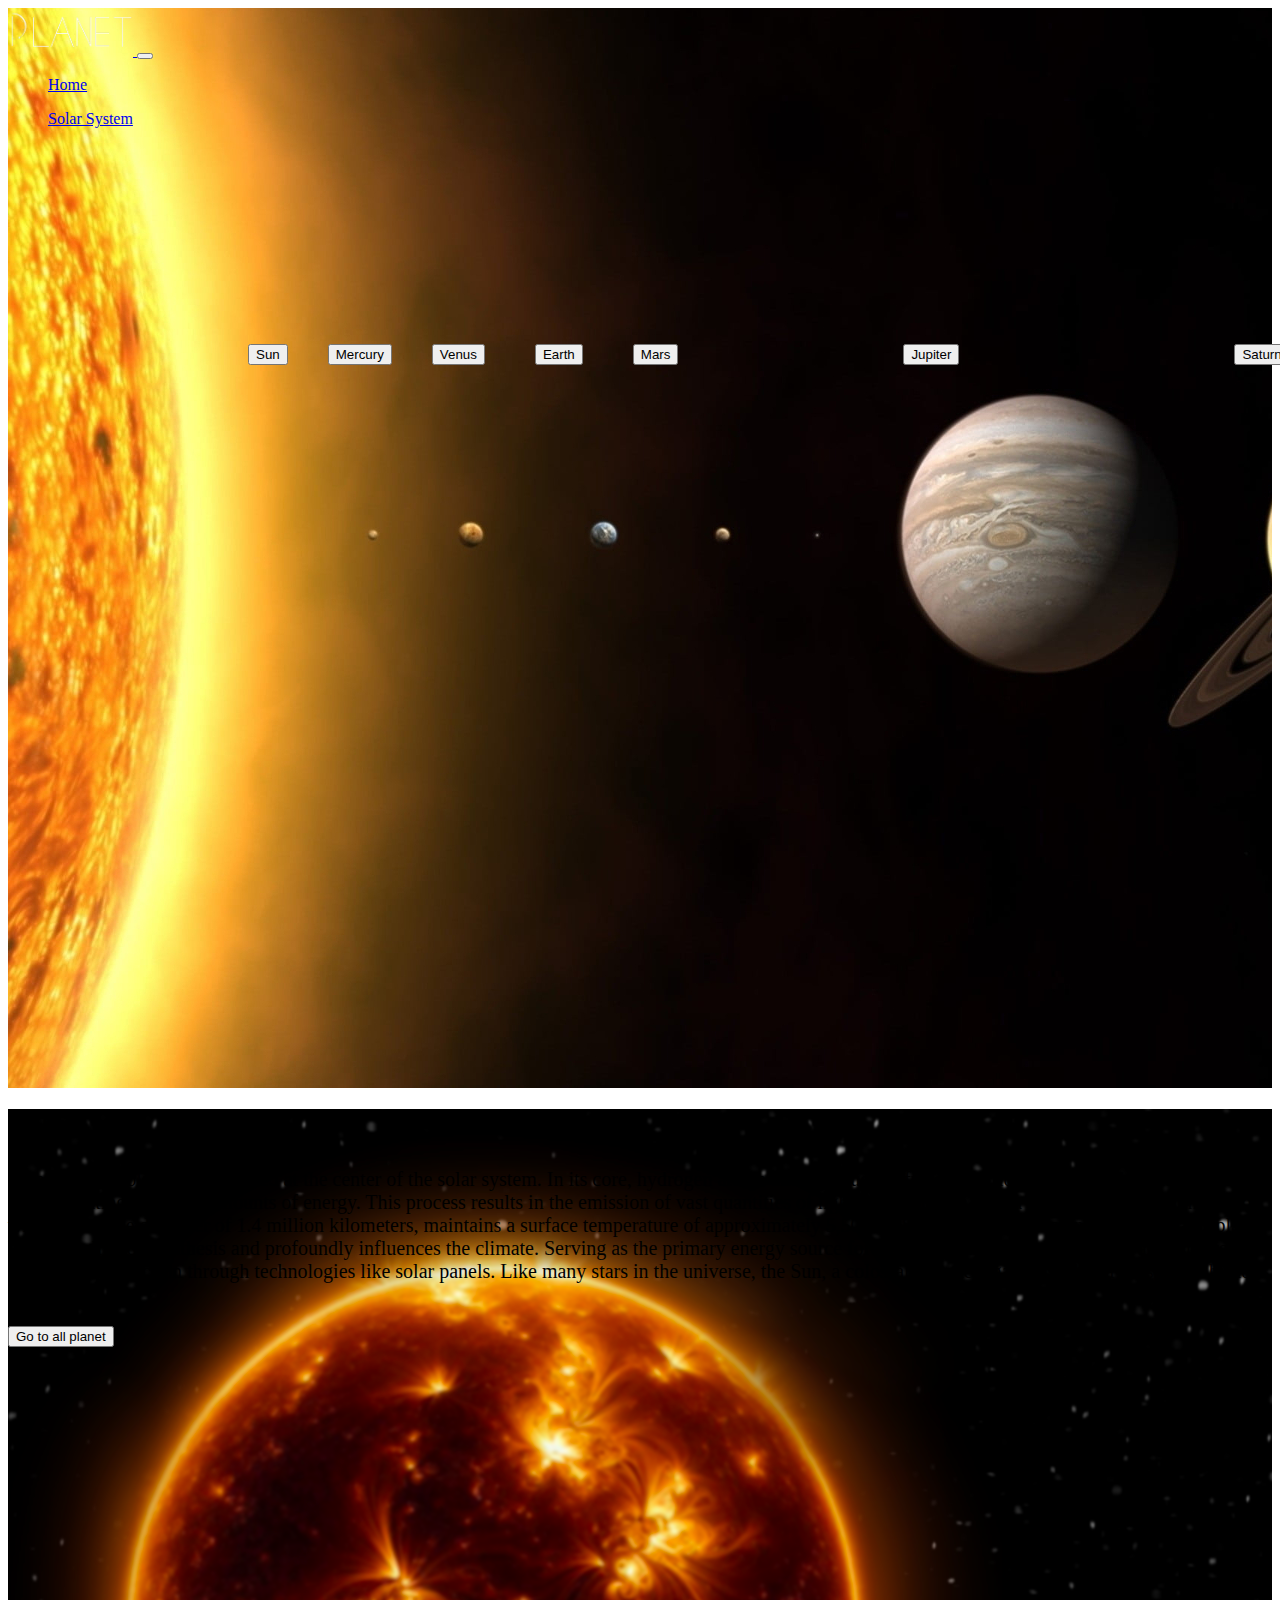
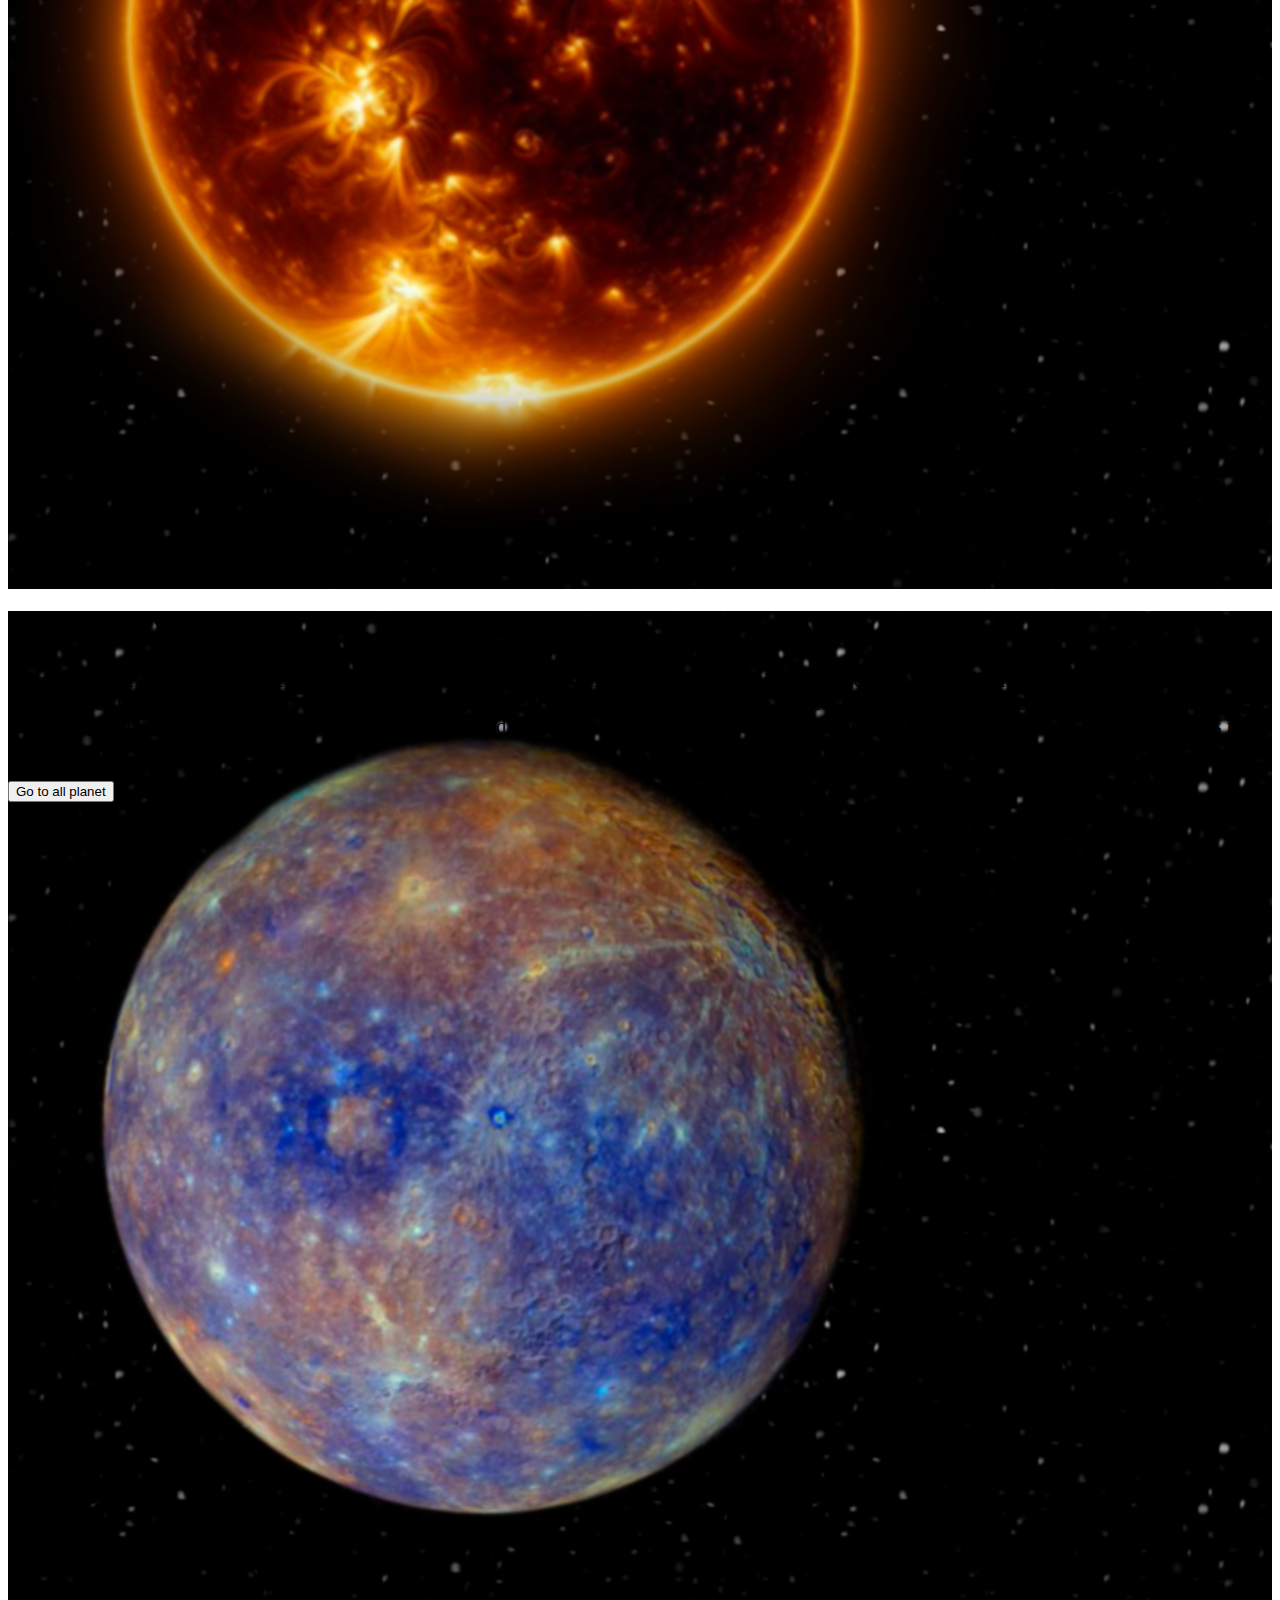
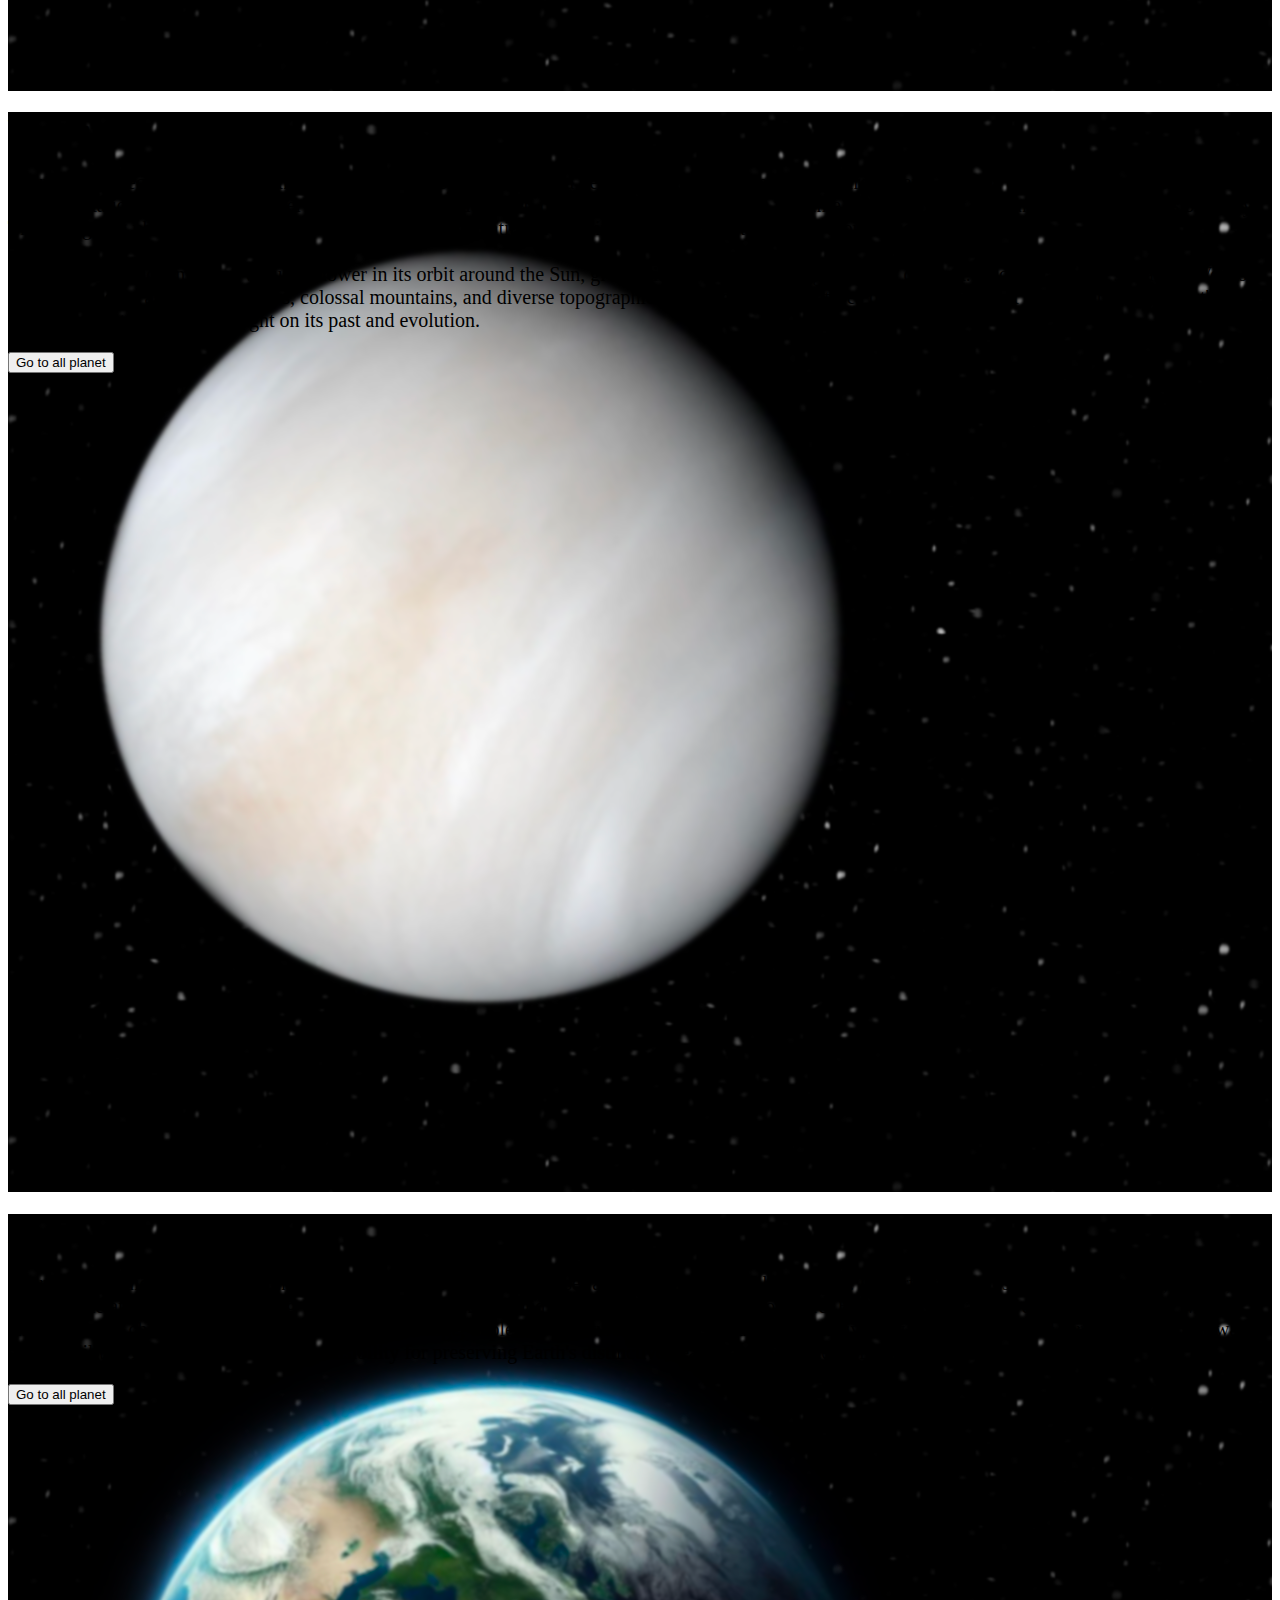
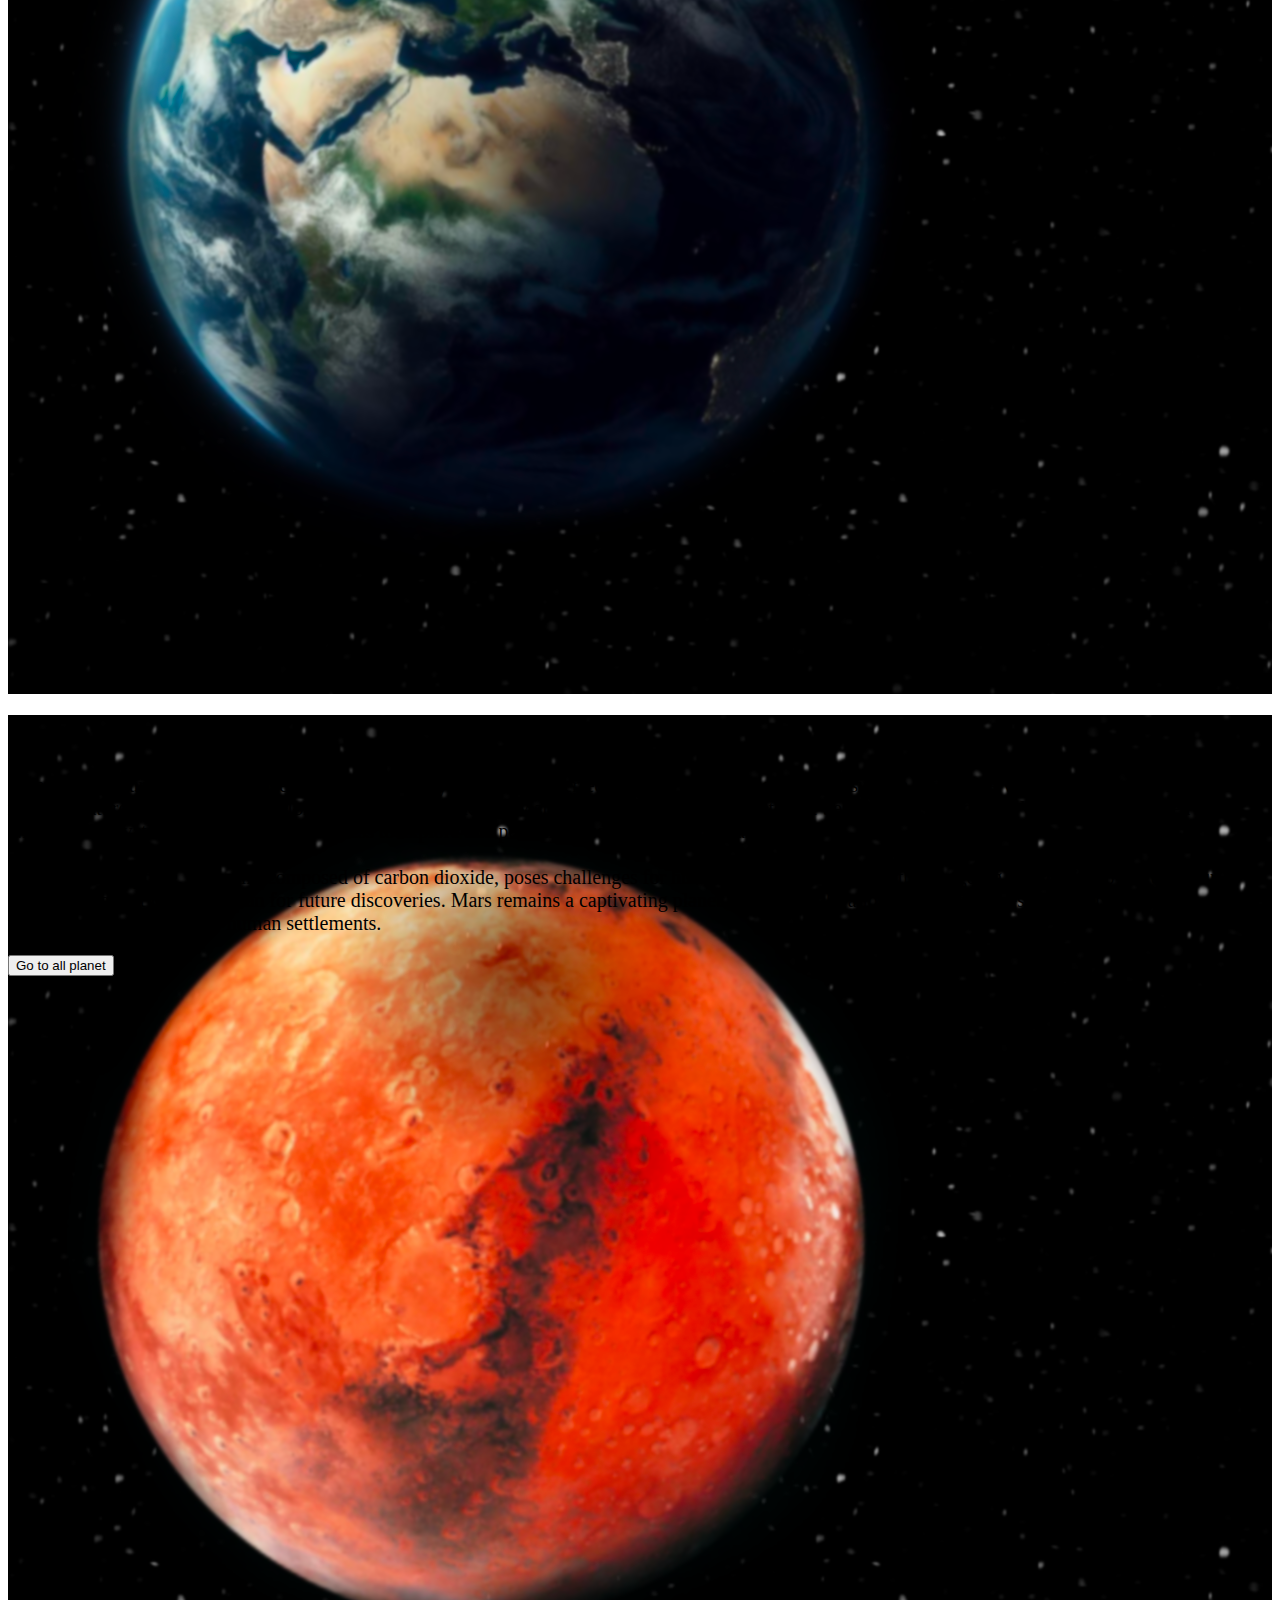
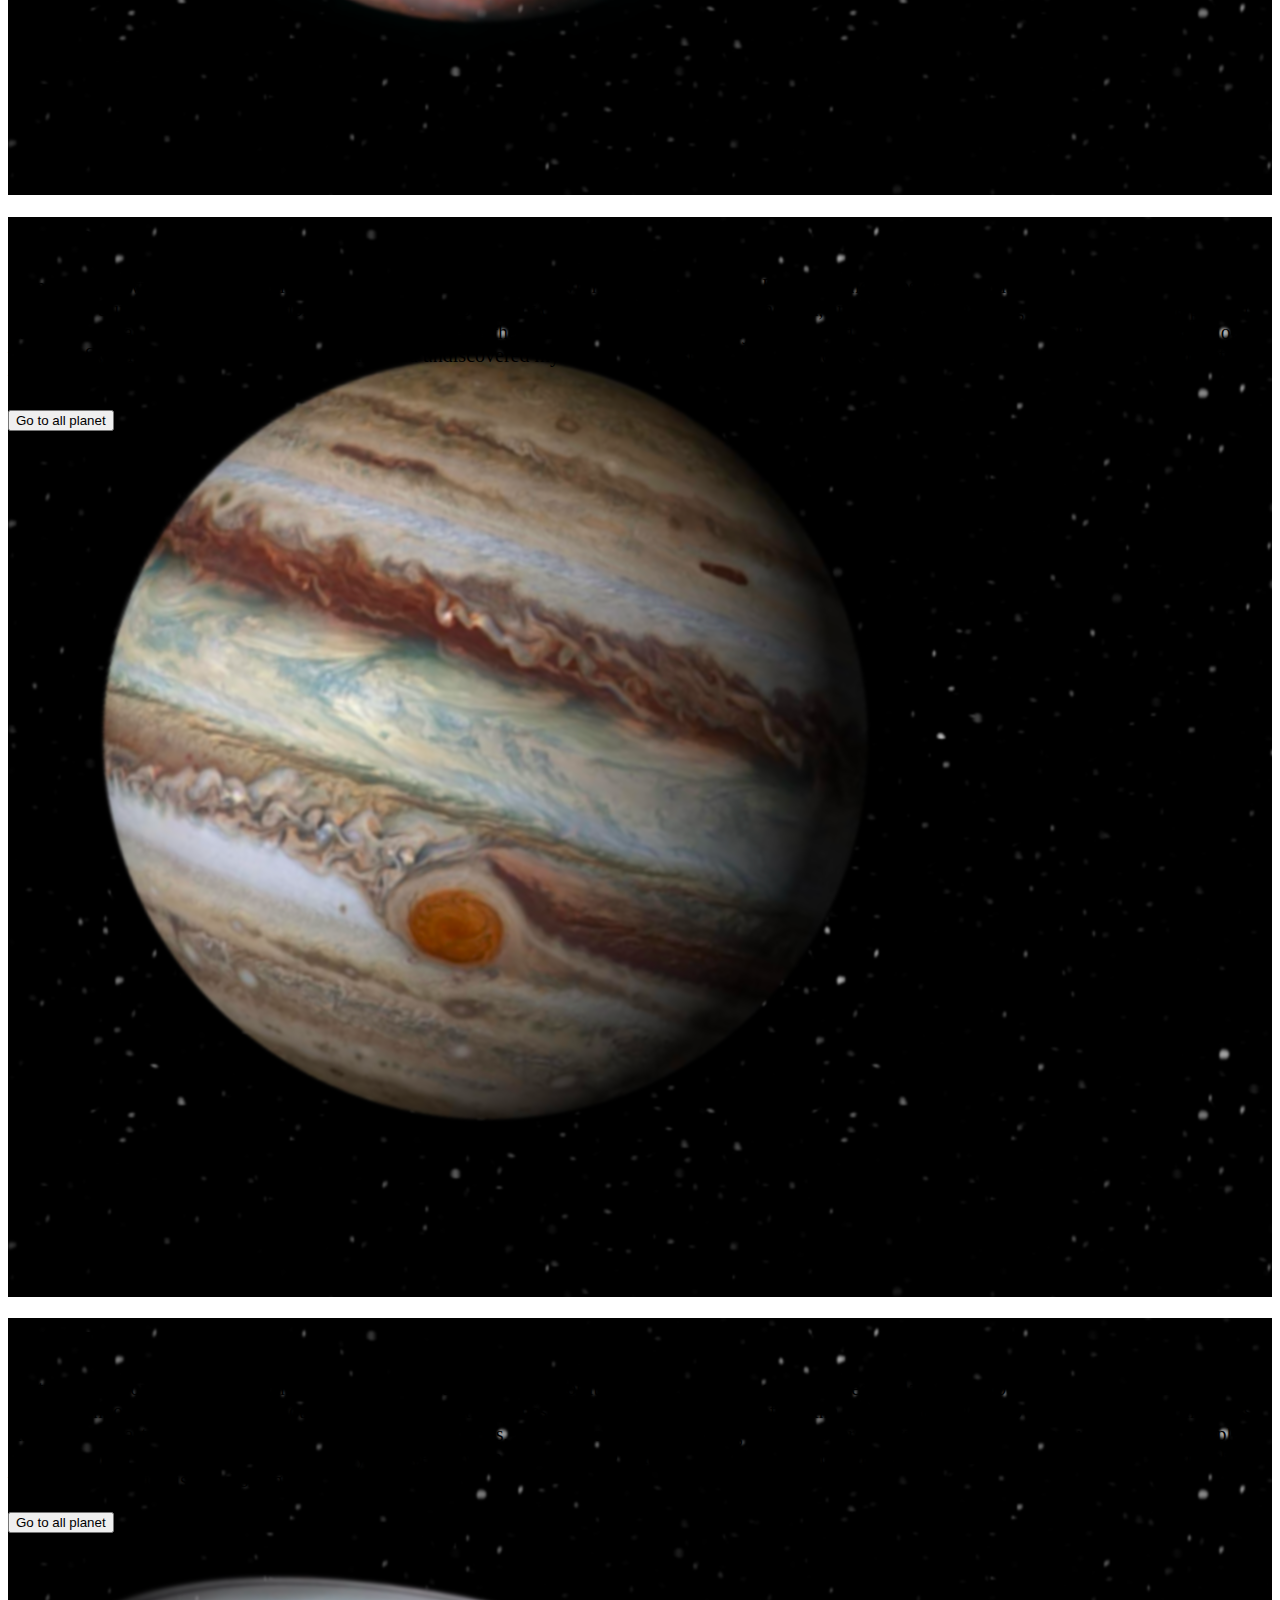
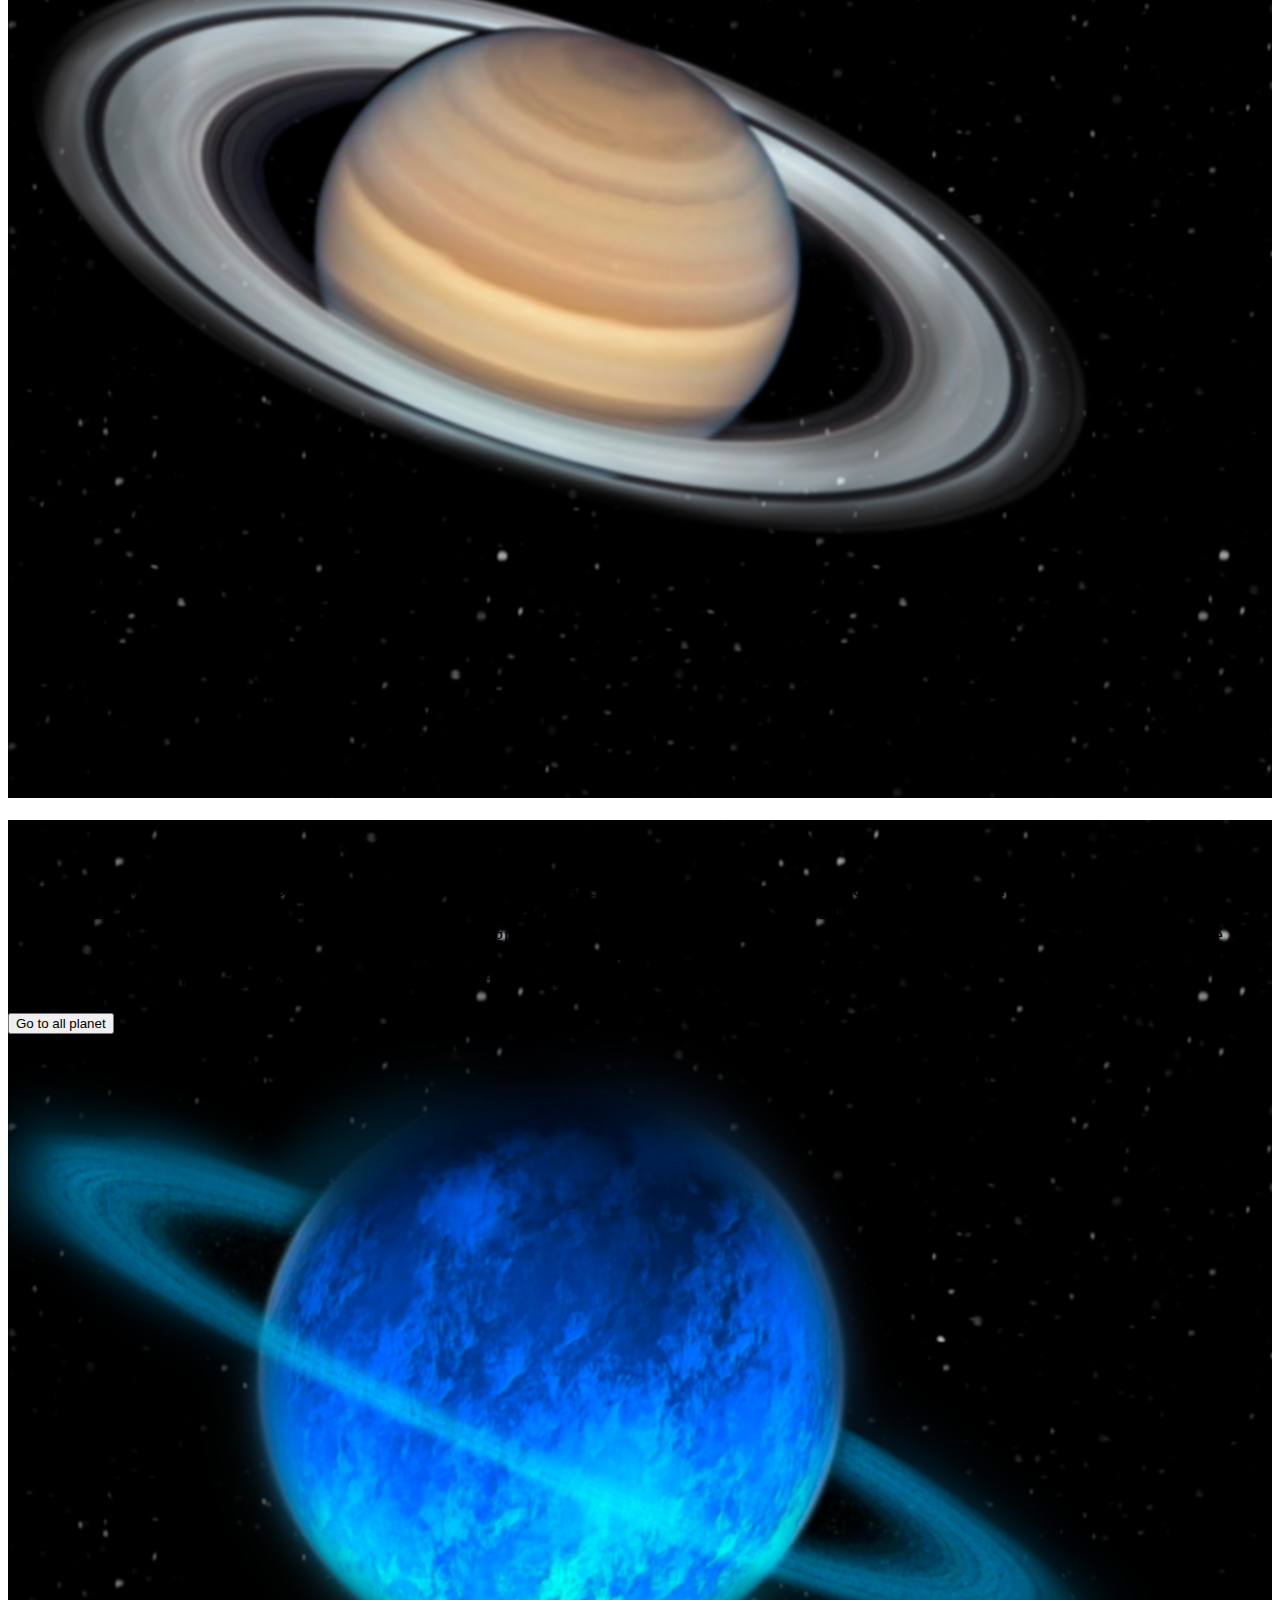
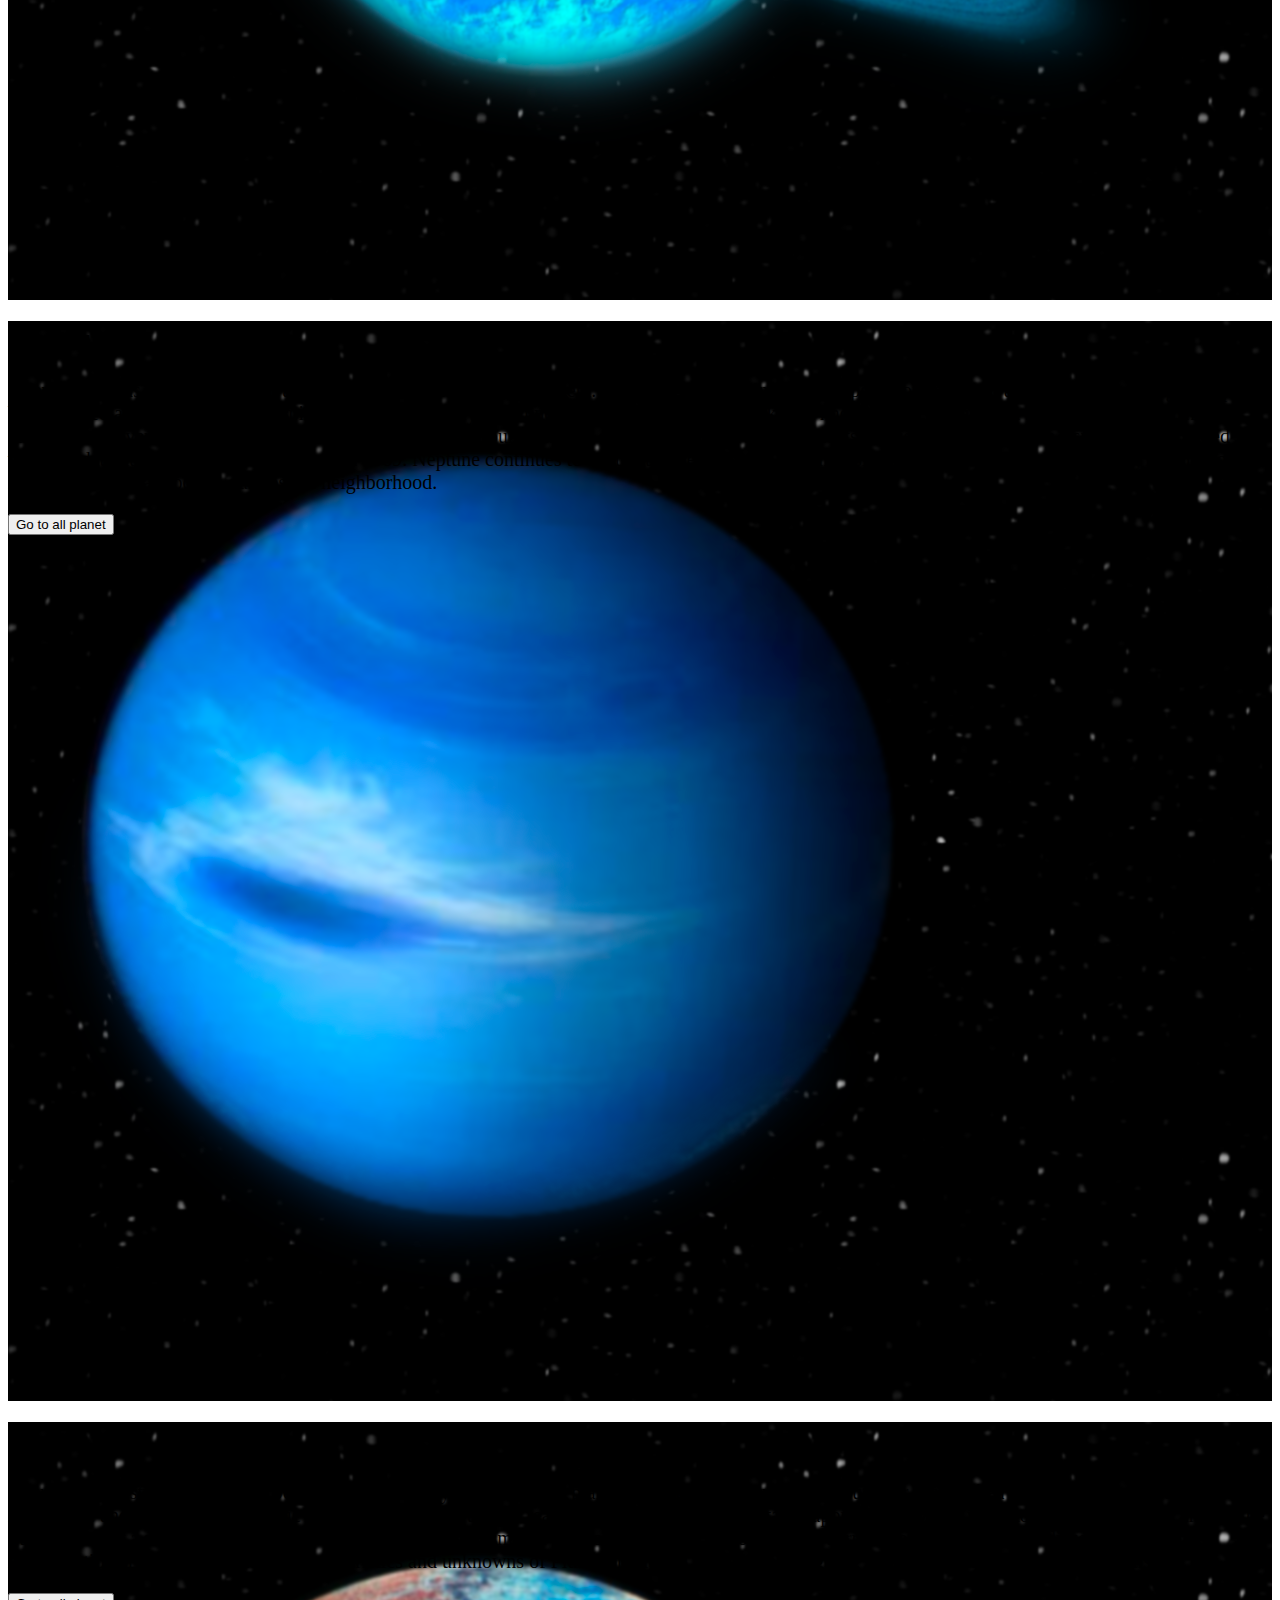
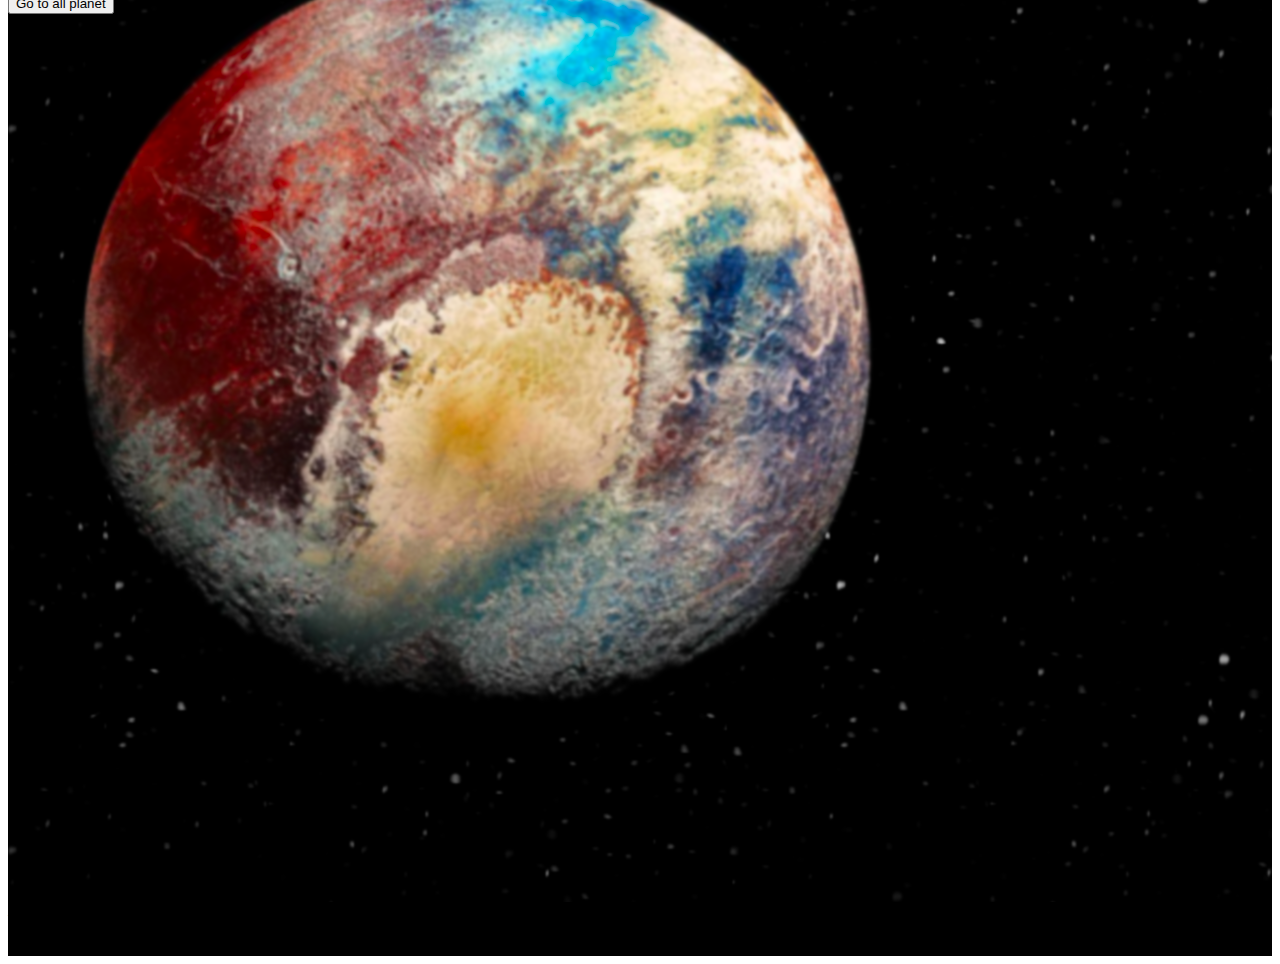
==== commit dccdad16: "Planets-PC Commit" ====
--- a/MilkyWayGalaxy.html
+++ b/MilkyWayGalaxy.html
@@ -44,7 +44,7 @@
               </li>
               <li>
                 <a href="MilkyWayGalaxy.html" class="nav-link active"
-                  ><p class="h4">Milky Way Galaxy</p></a
+                  ><p class="h4">Solar System</p></a
                 >
               </li>
               <!-- Çocuklar için olan kısım (Eğer yaparsak) -->
@@ -172,7 +172,7 @@
           <div class="py-5">
             <h1 class="display-5 fw-bold my-5"><strong>SUN</strong></h1>
             <div class="col-lg-6 mx-auto">
-              <p class="lead bg-secondary" style="--bs-bg-opacity: 0.2">
+              <p class="lead bg-black" style="--bs-bg-opacity: 0.5">
                 &nbspThe Sun is a colossal star located at the center of the
                 solar system. In its core, hydrogen atoms undergo nuclear fusion
                 reactions, transforming into helium and generating immense
@@ -203,7 +203,7 @@
           <div class="py-5">
             <h1 class="display-5 fw-bold my-5"><strong>MERCURY</strong></h1>
             <div class="col-lg-6 mx-auto">
-              <p class="lead bg-secondary" style="--bs-bg-opacity: 0.2">
+              <p class="lead bg-black" style="--bs-bg-opacity: 0.5">
                 &nbsp Mercury is the smallest and closest planet to the Sun in
                 the Solar System. It completes its orbit every 88 days,
                 exhibiting a rapid rotation. Its surface is subjected to
@@ -229,7 +229,7 @@
           <div class="py-5">
             <h1 class="display-5 fw-bold my-5"><strong>Venus</strong></h1>
             <div class="col-lg-6 mx-auto">
-              <p class="lead bg-secondary" style="--bs-bg-opacity: 0.2">
+              <p class="lead bg-black" style="--bs-bg-opacity: 0.5">
                 &nbsp Venus is the second planet from the Sun in our solar
                 system and has a peculiar rotation that sets it apart from
                 Earth. Its day, or the time it takes to complete one full
@@ -261,7 +261,7 @@
           <div class="py-5">
             <h1 class="display-5 fw-bold my-5"><strong>Earth</strong></h1>
             <div class="col-lg-6 mx-auto">
-              <p class="lead bg-secondary" style="--bs-bg-opacity: 0.2">
+              <p class="lead bg-black" style="--bs-bg-opacity: 0.5">
                 &nbsp Earth is the unique third planet in the Solar System,
                 boasting a diverse range of climates and landscapes. Its surface
                 features oceans, mountains, forests, and deserts. The
@@ -288,7 +288,7 @@
           <div class="py-5">
             <h1 class="display-5 fw-bold my-5"><strong>Mars</strong></h1>
             <div class="col-lg-6 mx-auto">
-              <p class="lead bg-secondary" style="--bs-bg-opacity: 0.2">
+              <p class="lead bg-black" style="--bs-bg-opacity: 0.5">
                 &nbsp Mars is the fourth planet from the Sun in the Solar
                 System, often referred to as the "Red Planet." Its red surface,
                 expansive valleys, and ancient riverbeds are notable features.
@@ -319,7 +319,7 @@
           <div class="py-5">
             <h1 class="display-5 fw-bold my-5"><strong>Jupiter</strong></h1>
             <div class="col-lg-6 mx-auto">
-              <p class="lead bg-secondary" style="--bs-bg-opacity: 0.2">
+              <p class="lead bg-black" style="--bs-bg-opacity: 0.5">
                 &nbsp Jupiter is known as the fifth and largest planet in the
                 Solar System. With its prominent Great Red Spot and colossal
                 size, this gas giant completes its orbit around the Sun every
@@ -347,7 +347,7 @@
           <div class="py-5">
             <h1 class="display-5 fw-bold my-5"><strong>Saturn</strong></h1>
             <div class="col-lg-6 mx-auto">
-              <p class="lead bg-secondary" style="--bs-bg-opacity: 0.2">
+              <p class="lead bg-black" style="--bs-bg-opacity: 0.5">
                 &nbsp Saturn stands out as the sixth planet in the Solar System,
                 renowned for its dazzling rings. This large, gaseous planet is
                 surrounded by a spectacular ring system composed of ice, rock,
@@ -372,11 +372,11 @@
       </div>
       <!-- Uranus -->
       <div class="text-center text-light bg-black" id="Uranus">
-        <div class="bg-image" id="SunBg">
+        <div class="bg-image" id="UranusBg">
           <div class="py-5">
             <h1 class="display-5 fw-bold my-5"><strong>Uranus</strong></h1>
             <div class="col-lg-6 mx-auto">
-              <p class="lead bg-secondary" style="--bs-bg-opacity: 0.2">
+              <p class="lead bg-black" style="--bs-bg-opacity: 0.5">
                 &nbsp Uranus is known as the seventh planet in the Solar System
                 and is distinctively characterized by its uniquely tilted axis,
                 being the only planet to lie on its side. This axial tilt
@@ -401,11 +401,11 @@
       </div>
       <!-- Neptune -->
       <div class="text-center text-light bg-black" id="Neptune">
-        <div class="bg-image" id="SunBg">
+        <div class="bg-image" id="NeptuneBg">
           <div class="py-5">
             <h1 class="display-5 fw-bold my-5"><strong>Neptune</strong></h1>
             <div class="col-lg-6 mx-auto">
-              <p class="lead bg-secondary" style="--bs-bg-opacity: 0.2">
+              <p class="lead bg-black" style="--bs-bg-opacity: 0.5">
                 &nbsp Neptune stands out as the eighth and farthest planet in
                 the Solar System. This gas giant is primarily composed of
                 hydrogen and helium, featuring a deep blue-colored atmosphere
@@ -429,11 +429,11 @@
       </div>
       <!-- Pluto -->
       <div class="text-center text-light bg-black" id="Pluto">
-        <div class="bg-image" id="SunBg">
+        <div class="bg-image" id="PlutoBg">
           <div class="py-5">
             <h1 class="display-5 fw-bold my-5"><strong>Pluto</strong></h1>
             <div class="col-lg-6 mx-auto">
-              <p class="lead bg-secondary" style="--bs-bg-opacity: 0.2">
+              <p class="lead bg-black" style="--bs-bg-opacity: 0.5">
                 &nbsp Pluto is a celestial object in the Solar System, initially
                 classified as a planet upon its discovery in 1930 but later
                 reclassified as a dwarf planet. Known for its icy surface and
@@ -459,11 +459,13 @@
 
     <!---------------------------- FOOTER ----------------------------------->
 
-    <footer class="py-5 text-white" id="footer">
+    <footer class="py-3 text-secondary">
       <div class="container text-center">
         <span
-          >All Right Reserved. @2024 <br /><br />
+          >All Right Reserved. @2024 <br />
           Coded by Ozaui
+          <br />
+          Hayatımın aşkı bir tanem bebeğim Mervem
         </span>
       </div>
     </footer>
--- a/style.css
+++ b/style.css
@@ -38,6 +38,7 @@
 #logo {
   width: 125px;
 }
+
 #PC-button a,
 #Mobile-button a,
 main a {
@@ -53,26 +54,26 @@
 
 @media screen and (min-width: 100px) {
   #MilkyWayGalaxyBg {
-    background-image: url("img/MilkyWayPlanets-mobile.jpg");
+    background-image: url("img/SolaySystem-mobile.jpg");
     height: 1713px;
   }
 }
 
 @media screen and (min-width: 1000px) {
   #MilkyWayGalaxyBg {
-    background-image: url("img/MilkyWayPlanet.jpg");
+    background-image: url("img/SolarSystem.jpg");
     background-size: cover;
     height: 1080px;
   }
 }
 /* Mobil için buttonlar */
 #responsiveButton {
-  display: none; /* Düğmeyi varsayılan olarak gizle */
+  display: none;
 }
 
 @media only screen and (max-width: 1000px) {
   #responsiveButton {
-    display: block; /* Ekran genişliği 600 pikselden küçükse düğmeyi göster */
+    display: block;
   }
 }
 
@@ -199,7 +200,7 @@
 
 @media screen and (min-width: 1000px) {
   #MercuryBg {
-    background-image: url("img/Sun-PC.png");
+    background-image: url("img/Mercury-PC.png");
     background-size: cover;
     height: 1080px;
   }
@@ -217,7 +218,7 @@
 
 @media screen and (min-width: 1000px) {
   #VenusBg {
-    background-image: url("img/Sun-PC.png");
+    background-image: url("img/Venus-PC.png");
     background-size: cover;
     height: 1080px;
   }
@@ -234,7 +235,7 @@
 
 @media screen and (min-width: 1000px) {
   #EarthBg {
-    background-image: url("img/Sun-PC.png");
+    background-image: url("img/Earth-PC.png");
     background-size: cover;
     height: 1080px;
   }
@@ -251,7 +252,7 @@
 
 @media screen and (min-width: 1000px) {
   #MarsBg {
-    background-image: url("img/Sun-PC.png");
+    background-image: url("img/Mars-PC.png");
     background-size: cover;
     height: 1080px;
   }
@@ -268,7 +269,7 @@
 
 @media screen and (min-width: 1000px) {
   #JupiterBg {
-    background-image: url("img/Sun-PC.png");
+    background-image: url("img/Jupiter-PC.png");
     background-size: cover;
     height: 1080px;
   }
@@ -285,12 +286,64 @@
 
 @media screen and (min-width: 1000px) {
   #SaturnBg {
-    background-image: url("img/Sun-PC.png");
-    background-size: cover;
-    height: 1080px;
-  }
-}
-
-#footer {
+    background-image: url("img/Saturn-PC.png");
+    background-size: cover;
+    height: 1080px;
+  }
+}
+
+/* Uranus */
+@media screen and (min-width: 100px) {
+  #UranusBg {
+    background-image: url("img/Uranus-mobile.png");
+    height: 900px;
+    width: auto;
+  }
+}
+
+@media screen and (min-width: 1000px) {
+  #UranusBg {
+    background-image: url("img/Uranus-PC.png");
+    background-size: cover;
+    height: 1080px;
+  }
+}
+
+/* Neptune */
+@media screen and (min-width: 100px) {
+  #NeptuneBg {
+    background-image: url("img/Neptune-mobile.png");
+    height: 900px;
+    width: auto;
+  }
+}
+
+@media screen and (min-width: 1000px) {
+  #NeptuneBg {
+    background-image: url("img/Neptune-PC.png");
+    background-size: cover;
+    height: 1080px;
+  }
+}
+
+/* Pluto */
+@media screen and (min-width: 100px) {
+  #PlutoBg {
+    background-image: url("img/Pluto-mobile.png");
+    height: 900px;
+    width: auto;
+  }
+}
+
+@media screen and (min-width: 1000px) {
+  #PlutoBg {
+    background-image: url("img/Pluto-PC.png");
+    background-size: cover;
+    height: 1080px;
+  }
+}
+
+/* Footer */
+footer {
   background: black !important;
 }
